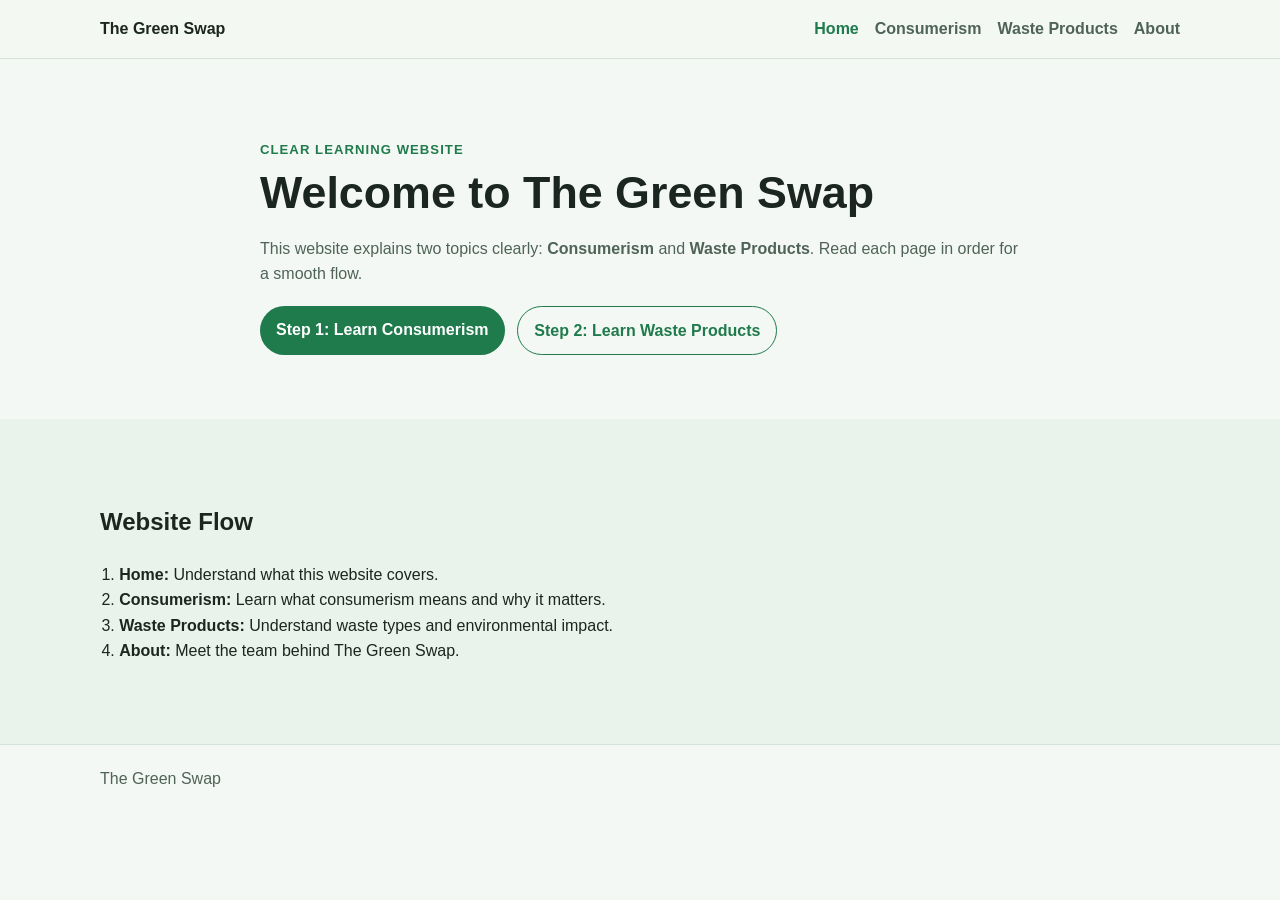
==== index.html @ b2b65112 "Simplify site flow with step-by-step page structure" ====
<!DOCTYPE html>
<html lang="en">
<head>
  <meta charset="UTF-8" />
  <meta name="viewport" content="width=device-width, initial-scale=1.0" />
  <title>The Green Swap | Home</title>
  <link rel="stylesheet" href="styles.css" />
</head>
<body>
  <header class="site-header">
    <div class="container nav-wrap">
      <a class="brand" href="index.html">The Green Swap</a>
      <nav class="main-nav" aria-label="Primary">
        <a href="index.html" aria-current="page">Home</a>
        <a href="consumerism.html">Consumerism</a>
        <a href="waste-products.html">Waste Products</a>
        <a href="about.html">About</a>
      </nav>
    </div>
  </header>

  <main>
    <section class="section hero">
      <div class="container narrow">
        <p class="kicker">Clear Learning Website</p>
        <h1>Welcome to The Green Swap</h1>
        <p class="lead">This website explains two topics clearly: <strong>Consumerism</strong> and <strong>Waste Products</strong>. Read each page in order for a smooth flow.</p>
        <div class="flow-links">
          <a class="btn" href="consumerism.html">Step 1: Learn Consumerism</a>
          <a class="btn btn-outline" href="waste-products.html">Step 2: Learn Waste Products</a>
        </div>
      </div>
    </section>

    <section class="section alt">
      <div class="container">
        <h2>Website Flow</h2>
        <ol class="flow-list">
          <li><strong>Home:</strong> Understand what this website covers.</li>
          <li><strong>Consumerism:</strong> Learn what consumerism means and why it matters.</li>
          <li><strong>Waste Products:</strong> Understand waste types and environmental impact.</li>
          <li><strong>About:</strong> Meet the team behind The Green Swap.</li>
        </ol>
      </div>
    </section>
  </main>

  <footer class="site-footer"><div class="container">The Green Swap</div></footer>
</body>
</html>
---- styles.css ----
:root{--bg:#f4f8f4;--text:#1a261f;--muted:#4f6358;--primary:#1f7a4c;--line:#d5e3da;--white:#fff}
*{box-sizing:border-box}body{margin:0;font-family:Inter,Segoe UI,Arial,sans-serif;background:var(--bg);color:var(--text);line-height:1.6}
.container{width:min(1080px,92%);margin:0 auto}.narrow{max-width:760px}
.site-header{position:sticky;top:0;background:#f4f8f4f2;border-bottom:1px solid var(--line)}
.nav-wrap{display:flex;justify-content:space-between;align-items:center;padding:1rem 0;gap:1rem}.brand{text-decoration:none;color:var(--text);font-weight:800}
.main-nav{display:flex;gap:1rem;flex-wrap:wrap}.main-nav a{text-decoration:none;color:var(--muted);font-weight:600}.main-nav a[aria-current="page"],.main-nav a:hover{color:var(--primary)}
.section{padding:4rem 0}.hero{padding-top:5rem}.alt{background:#eaf2ec}
.kicker{text-transform:uppercase;letter-spacing:.08em;color:var(--primary);font-weight:700;font-size:.82rem;margin:0 0 .4rem}h1{margin:.2rem 0 1rem;font-size:clamp(2rem,5vw,2.8rem);line-height:1.2}.lead{color:var(--muted)}
.flow-links{display:flex;gap:.8rem;flex-wrap:wrap;margin-top:1.2rem}.flow-list{padding-left:1.2rem}
.btn{display:inline-block;background:var(--primary);color:#fff;text-decoration:none;padding:.68rem 1rem;border-radius:999px;font-weight:700}.btn-outline{background:transparent;border:1px solid var(--primary);color:var(--primary)}
.grid-3{display:grid;grid-template-columns:repeat(3,minmax(0,1fr));gap:1rem}.card{margin-top:1rem;background:var(--white);border:1px solid var(--line);border-radius:12px;padding:1rem}
.team-list{list-style:none;padding:0;margin:1rem 0 0;display:grid;gap:.8rem}.team-list li{background:var(--white);border:1px solid var(--line);border-radius:12px;padding:.9rem 1rem;display:flex;justify-content:space-between;gap:1rem;flex-wrap:wrap}
.next-link{margin-top:1.1rem}.site-footer{padding:1.3rem 0;border-top:1px solid var(--line);color:var(--muted)}
@media (max-width:900px){.grid-3{grid-template-columns:1fr}}
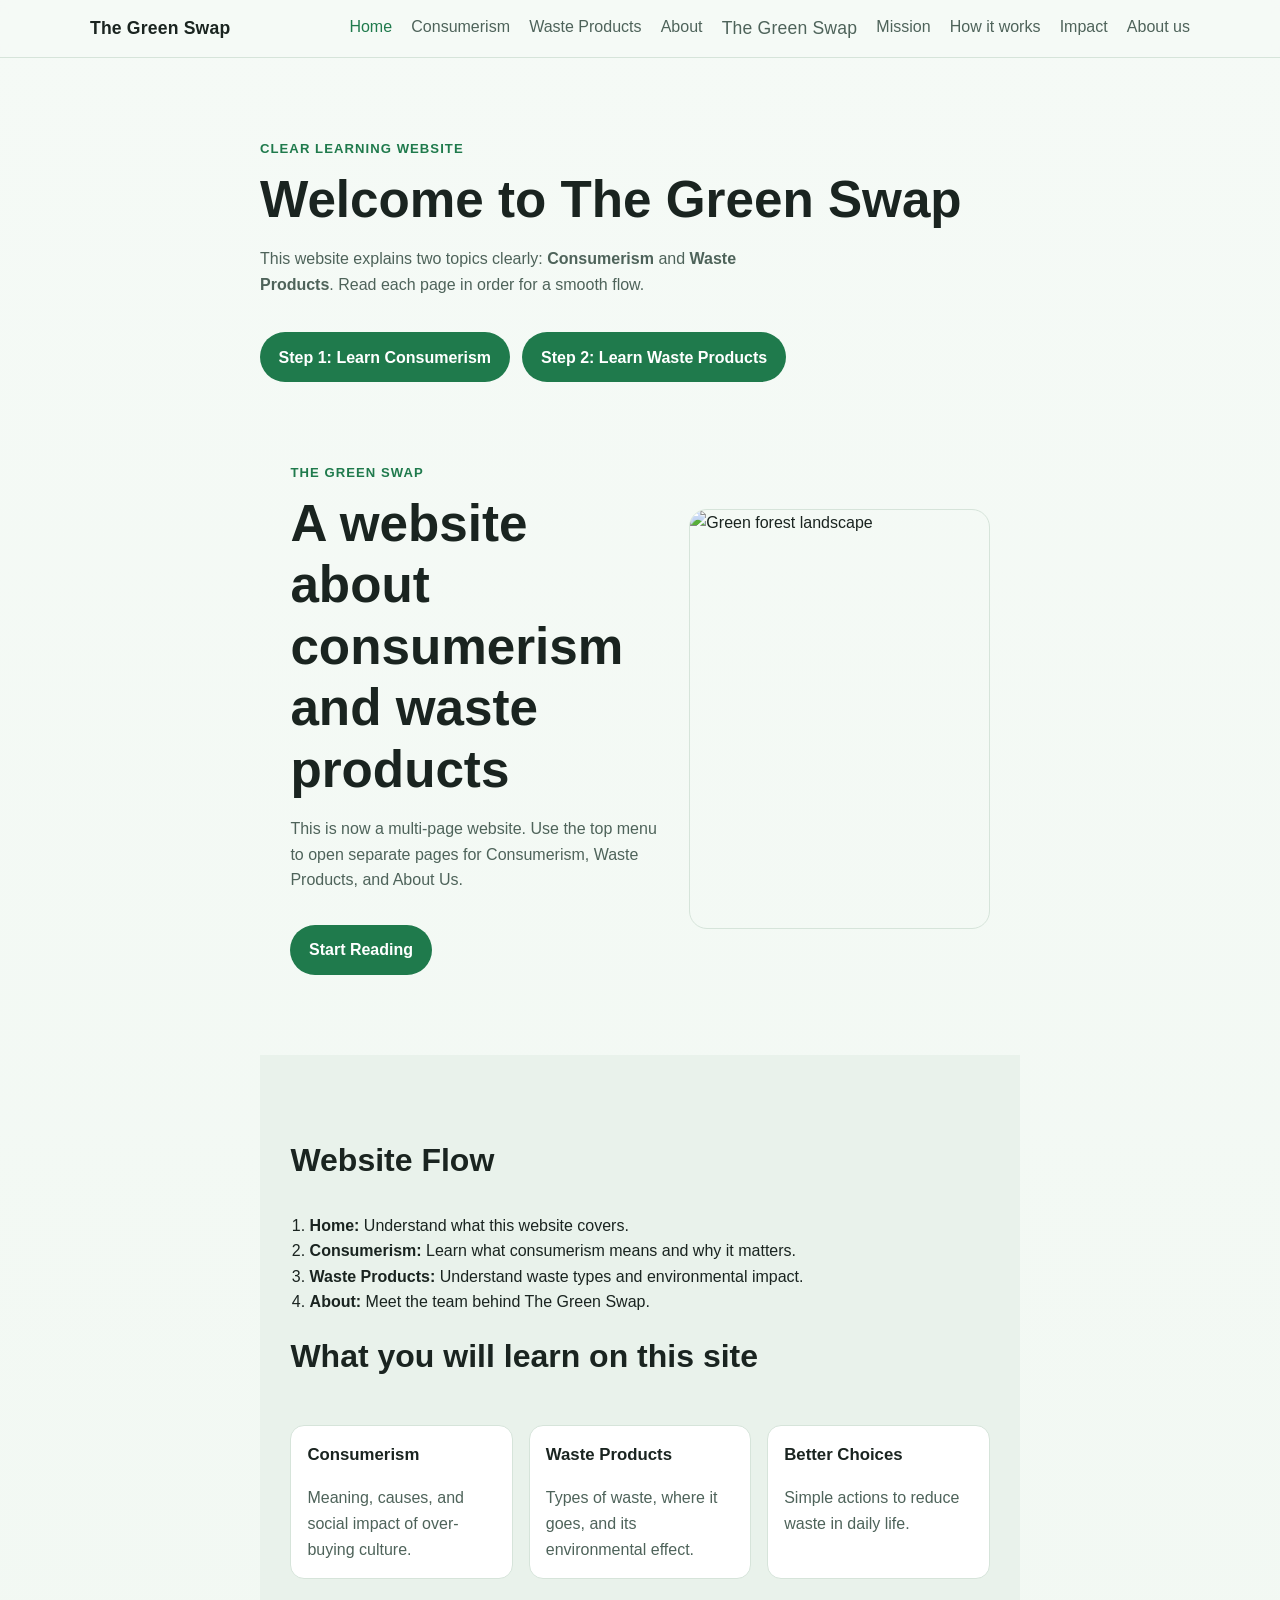
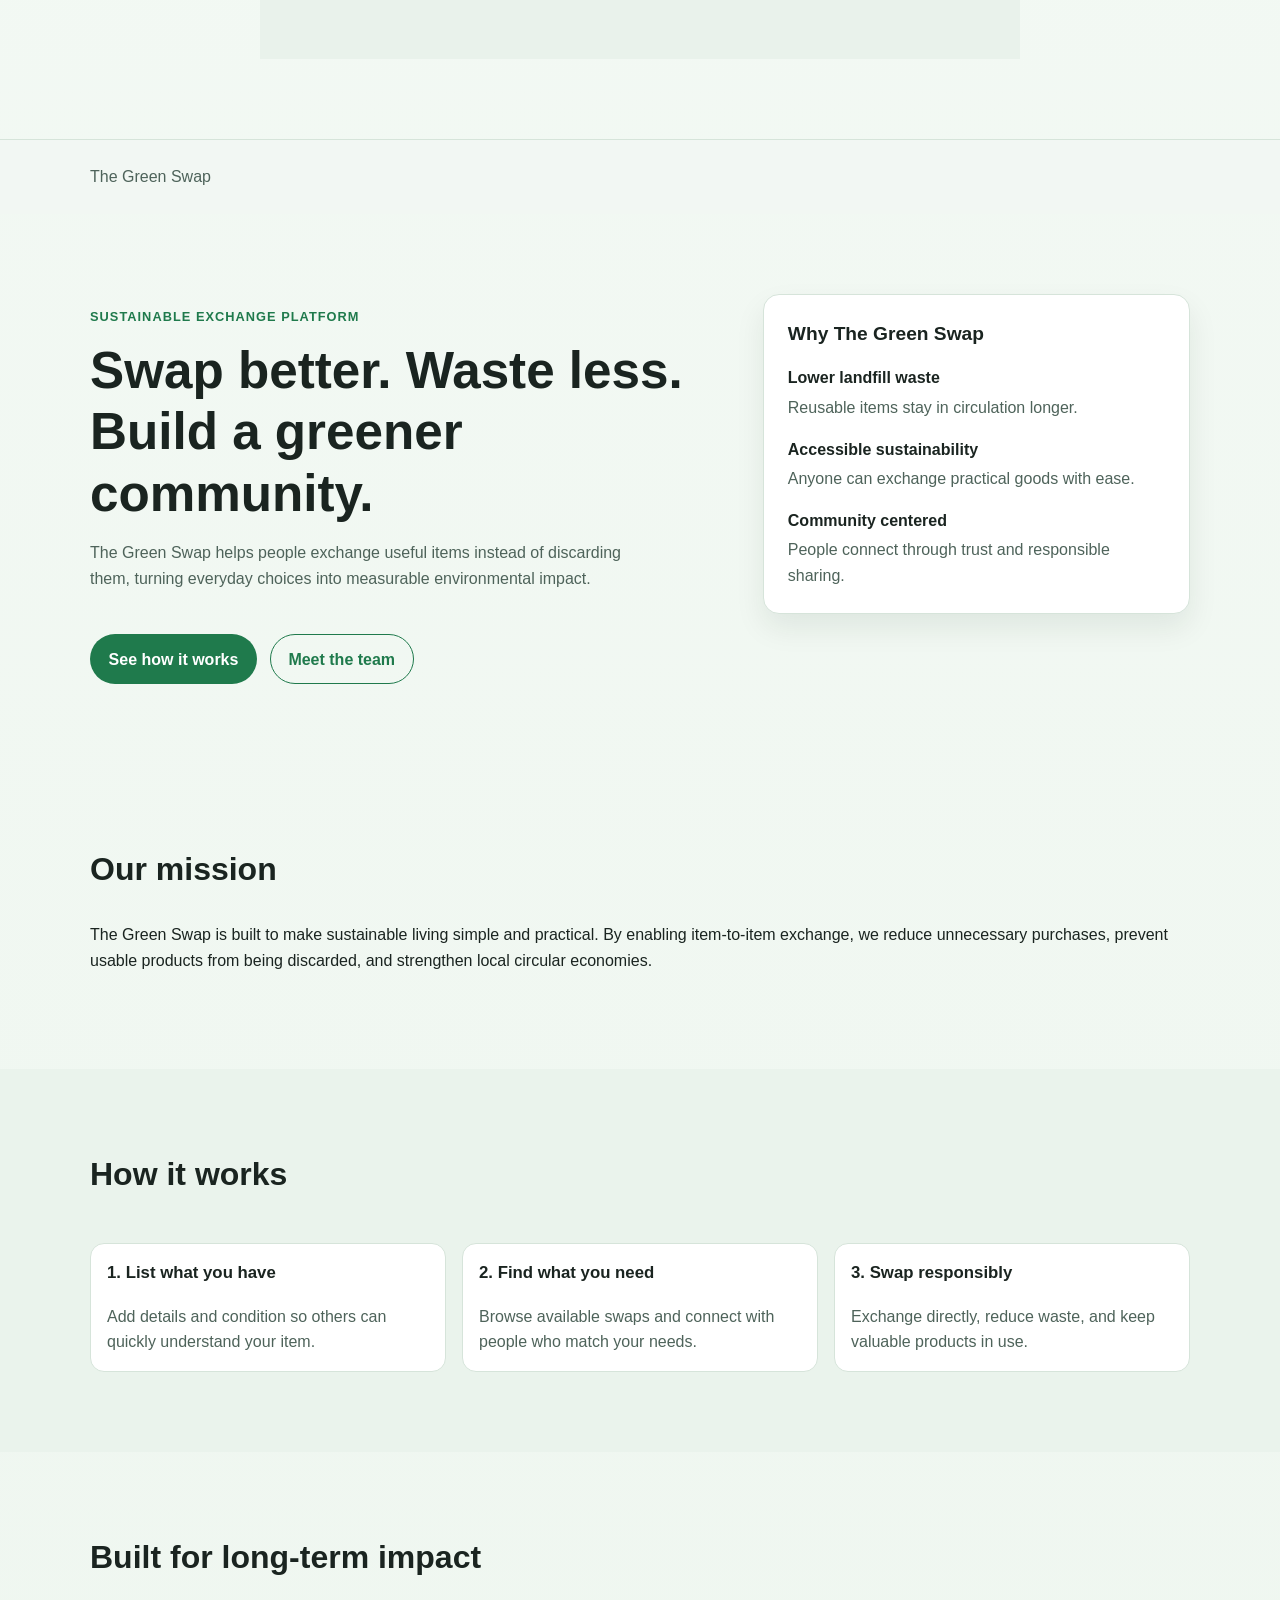
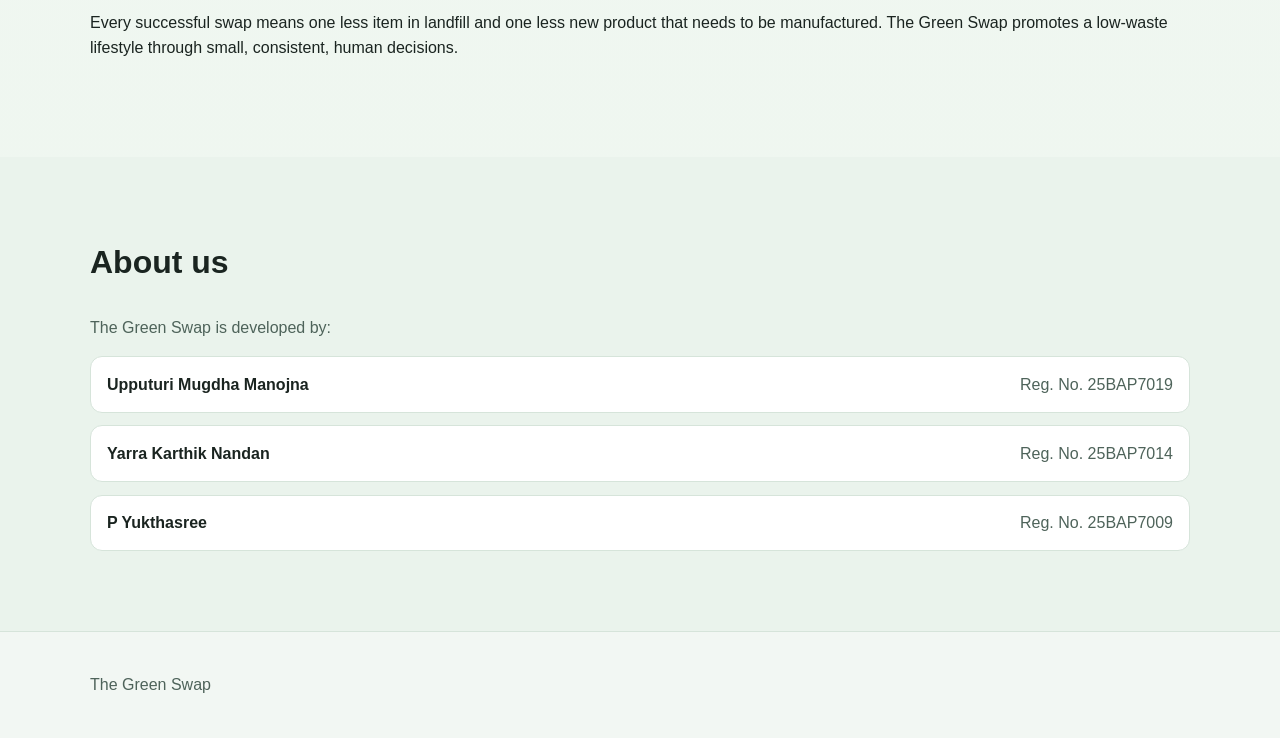
==== commit 870bc9a7: "Merge branch 'main' into codex/create-professional-website-for-the-green-swap-zxkpga" ====
--- a/index.html
+++ b/index.html
@@ -4,6 +4,8 @@
   <meta charset="UTF-8" />
   <meta name="viewport" content="width=device-width, initial-scale=1.0" />
   <title>The Green Swap | Home</title>
+  <title>The Green Swap</title>
+  <meta name="description" content="The Green Swap is a community-first platform that helps people exchange usable items, reduce waste, and live more sustainably." />
   <link rel="stylesheet" href="styles.css" />
 </head>
 <body>
@@ -15,6 +17,12 @@
         <a href="consumerism.html">Consumerism</a>
         <a href="waste-products.html">Waste Products</a>
         <a href="about.html">About</a>
+      <a class="brand" href="#home">The Green Swap</a>
+      <nav class="main-nav" aria-label="Primary navigation">
+        <a href="#mission">Mission</a>
+        <a href="#how">How it works</a>
+        <a href="#impact">Impact</a>
+        <a href="#about">About us</a>
       </nav>
     </div>
   </header>
@@ -29,6 +37,15 @@
           <a class="btn" href="consumerism.html">Step 1: Learn Consumerism</a>
           <a class="btn btn-outline" href="waste-products.html">Step 2: Learn Waste Products</a>
         </div>
+    <section class="hero section">
+      <div class="container two-col">
+        <div>
+          <p class="kicker">THE GREEN SWAP</p>
+          <h1>A website about consumerism and waste products</h1>
+          <p class="lead">This is now a multi-page website. Use the top menu to open separate pages for Consumerism, Waste Products, and About Us.</p>
+          <a class="btn" href="consumerism.html">Start Reading</a>
+        </div>
+        <img class="hero-img" src="https://images.unsplash.com/photo-1497436072909-60f360e1d4b1?auto=format&fit=crop&w=1200&q=80" alt="Green forest landscape" />
       </div>
     </section>
 
@@ -41,10 +58,120 @@
           <li><strong>Waste Products:</strong> Understand waste types and environmental impact.</li>
           <li><strong>About:</strong> Meet the team behind The Green Swap.</li>
         </ol>
+        <h2>What you will learn on this site</h2>
+        <div class="grid-3">
+          <article class="card"><h3>Consumerism</h3><p>Meaning, causes, and social impact of over-buying culture.</p></article>
+          <article class="card"><h3>Waste Products</h3><p>Types of waste, where it goes, and its environmental effect.</p></article>
+          <article class="card"><h3>Better Choices</h3><p>Simple actions to reduce waste in daily life.</p></article>
+        </div>
       </div>
     </section>
   </main>
 
   <footer class="site-footer"><div class="container">The Green Swap</div></footer>
+  <main id="home">
+    <section class="hero section">
+      <div class="container hero-grid">
+        <div>
+          <p class="eyebrow">Sustainable exchange platform</p>
+          <h1>Swap better. Waste less. Build a greener community.</h1>
+          <p class="lead">
+            The Green Swap helps people exchange useful items instead of discarding them,
+            turning everyday choices into measurable environmental impact.
+          </p>
+          <div class="hero-actions">
+            <a class="btn btn-primary" href="#how">See how it works</a>
+            <a class="btn btn-secondary" href="#about">Meet the team</a>
+          </div>
+        </div>
+        <aside class="stat-panel" aria-label="Platform highlights">
+          <h2>Why The Green Swap</h2>
+          <dl>
+            <div>
+              <dt>Lower landfill waste</dt>
+              <dd>Reusable items stay in circulation longer.</dd>
+            </div>
+            <div>
+              <dt>Accessible sustainability</dt>
+              <dd>Anyone can exchange practical goods with ease.</dd>
+            </div>
+            <div>
+              <dt>Community centered</dt>
+              <dd>People connect through trust and responsible sharing.</dd>
+            </div>
+          </dl>
+        </aside>
+      </div>
+    </section>
+
+    <section id="mission" class="section">
+      <div class="container">
+        <h2>Our mission</h2>
+        <p>
+          The Green Swap is built to make sustainable living simple and practical. By enabling
+          item-to-item exchange, we reduce unnecessary purchases, prevent usable products from
+          being discarded, and strengthen local circular economies.
+        </p>
+      </div>
+    </section>
+
+    <section id="how" class="section section-alt">
+      <div class="container">
+        <h2>How it works</h2>
+        <div class="cards">
+          <article class="card">
+            <h3>1. List what you have</h3>
+            <p>Add details and condition so others can quickly understand your item.</p>
+          </article>
+          <article class="card">
+            <h3>2. Find what you need</h3>
+            <p>Browse available swaps and connect with people who match your needs.</p>
+          </article>
+          <article class="card">
+            <h3>3. Swap responsibly</h3>
+            <p>Exchange directly, reduce waste, and keep valuable products in use.</p>
+          </article>
+        </div>
+      </div>
+    </section>
+
+    <section id="impact" class="section">
+      <div class="container">
+        <h2>Built for long-term impact</h2>
+        <p>
+          Every successful swap means one less item in landfill and one less new product that
+          needs to be manufactured. The Green Swap promotes a low-waste lifestyle through small,
+          consistent, human decisions.
+        </p>
+      </div>
+    </section>
+
+    <section id="about" class="section section-alt">
+      <div class="container">
+        <h2>About us</h2>
+        <p class="about-intro">The Green Swap is developed by:</p>
+        <ul class="team-list">
+          <li>
+            <strong>Upputuri Mugdha Manojna</strong>
+            <span>Reg. No. 25BAP7019</span>
+          </li>
+          <li>
+            <strong>Yarra Karthik Nandan</strong>
+            <span>Reg. No. 25BAP7014</span>
+          </li>
+          <li>
+            <strong>P Yukthasree</strong>
+            <span>Reg. No. 25BAP7009</span>
+          </li>
+        </ul>
+      </div>
+    </section>
+  </main>
+
+  <footer class="site-footer">
+    <div class="container">
+      <p>The Green Swap</p>
+    </div>
+  </footer>
 </body>
 </html>
--- a/styles.css
+++ b/styles.css
@@ -12,3 +12,226 @@
 .team-list{list-style:none;padding:0;margin:1rem 0 0;display:grid;gap:.8rem}.team-list li{background:var(--white);border:1px solid var(--line);border-radius:12px;padding:.9rem 1rem;display:flex;justify-content:space-between;gap:1rem;flex-wrap:wrap}
 .next-link{margin-top:1.1rem}.site-footer{padding:1.3rem 0;border-top:1px solid var(--line);color:var(--muted)}
 @media (max-width:900px){.grid-3{grid-template-columns:1fr}}
+:root{--bg:#f4f8f4;--text:#18261f;--muted:#486357;--primary:#1f7a4c;--line:#cfe0d5;--white:#fff}
+*{box-sizing:border-box}body{margin:0;font-family:Inter,Segoe UI,Arial,sans-serif;background:var(--bg);color:var(--text);line-height:1.6}
+.container{width:min(1120px,92%);margin:0 auto}
+.site-header{position:sticky;top:0;background:#f4f8f4f2;border-bottom:1px solid var(--line);backdrop-filter:blur(8px)}
+.nav-wrap{display:flex;justify-content:space-between;align-items:center;padding:1rem 0;gap:1rem}.brand{text-decoration:none;color:var(--text);font-weight:800}
+.main-nav{display:flex;gap:1rem;flex-wrap:wrap}.main-nav a{text-decoration:none;color:var(--muted);font-weight:600}.main-nav a[aria-current="page"],.main-nav a:hover{color:var(--primary)}
+.section{padding:4.5rem 0}.alt{background:#e9f2eb}
+.two-col{display:grid;grid-template-columns:1.1fr .9fr;gap:2rem;align-items:center}
+.kicker{text-transform:uppercase;letter-spacing:.08em;color:var(--primary);font-weight:700;font-size:.82rem;margin:0 0 .6rem}
+h1{font-size:clamp(2rem,5vw,3rem);line-height:1.18;margin:0}.lead{color:var(--muted);max-width:60ch}
+.hero-img{width:100%;height:min(420px,60vw);object-fit:cover;border-radius:18px;border:1px solid var(--line)}
+.btn{display:inline-block;margin-top:1rem;background:var(--primary);color:#fff;text-decoration:none;padding:.7rem 1.1rem;border-radius:999px;font-weight:700}
+.grid-3{display:grid;grid-template-columns:repeat(3,minmax(0,1fr));gap:1rem}.card{background:var(--white);border:1px solid var(--line);border-radius:14px;padding:1rem}
+.team-list{list-style:none;padding:0;margin:1rem 0 0;display:grid;gap:.8rem}.team-list li{background:#fff;border:1px solid var(--line);border-radius:12px;padding:1rem;display:flex;justify-content:space-between;gap:1rem;flex-wrap:wrap}
+.site-footer{padding:1.4rem 0;border-top:1px solid var(--line);color:var(--muted)}
+@media (max-width:900px){.two-col,.grid-3{grid-template-columns:1fr}}
+:root {
+  --bg: #f4f8f5;
+  --surface: #ffffff;
+  --surface-alt: #eaf3ec;
+  --text: #1a2420;
+  --muted: #4e635a;
+  --line: #d6e4da;
+  --primary: #1f7a4c;
+  --primary-dark: #175f3b;
+  --shadow: 0 14px 30px rgba(15, 38, 26, 0.08);
+}
+
+* { box-sizing: border-box; }
+
+html { scroll-behavior: smooth; }
+
+body {
+  margin: 0;
+  font-family: Inter, "Segoe UI", Roboto, Arial, sans-serif;
+  color: var(--text);
+  background: linear-gradient(180deg, #f5faf6 0%, #eef6ef 100%);
+  line-height: 1.6;
+}
+
+.container {
+  width: min(1100px, 92%);
+  margin: 0 auto;
+}
+
+.site-header {
+  position: sticky;
+  top: 0;
+  backdrop-filter: blur(8px);
+  background: rgba(245, 250, 246, 0.85);
+  border-bottom: 1px solid var(--line);
+  z-index: 10;
+}
+
+.nav-wrap {
+  display: flex;
+  justify-content: space-between;
+  align-items: center;
+  padding: 0.9rem 0;
+}
+
+.brand {
+  text-decoration: none;
+  color: var(--text);
+  font-weight: 700;
+  font-size: 1.1rem;
+  letter-spacing: 0.01em;
+}
+
+.main-nav {
+  display: flex;
+  gap: 1.2rem;
+}
+
+.main-nav a {
+  color: var(--muted);
+  text-decoration: none;
+  font-weight: 500;
+}
+
+.main-nav a:hover,
+.main-nav a:focus-visible {
+  color: var(--primary);
+}
+
+.section { padding: 5rem 0; }
+.section-alt { background: var(--surface-alt); }
+
+.hero-grid {
+  display: grid;
+  grid-template-columns: 1.2fr 0.8fr;
+  gap: 2rem;
+  align-items: start;
+}
+
+.eyebrow {
+  color: var(--primary);
+  font-weight: 600;
+  text-transform: uppercase;
+  letter-spacing: 0.08em;
+  margin-bottom: 0.8rem;
+  font-size: 0.8rem;
+}
+
+h1 {
+  margin: 0;
+  font-size: clamp(2rem, 5vw, 3.2rem);
+  line-height: 1.2;
+}
+
+h2 { font-size: clamp(1.5rem, 4vw, 2rem); margin-top: 0; }
+
+.lead {
+  margin-top: 1rem;
+  color: var(--muted);
+  max-width: 60ch;
+}
+
+.hero-actions {
+  margin-top: 1.7rem;
+  display: flex;
+  gap: 0.8rem;
+  flex-wrap: wrap;
+}
+
+.btn {
+  border-radius: 999px;
+  text-decoration: none;
+  padding: 0.7rem 1.1rem;
+  font-weight: 600;
+  border: 1px solid transparent;
+}
+
+.btn-primary {
+  color: #fff;
+  background: var(--primary);
+}
+
+.btn-primary:hover,
+.btn-primary:focus-visible { background: var(--primary-dark); }
+
+.btn-secondary {
+  color: var(--primary);
+  border-color: var(--primary);
+  background: transparent;
+}
+
+.stat-panel {
+  background: var(--surface);
+  border: 1px solid var(--line);
+  border-radius: 16px;
+  padding: 1.5rem;
+  box-shadow: var(--shadow);
+}
+
+.stat-panel h2 {
+  font-size: 1.2rem;
+  margin-bottom: 1rem;
+}
+
+.stat-panel dl {
+  margin: 0;
+  display: grid;
+  gap: 1rem;
+}
+
+.stat-panel dt { font-weight: 700; margin-bottom: 0.25rem; }
+.stat-panel dd { margin: 0; color: var(--muted); }
+
+.cards {
+  display: grid;
+  grid-template-columns: repeat(3, minmax(0, 1fr));
+  gap: 1rem;
+}
+
+.card {
+  background: var(--surface);
+  border: 1px solid var(--line);
+  border-radius: 14px;
+  padding: 1rem;
+}
+
+.card h3 { margin-top: 0; font-size: 1.05rem; }
+.card p { color: var(--muted); margin-bottom: 0; }
+
+.about-intro { color: var(--muted); }
+
+.team-list {
+  list-style: none;
+  padding: 0;
+  margin: 1rem 0 0;
+  display: grid;
+  gap: 0.8rem;
+}
+
+.team-list li {
+  display: flex;
+  flex-wrap: wrap;
+  justify-content: space-between;
+  gap: 0.4rem 1rem;
+  padding: 0.9rem 1rem;
+  border: 1px solid var(--line);
+  border-radius: 12px;
+  background: var(--surface);
+}
+
+.team-list span { color: var(--muted); }
+
+.site-footer {
+  border-top: 1px solid var(--line);
+  padding: 1.5rem 0;
+  color: var(--muted);
+  background: #f2f7f3;
+}
+
+@media (max-width: 900px) {
+  .hero-grid,
+  .cards { grid-template-columns: 1fr; }
+
+  .main-nav { display: none; }
+
+  .section { padding: 4rem 0; }
+}
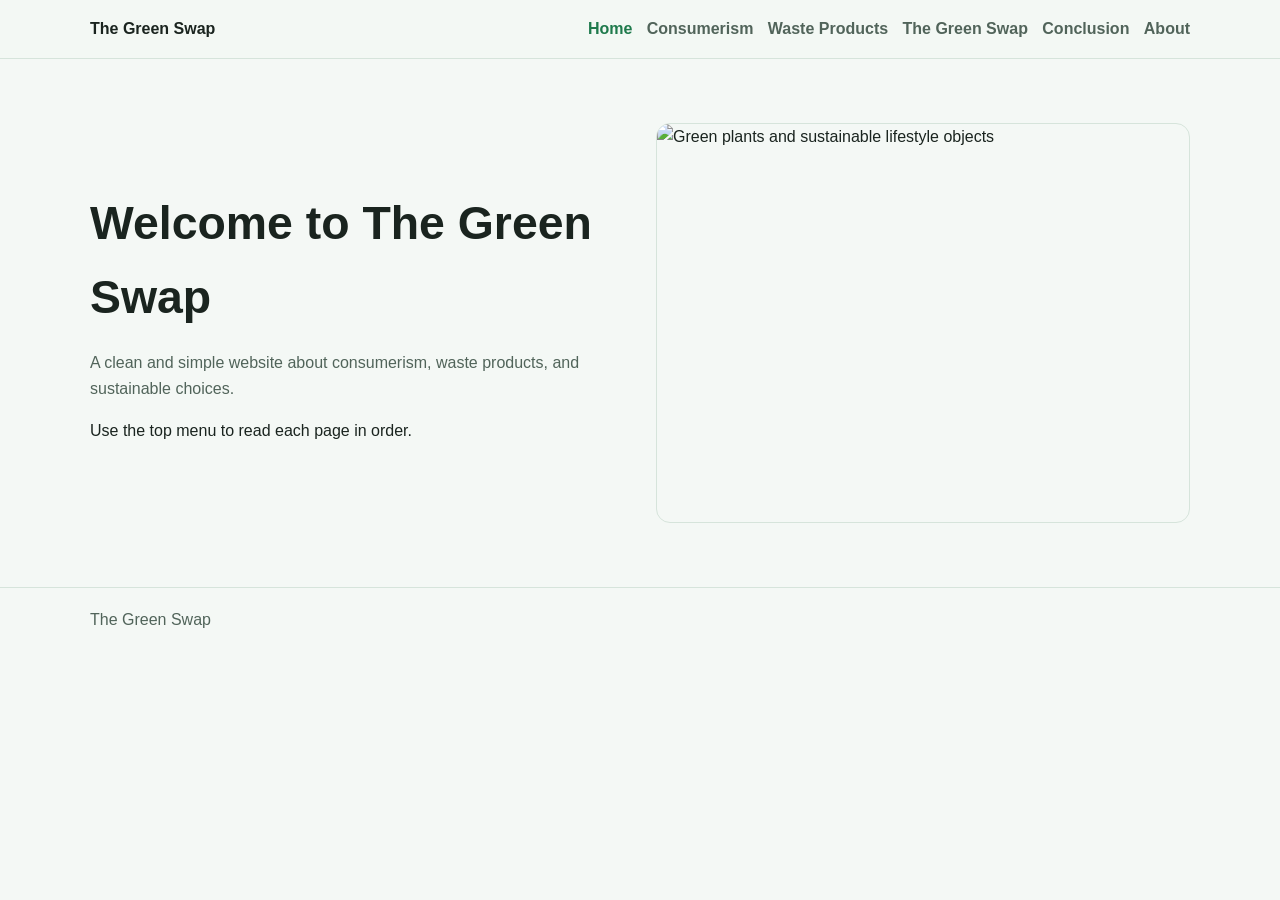
==== commit f85b09da: "Create simple clean six-page Green Swap website flow" ====
--- a/index.html
+++ b/index.html
@@ -4,174 +4,32 @@
   <meta charset="UTF-8" />
   <meta name="viewport" content="width=device-width, initial-scale=1.0" />
   <title>The Green Swap | Home</title>
-  <title>The Green Swap</title>
-  <meta name="description" content="The Green Swap is a community-first platform that helps people exchange usable items, reduce waste, and live more sustainably." />
   <link rel="stylesheet" href="styles.css" />
 </head>
 <body>
-  <header class="site-header">
-    <div class="container nav-wrap">
-      <a class="brand" href="index.html">The Green Swap</a>
-      <nav class="main-nav" aria-label="Primary">
-        <a href="index.html" aria-current="page">Home</a>
-        <a href="consumerism.html">Consumerism</a>
-        <a href="waste-products.html">Waste Products</a>
-        <a href="about.html">About</a>
-      <a class="brand" href="#home">The Green Swap</a>
-      <nav class="main-nav" aria-label="Primary navigation">
-        <a href="#mission">Mission</a>
-        <a href="#how">How it works</a>
-        <a href="#impact">Impact</a>
-        <a href="#about">About us</a>
-      </nav>
+<header class="site-header">
+  <div class="container nav-wrap">
+    <a class="brand" href="index.html">The Green Swap</a>
+    <nav class="main-nav" aria-label="Primary">
+      <a href="index.html" aria-current="page">Home</a>
+      <a href="consumerism.html">Consumerism</a>
+      <a href="waste-products.html">Waste Products</a>
+      <a href="green-swap.html">The Green Swap</a>
+      <a href="conclusion.html">Conclusion</a>
+      <a href="about.html">About</a>
+    </nav>
+  </div>
+</header>
+<main class="section">
+  <div class="container two-col">
+    <div>
+      <h1>Welcome to The Green Swap</h1>
+      <p class="lead">A clean and simple website about consumerism, waste products, and sustainable choices.</p>
+      <p>Use the top menu to read each page in order.</p>
     </div>
-  </header>
-
-  <main>
-    <section class="section hero">
-      <div class="container narrow">
-        <p class="kicker">Clear Learning Website</p>
-        <h1>Welcome to The Green Swap</h1>
-        <p class="lead">This website explains two topics clearly: <strong>Consumerism</strong> and <strong>Waste Products</strong>. Read each page in order for a smooth flow.</p>
-        <div class="flow-links">
-          <a class="btn" href="consumerism.html">Step 1: Learn Consumerism</a>
-          <a class="btn btn-outline" href="waste-products.html">Step 2: Learn Waste Products</a>
-        </div>
-    <section class="hero section">
-      <div class="container two-col">
-        <div>
-          <p class="kicker">THE GREEN SWAP</p>
-          <h1>A website about consumerism and waste products</h1>
-          <p class="lead">This is now a multi-page website. Use the top menu to open separate pages for Consumerism, Waste Products, and About Us.</p>
-          <a class="btn" href="consumerism.html">Start Reading</a>
-        </div>
-        <img class="hero-img" src="https://images.unsplash.com/photo-1497436072909-60f360e1d4b1?auto=format&fit=crop&w=1200&q=80" alt="Green forest landscape" />
-      </div>
-    </section>
-
-    <section class="section alt">
-      <div class="container">
-        <h2>Website Flow</h2>
-        <ol class="flow-list">
-          <li><strong>Home:</strong> Understand what this website covers.</li>
-          <li><strong>Consumerism:</strong> Learn what consumerism means and why it matters.</li>
-          <li><strong>Waste Products:</strong> Understand waste types and environmental impact.</li>
-          <li><strong>About:</strong> Meet the team behind The Green Swap.</li>
-        </ol>
-        <h2>What you will learn on this site</h2>
-        <div class="grid-3">
-          <article class="card"><h3>Consumerism</h3><p>Meaning, causes, and social impact of over-buying culture.</p></article>
-          <article class="card"><h3>Waste Products</h3><p>Types of waste, where it goes, and its environmental effect.</p></article>
-          <article class="card"><h3>Better Choices</h3><p>Simple actions to reduce waste in daily life.</p></article>
-        </div>
-      </div>
-    </section>
-  </main>
-
-  <footer class="site-footer"><div class="container">The Green Swap</div></footer>
-  <main id="home">
-    <section class="hero section">
-      <div class="container hero-grid">
-        <div>
-          <p class="eyebrow">Sustainable exchange platform</p>
-          <h1>Swap better. Waste less. Build a greener community.</h1>
-          <p class="lead">
-            The Green Swap helps people exchange useful items instead of discarding them,
-            turning everyday choices into measurable environmental impact.
-          </p>
-          <div class="hero-actions">
-            <a class="btn btn-primary" href="#how">See how it works</a>
-            <a class="btn btn-secondary" href="#about">Meet the team</a>
-          </div>
-        </div>
-        <aside class="stat-panel" aria-label="Platform highlights">
-          <h2>Why The Green Swap</h2>
-          <dl>
-            <div>
-              <dt>Lower landfill waste</dt>
-              <dd>Reusable items stay in circulation longer.</dd>
-            </div>
-            <div>
-              <dt>Accessible sustainability</dt>
-              <dd>Anyone can exchange practical goods with ease.</dd>
-            </div>
-            <div>
-              <dt>Community centered</dt>
-              <dd>People connect through trust and responsible sharing.</dd>
-            </div>
-          </dl>
-        </aside>
-      </div>
-    </section>
-
-    <section id="mission" class="section">
-      <div class="container">
-        <h2>Our mission</h2>
-        <p>
-          The Green Swap is built to make sustainable living simple and practical. By enabling
-          item-to-item exchange, we reduce unnecessary purchases, prevent usable products from
-          being discarded, and strengthen local circular economies.
-        </p>
-      </div>
-    </section>
-
-    <section id="how" class="section section-alt">
-      <div class="container">
-        <h2>How it works</h2>
-        <div class="cards">
-          <article class="card">
-            <h3>1. List what you have</h3>
-            <p>Add details and condition so others can quickly understand your item.</p>
-          </article>
-          <article class="card">
-            <h3>2. Find what you need</h3>
-            <p>Browse available swaps and connect with people who match your needs.</p>
-          </article>
-          <article class="card">
-            <h3>3. Swap responsibly</h3>
-            <p>Exchange directly, reduce waste, and keep valuable products in use.</p>
-          </article>
-        </div>
-      </div>
-    </section>
-
-    <section id="impact" class="section">
-      <div class="container">
-        <h2>Built for long-term impact</h2>
-        <p>
-          Every successful swap means one less item in landfill and one less new product that
-          needs to be manufactured. The Green Swap promotes a low-waste lifestyle through small,
-          consistent, human decisions.
-        </p>
-      </div>
-    </section>
-
-    <section id="about" class="section section-alt">
-      <div class="container">
-        <h2>About us</h2>
-        <p class="about-intro">The Green Swap is developed by:</p>
-        <ul class="team-list">
-          <li>
-            <strong>Upputuri Mugdha Manojna</strong>
-            <span>Reg. No. 25BAP7019</span>
-          </li>
-          <li>
-            <strong>Yarra Karthik Nandan</strong>
-            <span>Reg. No. 25BAP7014</span>
-          </li>
-          <li>
-            <strong>P Yukthasree</strong>
-            <span>Reg. No. 25BAP7009</span>
-          </li>
-        </ul>
-      </div>
-    </section>
-  </main>
-
-  <footer class="site-footer">
-    <div class="container">
-      <p>The Green Swap</p>
-    </div>
-  </footer>
+    <img class="hero-img" src="https://images.unsplash.com/photo-1464226184884-fa280b87c399?auto=format&fit=crop&w=1200&q=80" alt="Green plants and sustainable lifestyle objects" />
+  </div>
+</main>
+<footer class="site-footer"><div class="container">The Green Swap</div></footer>
 </body>
 </html>
--- a/styles.css
+++ b/styles.css
@@ -1,237 +1,12 @@
-:root{--bg:#f4f8f4;--text:#1a261f;--muted:#4f6358;--primary:#1f7a4c;--line:#d5e3da;--white:#fff}
+:root{--bg:#f4f8f5;--text:#1a241f;--muted:#51645a;--primary:#1f7a4c;--line:#d6e4db;--white:#fff}
 *{box-sizing:border-box}body{margin:0;font-family:Inter,Segoe UI,Arial,sans-serif;background:var(--bg);color:var(--text);line-height:1.6}
-.container{width:min(1080px,92%);margin:0 auto}.narrow{max-width:760px}
-.site-header{position:sticky;top:0;background:#f4f8f4f2;border-bottom:1px solid var(--line)}
-.nav-wrap{display:flex;justify-content:space-between;align-items:center;padding:1rem 0;gap:1rem}.brand{text-decoration:none;color:var(--text);font-weight:800}
-.main-nav{display:flex;gap:1rem;flex-wrap:wrap}.main-nav a{text-decoration:none;color:var(--muted);font-weight:600}.main-nav a[aria-current="page"],.main-nav a:hover{color:var(--primary)}
-.section{padding:4rem 0}.hero{padding-top:5rem}.alt{background:#eaf2ec}
-.kicker{text-transform:uppercase;letter-spacing:.08em;color:var(--primary);font-weight:700;font-size:.82rem;margin:0 0 .4rem}h1{margin:.2rem 0 1rem;font-size:clamp(2rem,5vw,2.8rem);line-height:1.2}.lead{color:var(--muted)}
-.flow-links{display:flex;gap:.8rem;flex-wrap:wrap;margin-top:1.2rem}.flow-list{padding-left:1.2rem}
-.btn{display:inline-block;background:var(--primary);color:#fff;text-decoration:none;padding:.68rem 1rem;border-radius:999px;font-weight:700}.btn-outline{background:transparent;border:1px solid var(--primary);color:var(--primary)}
-.grid-3{display:grid;grid-template-columns:repeat(3,minmax(0,1fr));gap:1rem}.card{margin-top:1rem;background:var(--white);border:1px solid var(--line);border-radius:12px;padding:1rem}
-.team-list{list-style:none;padding:0;margin:1rem 0 0;display:grid;gap:.8rem}.team-list li{background:var(--white);border:1px solid var(--line);border-radius:12px;padding:.9rem 1rem;display:flex;justify-content:space-between;gap:1rem;flex-wrap:wrap}
-.next-link{margin-top:1.1rem}.site-footer{padding:1.3rem 0;border-top:1px solid var(--line);color:var(--muted)}
-@media (max-width:900px){.grid-3{grid-template-columns:1fr}}
-:root{--bg:#f4f8f4;--text:#18261f;--muted:#486357;--primary:#1f7a4c;--line:#cfe0d5;--white:#fff}
-*{box-sizing:border-box}body{margin:0;font-family:Inter,Segoe UI,Arial,sans-serif;background:var(--bg);color:var(--text);line-height:1.6}
-.container{width:min(1120px,92%);margin:0 auto}
-.site-header{position:sticky;top:0;background:#f4f8f4f2;border-bottom:1px solid var(--line);backdrop-filter:blur(8px)}
-.nav-wrap{display:flex;justify-content:space-between;align-items:center;padding:1rem 0;gap:1rem}.brand{text-decoration:none;color:var(--text);font-weight:800}
-.main-nav{display:flex;gap:1rem;flex-wrap:wrap}.main-nav a{text-decoration:none;color:var(--muted);font-weight:600}.main-nav a[aria-current="page"],.main-nav a:hover{color:var(--primary)}
-.section{padding:4.5rem 0}.alt{background:#e9f2eb}
-.two-col{display:grid;grid-template-columns:1.1fr .9fr;gap:2rem;align-items:center}
-.kicker{text-transform:uppercase;letter-spacing:.08em;color:var(--primary);font-weight:700;font-size:.82rem;margin:0 0 .6rem}
-h1{font-size:clamp(2rem,5vw,3rem);line-height:1.18;margin:0}.lead{color:var(--muted);max-width:60ch}
-.hero-img{width:100%;height:min(420px,60vw);object-fit:cover;border-radius:18px;border:1px solid var(--line)}
-.btn{display:inline-block;margin-top:1rem;background:var(--primary);color:#fff;text-decoration:none;padding:.7rem 1.1rem;border-radius:999px;font-weight:700}
-.grid-3{display:grid;grid-template-columns:repeat(3,minmax(0,1fr));gap:1rem}.card{background:var(--white);border:1px solid var(--line);border-radius:14px;padding:1rem}
-.team-list{list-style:none;padding:0;margin:1rem 0 0;display:grid;gap:.8rem}.team-list li{background:#fff;border:1px solid var(--line);border-radius:12px;padding:1rem;display:flex;justify-content:space-between;gap:1rem;flex-wrap:wrap}
-.site-footer{padding:1.4rem 0;border-top:1px solid var(--line);color:var(--muted)}
-@media (max-width:900px){.two-col,.grid-3{grid-template-columns:1fr}}
-:root {
-  --bg: #f4f8f5;
-  --surface: #ffffff;
-  --surface-alt: #eaf3ec;
-  --text: #1a2420;
-  --muted: #4e635a;
-  --line: #d6e4da;
-  --primary: #1f7a4c;
-  --primary-dark: #175f3b;
-  --shadow: 0 14px 30px rgba(15, 38, 26, 0.08);
-}
-
-* { box-sizing: border-box; }
-
-html { scroll-behavior: smooth; }
-
-body {
-  margin: 0;
-  font-family: Inter, "Segoe UI", Roboto, Arial, sans-serif;
-  color: var(--text);
-  background: linear-gradient(180deg, #f5faf6 0%, #eef6ef 100%);
-  line-height: 1.6;
-}
-
-.container {
-  width: min(1100px, 92%);
-  margin: 0 auto;
-}
-
-.site-header {
-  position: sticky;
-  top: 0;
-  backdrop-filter: blur(8px);
-  background: rgba(245, 250, 246, 0.85);
-  border-bottom: 1px solid var(--line);
-  z-index: 10;
-}
-
-.nav-wrap {
-  display: flex;
-  justify-content: space-between;
-  align-items: center;
-  padding: 0.9rem 0;
-}
-
-.brand {
-  text-decoration: none;
-  color: var(--text);
-  font-weight: 700;
-  font-size: 1.1rem;
-  letter-spacing: 0.01em;
-}
-
-.main-nav {
-  display: flex;
-  gap: 1.2rem;
-}
-
-.main-nav a {
-  color: var(--muted);
-  text-decoration: none;
-  font-weight: 500;
-}
-
-.main-nav a:hover,
-.main-nav a:focus-visible {
-  color: var(--primary);
-}
-
-.section { padding: 5rem 0; }
-.section-alt { background: var(--surface-alt); }
-
-.hero-grid {
-  display: grid;
-  grid-template-columns: 1.2fr 0.8fr;
-  gap: 2rem;
-  align-items: start;
-}
-
-.eyebrow {
-  color: var(--primary);
-  font-weight: 600;
-  text-transform: uppercase;
-  letter-spacing: 0.08em;
-  margin-bottom: 0.8rem;
-  font-size: 0.8rem;
-}
-
-h1 {
-  margin: 0;
-  font-size: clamp(2rem, 5vw, 3.2rem);
-  line-height: 1.2;
-}
-
-h2 { font-size: clamp(1.5rem, 4vw, 2rem); margin-top: 0; }
-
-.lead {
-  margin-top: 1rem;
-  color: var(--muted);
-  max-width: 60ch;
-}
-
-.hero-actions {
-  margin-top: 1.7rem;
-  display: flex;
-  gap: 0.8rem;
-  flex-wrap: wrap;
-}
-
-.btn {
-  border-radius: 999px;
-  text-decoration: none;
-  padding: 0.7rem 1.1rem;
-  font-weight: 600;
-  border: 1px solid transparent;
-}
-
-.btn-primary {
-  color: #fff;
-  background: var(--primary);
-}
-
-.btn-primary:hover,
-.btn-primary:focus-visible { background: var(--primary-dark); }
-
-.btn-secondary {
-  color: var(--primary);
-  border-color: var(--primary);
-  background: transparent;
-}
-
-.stat-panel {
-  background: var(--surface);
-  border: 1px solid var(--line);
-  border-radius: 16px;
-  padding: 1.5rem;
-  box-shadow: var(--shadow);
-}
-
-.stat-panel h2 {
-  font-size: 1.2rem;
-  margin-bottom: 1rem;
-}
-
-.stat-panel dl {
-  margin: 0;
-  display: grid;
-  gap: 1rem;
-}
-
-.stat-panel dt { font-weight: 700; margin-bottom: 0.25rem; }
-.stat-panel dd { margin: 0; color: var(--muted); }
-
-.cards {
-  display: grid;
-  grid-template-columns: repeat(3, minmax(0, 1fr));
-  gap: 1rem;
-}
-
-.card {
-  background: var(--surface);
-  border: 1px solid var(--line);
-  border-radius: 14px;
-  padding: 1rem;
-}
-
-.card h3 { margin-top: 0; font-size: 1.05rem; }
-.card p { color: var(--muted); margin-bottom: 0; }
-
-.about-intro { color: var(--muted); }
-
-.team-list {
-  list-style: none;
-  padding: 0;
-  margin: 1rem 0 0;
-  display: grid;
-  gap: 0.8rem;
-}
-
-.team-list li {
-  display: flex;
-  flex-wrap: wrap;
-  justify-content: space-between;
-  gap: 0.4rem 1rem;
-  padding: 0.9rem 1rem;
-  border: 1px solid var(--line);
-  border-radius: 12px;
-  background: var(--surface);
-}
-
-.team-list span { color: var(--muted); }
-
-.site-footer {
-  border-top: 1px solid var(--line);
-  padding: 1.5rem 0;
-  color: var(--muted);
-  background: #f2f7f3;
-}
-
-@media (max-width: 900px) {
-  .hero-grid,
-  .cards { grid-template-columns: 1fr; }
-
-  .main-nav { display: none; }
-
-  .section { padding: 4rem 0; }
-}
+.container{width:min(1100px,92%);margin:0 auto}.section{padding:4rem 0}
+.site-header{position:sticky;top:0;background:#f4f8f5f0;border-bottom:1px solid var(--line)}
+.nav-wrap{display:flex;justify-content:space-between;align-items:center;gap:1rem;padding:1rem 0}.brand{text-decoration:none;color:var(--text);font-weight:800}
+.main-nav{display:flex;flex-wrap:wrap;gap:.9rem}.main-nav a{text-decoration:none;color:var(--muted);font-weight:600}.main-nav a[aria-current="page"],.main-nav a:hover{color:var(--primary)}
+.two-col{display:grid;grid-template-columns:1fr 1fr;gap:2rem;align-items:center}.hero-img{width:100%;height:min(400px,55vw);object-fit:cover;border-radius:14px;border:1px solid var(--line)}
+h1{margin:0 0 .8rem;font-size:clamp(2rem,5vw,2.9rem)}.lead{color:var(--muted)}
+.btn{display:inline-block;margin-top:.8rem;background:var(--primary);color:#fff;text-decoration:none;padding:.7rem 1rem;border-radius:999px;font-weight:700}.btn-outline{background:transparent;border:1px solid var(--primary);color:var(--primary)}
+.team-list{list-style:none;padding:0;margin:1rem 0 0;display:grid;gap:.8rem}.team-list li{background:var(--white);border:1px solid var(--line);padding:.9rem 1rem;border-radius:12px;display:flex;justify-content:space-between;gap:1rem;flex-wrap:wrap}
+.site-footer{padding:1.2rem 0;border-top:1px solid var(--line);color:var(--muted)}
+@media (max-width:900px){.two-col{grid-template-columns:1fr}}
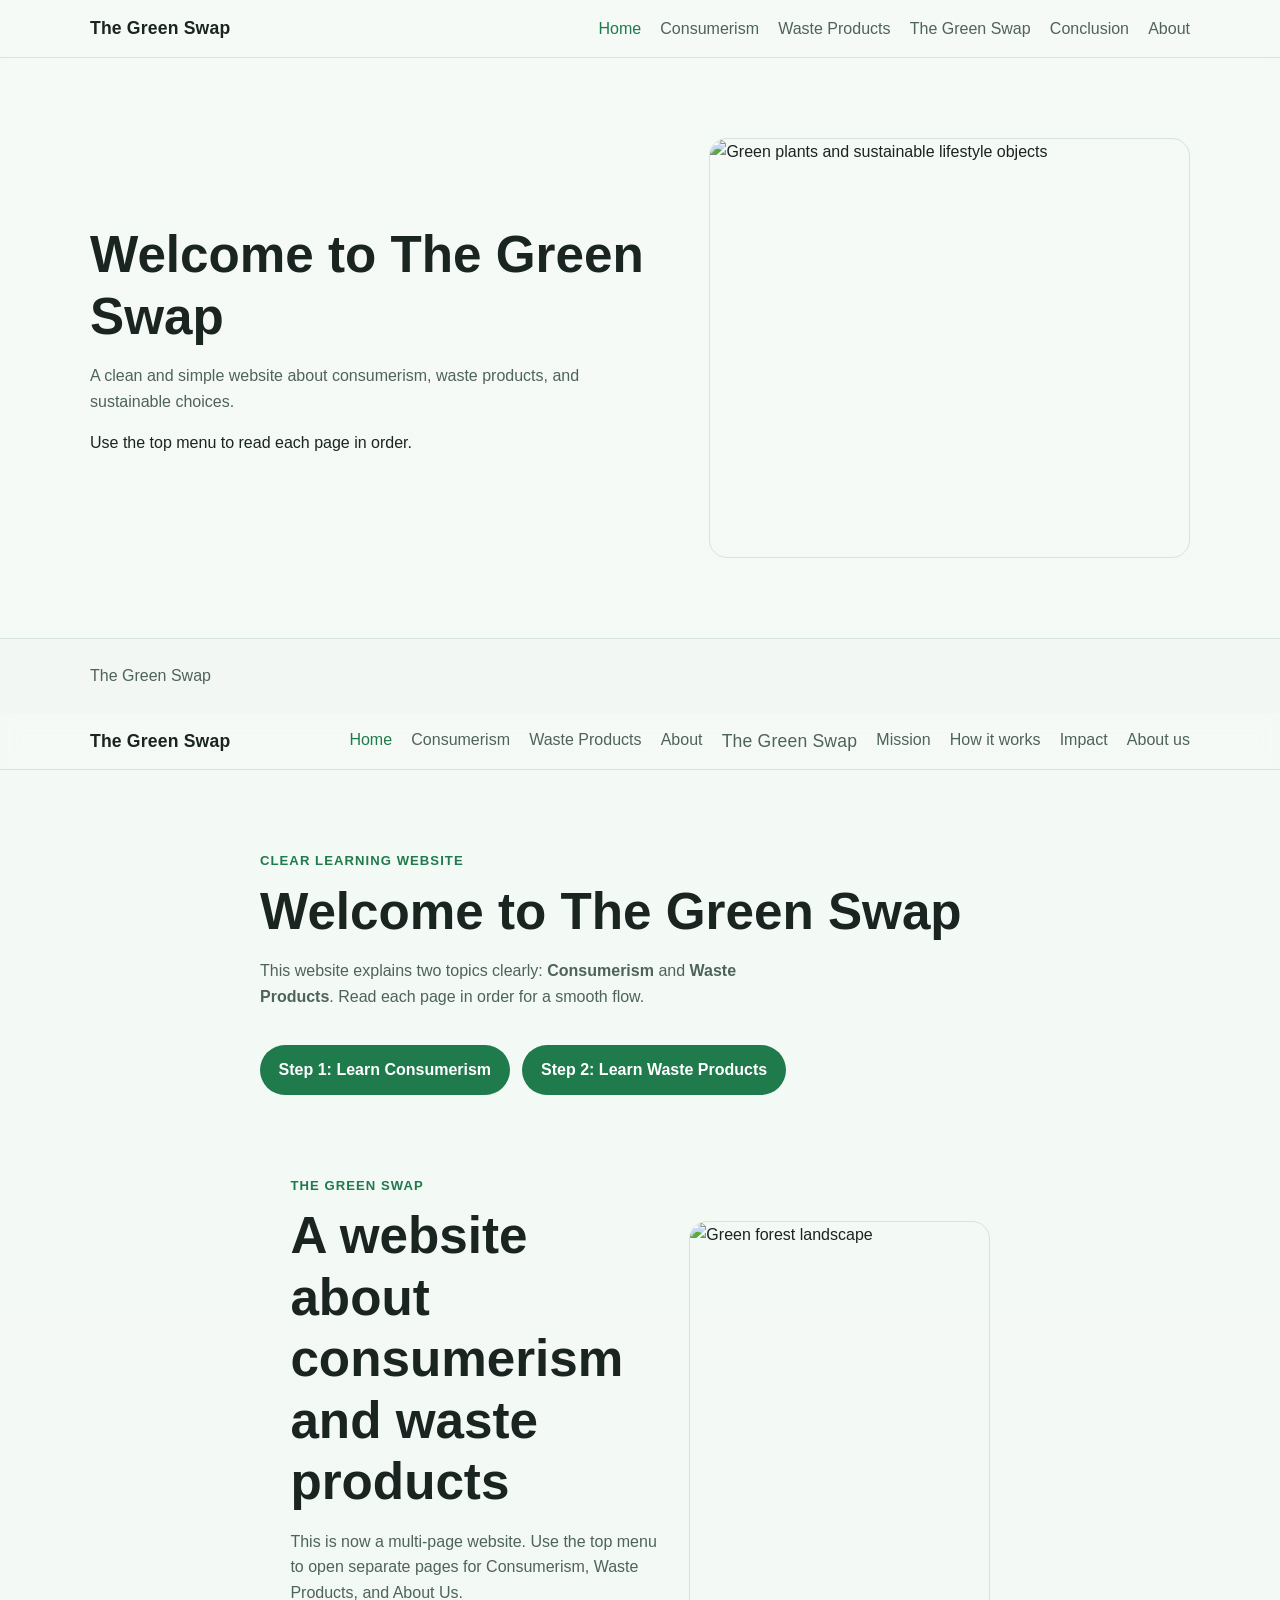
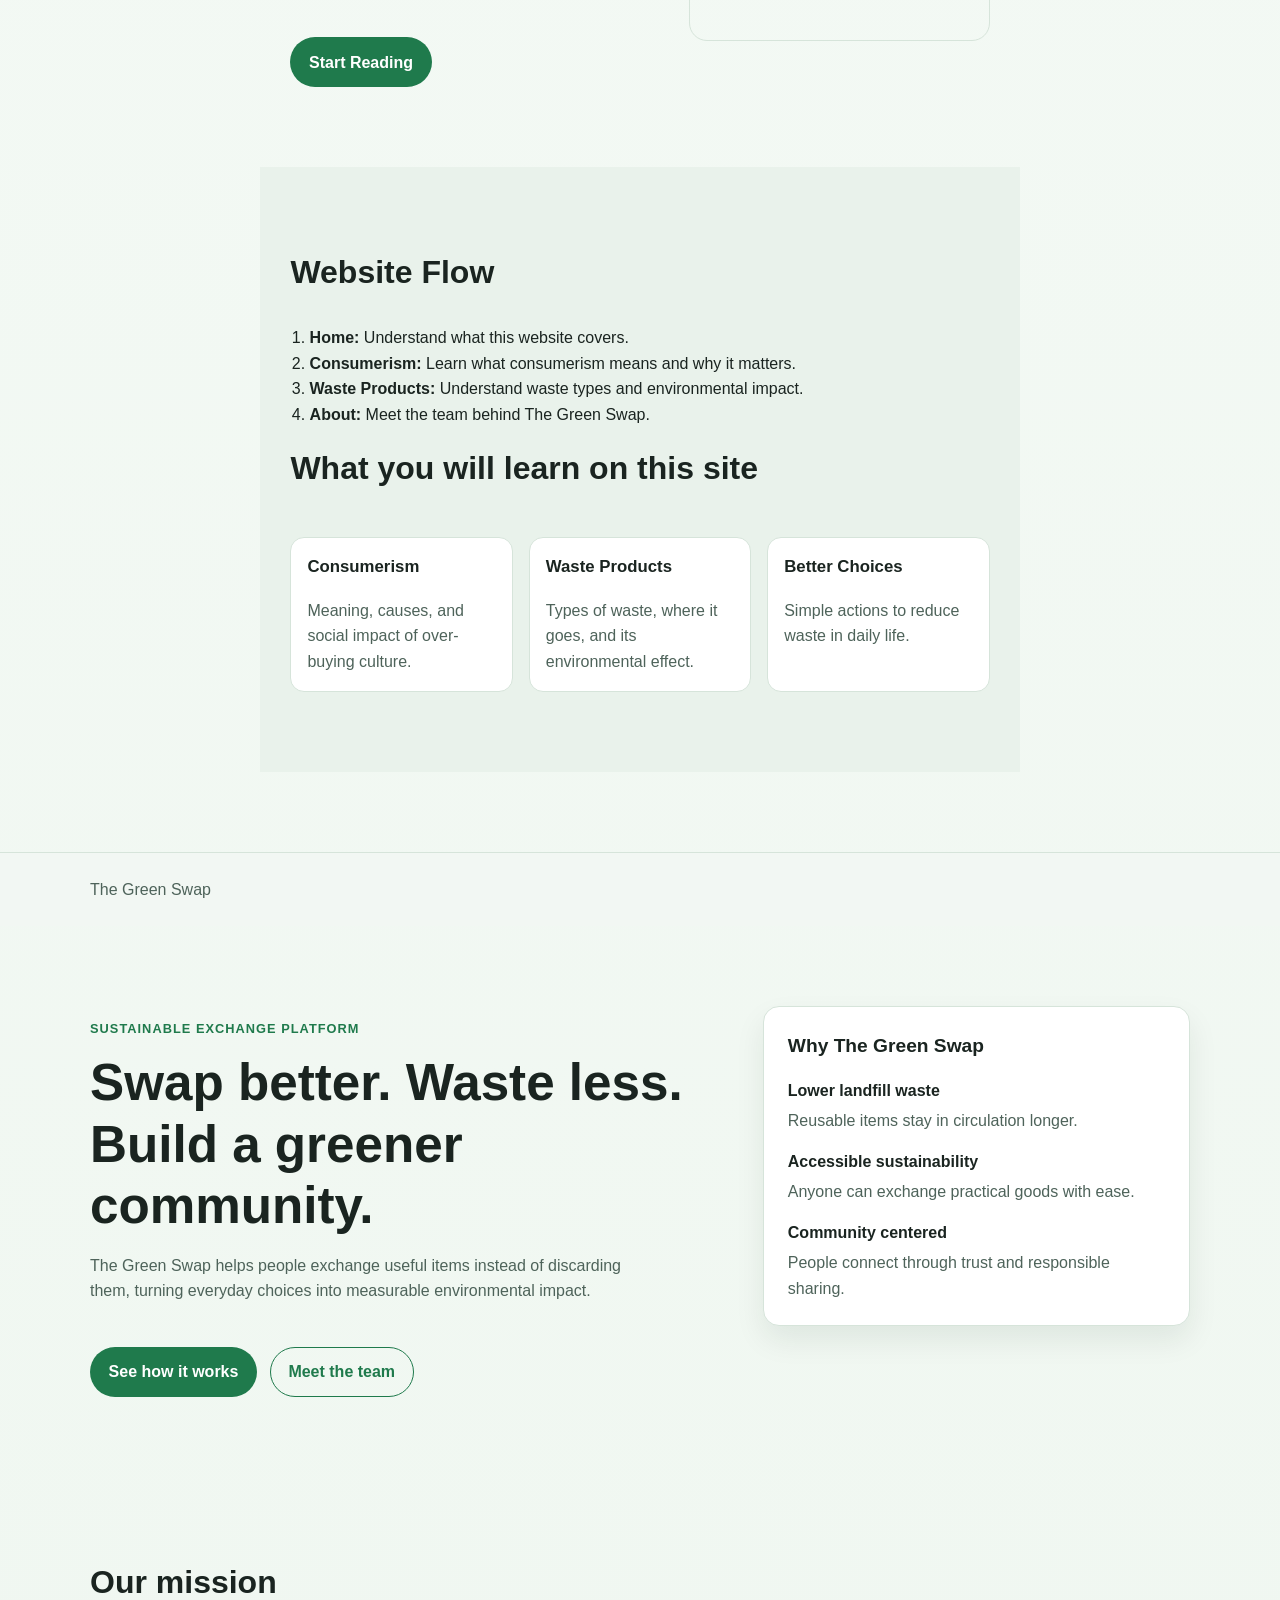
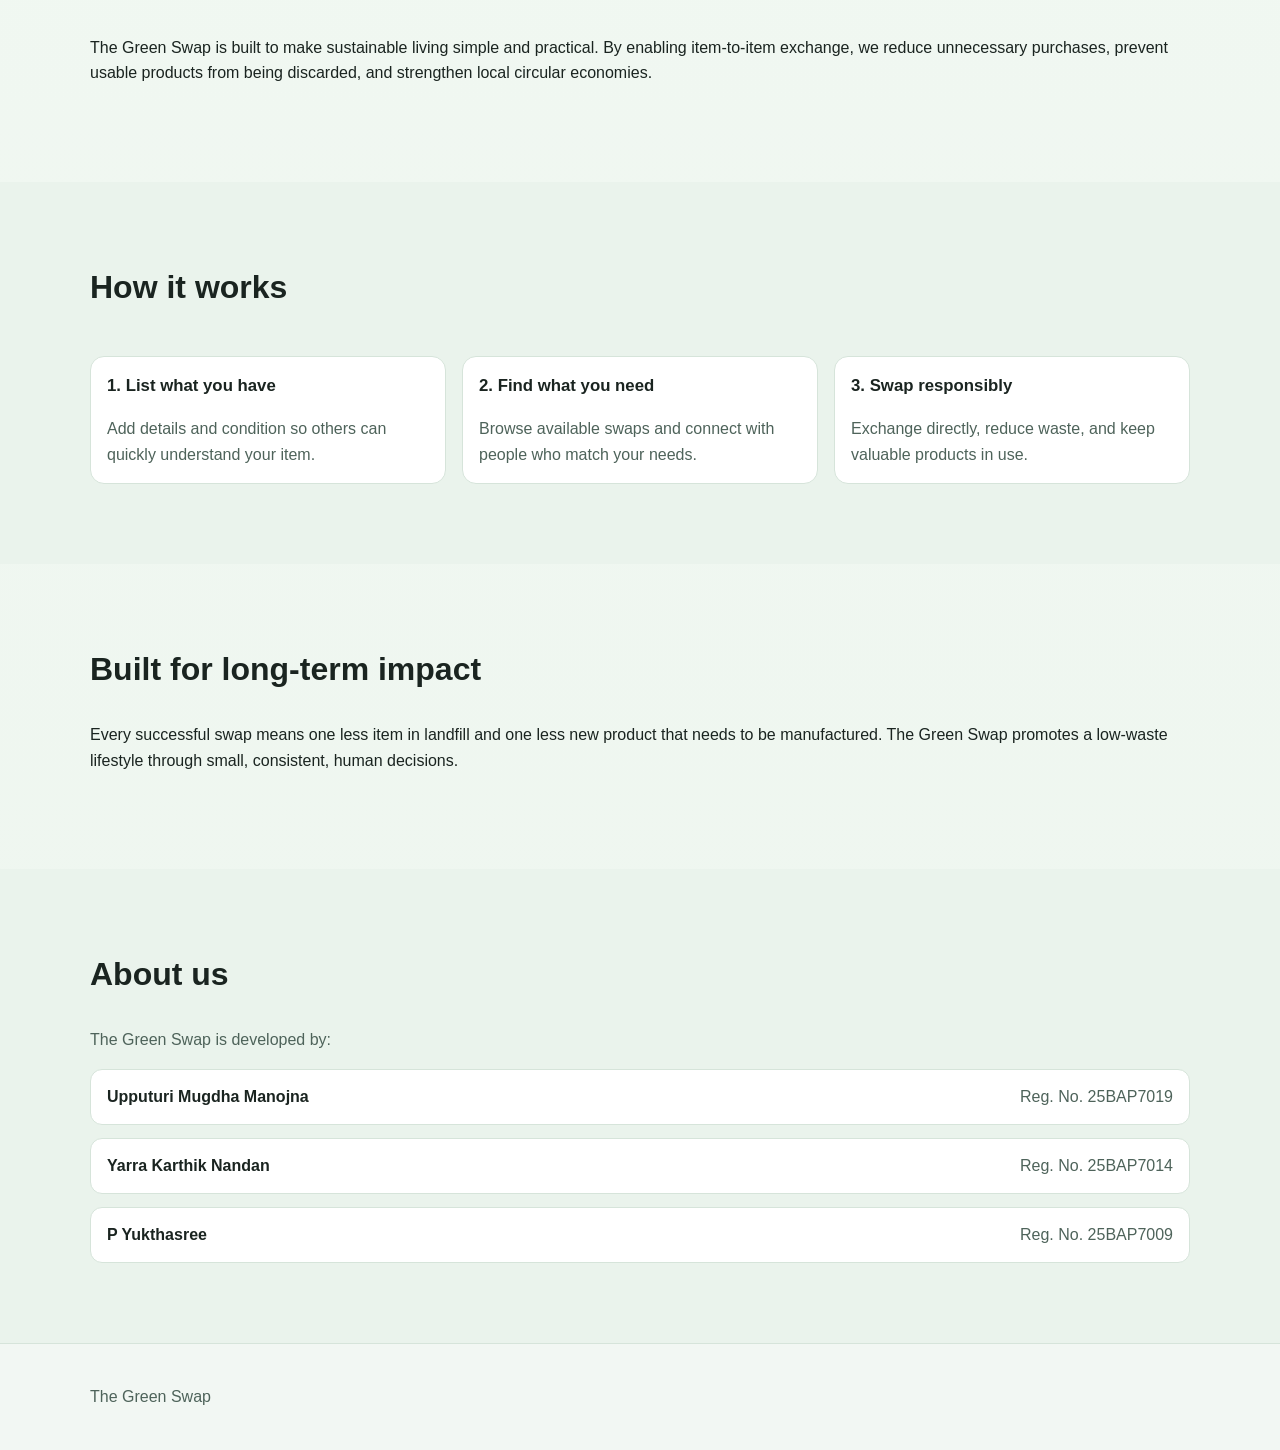
==== commit 41be1a56: "Merge branch 'main' into codex/create-professional-website-for-the-green-swap-uijpvz" ====
--- a/index.html
+++ b/index.html
@@ -31,5 +31,174 @@
   </div>
 </main>
 <footer class="site-footer"><div class="container">The Green Swap</div></footer>
+  <title>The Green Swap</title>
+  <meta name="description" content="The Green Swap is a community-first platform that helps people exchange usable items, reduce waste, and live more sustainably." />
+  <link rel="stylesheet" href="styles.css" />
+</head>
+<body>
+  <header class="site-header">
+    <div class="container nav-wrap">
+      <a class="brand" href="index.html">The Green Swap</a>
+      <nav class="main-nav" aria-label="Primary">
+        <a href="index.html" aria-current="page">Home</a>
+        <a href="consumerism.html">Consumerism</a>
+        <a href="waste-products.html">Waste Products</a>
+        <a href="about.html">About</a>
+      <a class="brand" href="#home">The Green Swap</a>
+      <nav class="main-nav" aria-label="Primary navigation">
+        <a href="#mission">Mission</a>
+        <a href="#how">How it works</a>
+        <a href="#impact">Impact</a>
+        <a href="#about">About us</a>
+      </nav>
+    </div>
+  </header>
+
+  <main>
+    <section class="section hero">
+      <div class="container narrow">
+        <p class="kicker">Clear Learning Website</p>
+        <h1>Welcome to The Green Swap</h1>
+        <p class="lead">This website explains two topics clearly: <strong>Consumerism</strong> and <strong>Waste Products</strong>. Read each page in order for a smooth flow.</p>
+        <div class="flow-links">
+          <a class="btn" href="consumerism.html">Step 1: Learn Consumerism</a>
+          <a class="btn btn-outline" href="waste-products.html">Step 2: Learn Waste Products</a>
+        </div>
+    <section class="hero section">
+      <div class="container two-col">
+        <div>
+          <p class="kicker">THE GREEN SWAP</p>
+          <h1>A website about consumerism and waste products</h1>
+          <p class="lead">This is now a multi-page website. Use the top menu to open separate pages for Consumerism, Waste Products, and About Us.</p>
+          <a class="btn" href="consumerism.html">Start Reading</a>
+        </div>
+        <img class="hero-img" src="https://images.unsplash.com/photo-1497436072909-60f360e1d4b1?auto=format&fit=crop&w=1200&q=80" alt="Green forest landscape" />
+      </div>
+    </section>
+
+    <section class="section alt">
+      <div class="container">
+        <h2>Website Flow</h2>
+        <ol class="flow-list">
+          <li><strong>Home:</strong> Understand what this website covers.</li>
+          <li><strong>Consumerism:</strong> Learn what consumerism means and why it matters.</li>
+          <li><strong>Waste Products:</strong> Understand waste types and environmental impact.</li>
+          <li><strong>About:</strong> Meet the team behind The Green Swap.</li>
+        </ol>
+        <h2>What you will learn on this site</h2>
+        <div class="grid-3">
+          <article class="card"><h3>Consumerism</h3><p>Meaning, causes, and social impact of over-buying culture.</p></article>
+          <article class="card"><h3>Waste Products</h3><p>Types of waste, where it goes, and its environmental effect.</p></article>
+          <article class="card"><h3>Better Choices</h3><p>Simple actions to reduce waste in daily life.</p></article>
+        </div>
+      </div>
+    </section>
+  </main>
+
+  <footer class="site-footer"><div class="container">The Green Swap</div></footer>
+  <main id="home">
+    <section class="hero section">
+      <div class="container hero-grid">
+        <div>
+          <p class="eyebrow">Sustainable exchange platform</p>
+          <h1>Swap better. Waste less. Build a greener community.</h1>
+          <p class="lead">
+            The Green Swap helps people exchange useful items instead of discarding them,
+            turning everyday choices into measurable environmental impact.
+          </p>
+          <div class="hero-actions">
+            <a class="btn btn-primary" href="#how">See how it works</a>
+            <a class="btn btn-secondary" href="#about">Meet the team</a>
+          </div>
+        </div>
+        <aside class="stat-panel" aria-label="Platform highlights">
+          <h2>Why The Green Swap</h2>
+          <dl>
+            <div>
+              <dt>Lower landfill waste</dt>
+              <dd>Reusable items stay in circulation longer.</dd>
+            </div>
+            <div>
+              <dt>Accessible sustainability</dt>
+              <dd>Anyone can exchange practical goods with ease.</dd>
+            </div>
+            <div>
+              <dt>Community centered</dt>
+              <dd>People connect through trust and responsible sharing.</dd>
+            </div>
+          </dl>
+        </aside>
+      </div>
+    </section>
+
+    <section id="mission" class="section">
+      <div class="container">
+        <h2>Our mission</h2>
+        <p>
+          The Green Swap is built to make sustainable living simple and practical. By enabling
+          item-to-item exchange, we reduce unnecessary purchases, prevent usable products from
+          being discarded, and strengthen local circular economies.
+        </p>
+      </div>
+    </section>
+
+    <section id="how" class="section section-alt">
+      <div class="container">
+        <h2>How it works</h2>
+        <div class="cards">
+          <article class="card">
+            <h3>1. List what you have</h3>
+            <p>Add details and condition so others can quickly understand your item.</p>
+          </article>
+          <article class="card">
+            <h3>2. Find what you need</h3>
+            <p>Browse available swaps and connect with people who match your needs.</p>
+          </article>
+          <article class="card">
+            <h3>3. Swap responsibly</h3>
+            <p>Exchange directly, reduce waste, and keep valuable products in use.</p>
+          </article>
+        </div>
+      </div>
+    </section>
+
+    <section id="impact" class="section">
+      <div class="container">
+        <h2>Built for long-term impact</h2>
+        <p>
+          Every successful swap means one less item in landfill and one less new product that
+          needs to be manufactured. The Green Swap promotes a low-waste lifestyle through small,
+          consistent, human decisions.
+        </p>
+      </div>
+    </section>
+
+    <section id="about" class="section section-alt">
+      <div class="container">
+        <h2>About us</h2>
+        <p class="about-intro">The Green Swap is developed by:</p>
+        <ul class="team-list">
+          <li>
+            <strong>Upputuri Mugdha Manojna</strong>
+            <span>Reg. No. 25BAP7019</span>
+          </li>
+          <li>
+            <strong>Yarra Karthik Nandan</strong>
+            <span>Reg. No. 25BAP7014</span>
+          </li>
+          <li>
+            <strong>P Yukthasree</strong>
+            <span>Reg. No. 25BAP7009</span>
+          </li>
+        </ul>
+      </div>
+    </section>
+  </main>
+
+  <footer class="site-footer">
+    <div class="container">
+      <p>The Green Swap</p>
+    </div>
+  </footer>
 </body>
 </html>
--- a/styles.css
+++ b/styles.css
@@ -10,3 +10,240 @@
 .team-list{list-style:none;padding:0;margin:1rem 0 0;display:grid;gap:.8rem}.team-list li{background:var(--white);border:1px solid var(--line);padding:.9rem 1rem;border-radius:12px;display:flex;justify-content:space-between;gap:1rem;flex-wrap:wrap}
 .site-footer{padding:1.2rem 0;border-top:1px solid var(--line);color:var(--muted)}
 @media (max-width:900px){.two-col{grid-template-columns:1fr}}
+:root{--bg:#f4f8f4;--text:#1a261f;--muted:#4f6358;--primary:#1f7a4c;--line:#d5e3da;--white:#fff}
+*{box-sizing:border-box}body{margin:0;font-family:Inter,Segoe UI,Arial,sans-serif;background:var(--bg);color:var(--text);line-height:1.6}
+.container{width:min(1080px,92%);margin:0 auto}.narrow{max-width:760px}
+.site-header{position:sticky;top:0;background:#f4f8f4f2;border-bottom:1px solid var(--line)}
+.nav-wrap{display:flex;justify-content:space-between;align-items:center;padding:1rem 0;gap:1rem}.brand{text-decoration:none;color:var(--text);font-weight:800}
+.main-nav{display:flex;gap:1rem;flex-wrap:wrap}.main-nav a{text-decoration:none;color:var(--muted);font-weight:600}.main-nav a[aria-current="page"],.main-nav a:hover{color:var(--primary)}
+.section{padding:4rem 0}.hero{padding-top:5rem}.alt{background:#eaf2ec}
+.kicker{text-transform:uppercase;letter-spacing:.08em;color:var(--primary);font-weight:700;font-size:.82rem;margin:0 0 .4rem}h1{margin:.2rem 0 1rem;font-size:clamp(2rem,5vw,2.8rem);line-height:1.2}.lead{color:var(--muted)}
+.flow-links{display:flex;gap:.8rem;flex-wrap:wrap;margin-top:1.2rem}.flow-list{padding-left:1.2rem}
+.btn{display:inline-block;background:var(--primary);color:#fff;text-decoration:none;padding:.68rem 1rem;border-radius:999px;font-weight:700}.btn-outline{background:transparent;border:1px solid var(--primary);color:var(--primary)}
+.grid-3{display:grid;grid-template-columns:repeat(3,minmax(0,1fr));gap:1rem}.card{margin-top:1rem;background:var(--white);border:1px solid var(--line);border-radius:12px;padding:1rem}
+.team-list{list-style:none;padding:0;margin:1rem 0 0;display:grid;gap:.8rem}.team-list li{background:var(--white);border:1px solid var(--line);border-radius:12px;padding:.9rem 1rem;display:flex;justify-content:space-between;gap:1rem;flex-wrap:wrap}
+.next-link{margin-top:1.1rem}.site-footer{padding:1.3rem 0;border-top:1px solid var(--line);color:var(--muted)}
+@media (max-width:900px){.grid-3{grid-template-columns:1fr}}
+:root{--bg:#f4f8f4;--text:#18261f;--muted:#486357;--primary:#1f7a4c;--line:#cfe0d5;--white:#fff}
+*{box-sizing:border-box}body{margin:0;font-family:Inter,Segoe UI,Arial,sans-serif;background:var(--bg);color:var(--text);line-height:1.6}
+.container{width:min(1120px,92%);margin:0 auto}
+.site-header{position:sticky;top:0;background:#f4f8f4f2;border-bottom:1px solid var(--line);backdrop-filter:blur(8px)}
+.nav-wrap{display:flex;justify-content:space-between;align-items:center;padding:1rem 0;gap:1rem}.brand{text-decoration:none;color:var(--text);font-weight:800}
+.main-nav{display:flex;gap:1rem;flex-wrap:wrap}.main-nav a{text-decoration:none;color:var(--muted);font-weight:600}.main-nav a[aria-current="page"],.main-nav a:hover{color:var(--primary)}
+.section{padding:4.5rem 0}.alt{background:#e9f2eb}
+.two-col{display:grid;grid-template-columns:1.1fr .9fr;gap:2rem;align-items:center}
+.kicker{text-transform:uppercase;letter-spacing:.08em;color:var(--primary);font-weight:700;font-size:.82rem;margin:0 0 .6rem}
+h1{font-size:clamp(2rem,5vw,3rem);line-height:1.18;margin:0}.lead{color:var(--muted);max-width:60ch}
+.hero-img{width:100%;height:min(420px,60vw);object-fit:cover;border-radius:18px;border:1px solid var(--line)}
+.btn{display:inline-block;margin-top:1rem;background:var(--primary);color:#fff;text-decoration:none;padding:.7rem 1.1rem;border-radius:999px;font-weight:700}
+.grid-3{display:grid;grid-template-columns:repeat(3,minmax(0,1fr));gap:1rem}.card{background:var(--white);border:1px solid var(--line);border-radius:14px;padding:1rem}
+.team-list{list-style:none;padding:0;margin:1rem 0 0;display:grid;gap:.8rem}.team-list li{background:#fff;border:1px solid var(--line);border-radius:12px;padding:1rem;display:flex;justify-content:space-between;gap:1rem;flex-wrap:wrap}
+.site-footer{padding:1.4rem 0;border-top:1px solid var(--line);color:var(--muted)}
+@media (max-width:900px){.two-col,.grid-3{grid-template-columns:1fr}}
+:root {
+  --bg: #f4f8f5;
+  --surface: #ffffff;
+  --surface-alt: #eaf3ec;
+  --text: #1a2420;
+  --muted: #4e635a;
+  --line: #d6e4da;
+  --primary: #1f7a4c;
+  --primary-dark: #175f3b;
+  --shadow: 0 14px 30px rgba(15, 38, 26, 0.08);
+}
+
+* { box-sizing: border-box; }
+
+html { scroll-behavior: smooth; }
+
+body {
+  margin: 0;
+  font-family: Inter, "Segoe UI", Roboto, Arial, sans-serif;
+  color: var(--text);
+  background: linear-gradient(180deg, #f5faf6 0%, #eef6ef 100%);
+  line-height: 1.6;
+}
+
+.container {
+  width: min(1100px, 92%);
+  margin: 0 auto;
+}
+
+.site-header {
+  position: sticky;
+  top: 0;
+  backdrop-filter: blur(8px);
+  background: rgba(245, 250, 246, 0.85);
+  border-bottom: 1px solid var(--line);
+  z-index: 10;
+}
+
+.nav-wrap {
+  display: flex;
+  justify-content: space-between;
+  align-items: center;
+  padding: 0.9rem 0;
+}
+
+.brand {
+  text-decoration: none;
+  color: var(--text);
+  font-weight: 700;
+  font-size: 1.1rem;
+  letter-spacing: 0.01em;
+}
+
+.main-nav {
+  display: flex;
+  gap: 1.2rem;
+}
+
+.main-nav a {
+  color: var(--muted);
+  text-decoration: none;
+  font-weight: 500;
+}
+
+.main-nav a:hover,
+.main-nav a:focus-visible {
+  color: var(--primary);
+}
+
+.section { padding: 5rem 0; }
+.section-alt { background: var(--surface-alt); }
+
+.hero-grid {
+  display: grid;
+  grid-template-columns: 1.2fr 0.8fr;
+  gap: 2rem;
+  align-items: start;
+}
+
+.eyebrow {
+  color: var(--primary);
+  font-weight: 600;
+  text-transform: uppercase;
+  letter-spacing: 0.08em;
+  margin-bottom: 0.8rem;
+  font-size: 0.8rem;
+}
+
+h1 {
+  margin: 0;
+  font-size: clamp(2rem, 5vw, 3.2rem);
+  line-height: 1.2;
+}
+
+h2 { font-size: clamp(1.5rem, 4vw, 2rem); margin-top: 0; }
+
+.lead {
+  margin-top: 1rem;
+  color: var(--muted);
+  max-width: 60ch;
+}
+
+.hero-actions {
+  margin-top: 1.7rem;
+  display: flex;
+  gap: 0.8rem;
+  flex-wrap: wrap;
+}
+
+.btn {
+  border-radius: 999px;
+  text-decoration: none;
+  padding: 0.7rem 1.1rem;
+  font-weight: 600;
+  border: 1px solid transparent;
+}
+
+.btn-primary {
+  color: #fff;
+  background: var(--primary);
+}
+
+.btn-primary:hover,
+.btn-primary:focus-visible { background: var(--primary-dark); }
+
+.btn-secondary {
+  color: var(--primary);
+  border-color: var(--primary);
+  background: transparent;
+}
+
+.stat-panel {
+  background: var(--surface);
+  border: 1px solid var(--line);
+  border-radius: 16px;
+  padding: 1.5rem;
+  box-shadow: var(--shadow);
+}
+
+.stat-panel h2 {
+  font-size: 1.2rem;
+  margin-bottom: 1rem;
+}
+
+.stat-panel dl {
+  margin: 0;
+  display: grid;
+  gap: 1rem;
+}
+
+.stat-panel dt { font-weight: 700; margin-bottom: 0.25rem; }
+.stat-panel dd { margin: 0; color: var(--muted); }
+
+.cards {
+  display: grid;
+  grid-template-columns: repeat(3, minmax(0, 1fr));
+  gap: 1rem;
+}
+
+.card {
+  background: var(--surface);
+  border: 1px solid var(--line);
+  border-radius: 14px;
+  padding: 1rem;
+}
+
+.card h3 { margin-top: 0; font-size: 1.05rem; }
+.card p { color: var(--muted); margin-bottom: 0; }
+
+.about-intro { color: var(--muted); }
+
+.team-list {
+  list-style: none;
+  padding: 0;
+  margin: 1rem 0 0;
+  display: grid;
+  gap: 0.8rem;
+}
+
+.team-list li {
+  display: flex;
+  flex-wrap: wrap;
+  justify-content: space-between;
+  gap: 0.4rem 1rem;
+  padding: 0.9rem 1rem;
+  border: 1px solid var(--line);
+  border-radius: 12px;
+  background: var(--surface);
+}
+
+.team-list span { color: var(--muted); }
+
+.site-footer {
+  border-top: 1px solid var(--line);
+  padding: 1.5rem 0;
+  color: var(--muted);
+  background: #f2f7f3;
+}
+
+@media (max-width: 900px) {
+  .hero-grid,
+  .cards { grid-template-columns: 1fr; }
+
+  .main-nav { display: none; }
+
+  .section { padding: 4rem 0; }
+}
--- a/styles.css
+++ b/styles.css
@@ -10,3 +10,240 @@
 .team-list{list-style:none;padding:0;margin:1rem 0 0;display:grid;gap:.8rem}.team-list li{background:var(--white);border:1px solid var(--line);padding:.9rem 1rem;border-radius:12px;display:flex;justify-content:space-between;gap:1rem;flex-wrap:wrap}
 .site-footer{padding:1.2rem 0;border-top:1px solid var(--line);color:var(--muted)}
 @media (max-width:900px){.two-col{grid-template-columns:1fr}}
+:root{--bg:#f4f8f4;--text:#1a261f;--muted:#4f6358;--primary:#1f7a4c;--line:#d5e3da;--white:#fff}
+*{box-sizing:border-box}body{margin:0;font-family:Inter,Segoe UI,Arial,sans-serif;background:var(--bg);color:var(--text);line-height:1.6}
+.container{width:min(1080px,92%);margin:0 auto}.narrow{max-width:760px}
+.site-header{position:sticky;top:0;background:#f4f8f4f2;border-bottom:1px solid var(--line)}
+.nav-wrap{display:flex;justify-content:space-between;align-items:center;padding:1rem 0;gap:1rem}.brand{text-decoration:none;color:var(--text);font-weight:800}
+.main-nav{display:flex;gap:1rem;flex-wrap:wrap}.main-nav a{text-decoration:none;color:var(--muted);font-weight:600}.main-nav a[aria-current="page"],.main-nav a:hover{color:var(--primary)}
+.section{padding:4rem 0}.hero{padding-top:5rem}.alt{background:#eaf2ec}
+.kicker{text-transform:uppercase;letter-spacing:.08em;color:var(--primary);font-weight:700;font-size:.82rem;margin:0 0 .4rem}h1{margin:.2rem 0 1rem;font-size:clamp(2rem,5vw,2.8rem);line-height:1.2}.lead{color:var(--muted)}
+.flow-links{display:flex;gap:.8rem;flex-wrap:wrap;margin-top:1.2rem}.flow-list{padding-left:1.2rem}
+.btn{display:inline-block;background:var(--primary);color:#fff;text-decoration:none;padding:.68rem 1rem;border-radius:999px;font-weight:700}.btn-outline{background:transparent;border:1px solid var(--primary);color:var(--primary)}
+.grid-3{display:grid;grid-template-columns:repeat(3,minmax(0,1fr));gap:1rem}.card{margin-top:1rem;background:var(--white);border:1px solid var(--line);border-radius:12px;padding:1rem}
+.team-list{list-style:none;padding:0;margin:1rem 0 0;display:grid;gap:.8rem}.team-list li{background:var(--white);border:1px solid var(--line);border-radius:12px;padding:.9rem 1rem;display:flex;justify-content:space-between;gap:1rem;flex-wrap:wrap}
+.next-link{margin-top:1.1rem}.site-footer{padding:1.3rem 0;border-top:1px solid var(--line);color:var(--muted)}
+@media (max-width:900px){.grid-3{grid-template-columns:1fr}}
+:root{--bg:#f4f8f4;--text:#18261f;--muted:#486357;--primary:#1f7a4c;--line:#cfe0d5;--white:#fff}
+*{box-sizing:border-box}body{margin:0;font-family:Inter,Segoe UI,Arial,sans-serif;background:var(--bg);color:var(--text);line-height:1.6}
+.container{width:min(1120px,92%);margin:0 auto}
+.site-header{position:sticky;top:0;background:#f4f8f4f2;border-bottom:1px solid var(--line);backdrop-filter:blur(8px)}
+.nav-wrap{display:flex;justify-content:space-between;align-items:center;padding:1rem 0;gap:1rem}.brand{text-decoration:none;color:var(--text);font-weight:800}
+.main-nav{display:flex;gap:1rem;flex-wrap:wrap}.main-nav a{text-decoration:none;color:var(--muted);font-weight:600}.main-nav a[aria-current="page"],.main-nav a:hover{color:var(--primary)}
+.section{padding:4.5rem 0}.alt{background:#e9f2eb}
+.two-col{display:grid;grid-template-columns:1.1fr .9fr;gap:2rem;align-items:center}
+.kicker{text-transform:uppercase;letter-spacing:.08em;color:var(--primary);font-weight:700;font-size:.82rem;margin:0 0 .6rem}
+h1{font-size:clamp(2rem,5vw,3rem);line-height:1.18;margin:0}.lead{color:var(--muted);max-width:60ch}
+.hero-img{width:100%;height:min(420px,60vw);object-fit:cover;border-radius:18px;border:1px solid var(--line)}
+.btn{display:inline-block;margin-top:1rem;background:var(--primary);color:#fff;text-decoration:none;padding:.7rem 1.1rem;border-radius:999px;font-weight:700}
+.grid-3{display:grid;grid-template-columns:repeat(3,minmax(0,1fr));gap:1rem}.card{background:var(--white);border:1px solid var(--line);border-radius:14px;padding:1rem}
+.team-list{list-style:none;padding:0;margin:1rem 0 0;display:grid;gap:.8rem}.team-list li{background:#fff;border:1px solid var(--line);border-radius:12px;padding:1rem;display:flex;justify-content:space-between;gap:1rem;flex-wrap:wrap}
+.site-footer{padding:1.4rem 0;border-top:1px solid var(--line);color:var(--muted)}
+@media (max-width:900px){.two-col,.grid-3{grid-template-columns:1fr}}
+:root {
+  --bg: #f4f8f5;
+  --surface: #ffffff;
+  --surface-alt: #eaf3ec;
+  --text: #1a2420;
+  --muted: #4e635a;
+  --line: #d6e4da;
+  --primary: #1f7a4c;
+  --primary-dark: #175f3b;
+  --shadow: 0 14px 30px rgba(15, 38, 26, 0.08);
+}
+
+* { box-sizing: border-box; }
+
+html { scroll-behavior: smooth; }
+
+body {
+  margin: 0;
+  font-family: Inter, "Segoe UI", Roboto, Arial, sans-serif;
+  color: var(--text);
+  background: linear-gradient(180deg, #f5faf6 0%, #eef6ef 100%);
+  line-height: 1.6;
+}
+
+.container {
+  width: min(1100px, 92%);
+  margin: 0 auto;
+}
+
+.site-header {
+  position: sticky;
+  top: 0;
+  backdrop-filter: blur(8px);
+  background: rgba(245, 250, 246, 0.85);
+  border-bottom: 1px solid var(--line);
+  z-index: 10;
+}
+
+.nav-wrap {
+  display: flex;
+  justify-content: space-between;
+  align-items: center;
+  padding: 0.9rem 0;
+}
+
+.brand {
+  text-decoration: none;
+  color: var(--text);
+  font-weight: 700;
+  font-size: 1.1rem;
+  letter-spacing: 0.01em;
+}
+
+.main-nav {
+  display: flex;
+  gap: 1.2rem;
+}
+
+.main-nav a {
+  color: var(--muted);
+  text-decoration: none;
+  font-weight: 500;
+}
+
+.main-nav a:hover,
+.main-nav a:focus-visible {
+  color: var(--primary);
+}
+
+.section { padding: 5rem 0; }
+.section-alt { background: var(--surface-alt); }
+
+.hero-grid {
+  display: grid;
+  grid-template-columns: 1.2fr 0.8fr;
+  gap: 2rem;
+  align-items: start;
+}
+
+.eyebrow {
+  color: var(--primary);
+  font-weight: 600;
+  text-transform: uppercase;
+  letter-spacing: 0.08em;
+  margin-bottom: 0.8rem;
+  font-size: 0.8rem;
+}
+
+h1 {
+  margin: 0;
+  font-size: clamp(2rem, 5vw, 3.2rem);
+  line-height: 1.2;
+}
+
+h2 { font-size: clamp(1.5rem, 4vw, 2rem); margin-top: 0; }
+
+.lead {
+  margin-top: 1rem;
+  color: var(--muted);
+  max-width: 60ch;
+}
+
+.hero-actions {
+  margin-top: 1.7rem;
+  display: flex;
+  gap: 0.8rem;
+  flex-wrap: wrap;
+}
+
+.btn {
+  border-radius: 999px;
+  text-decoration: none;
+  padding: 0.7rem 1.1rem;
+  font-weight: 600;
+  border: 1px solid transparent;
+}
+
+.btn-primary {
+  color: #fff;
+  background: var(--primary);
+}
+
+.btn-primary:hover,
+.btn-primary:focus-visible { background: var(--primary-dark); }
+
+.btn-secondary {
+  color: var(--primary);
+  border-color: var(--primary);
+  background: transparent;
+}
+
+.stat-panel {
+  background: var(--surface);
+  border: 1px solid var(--line);
+  border-radius: 16px;
+  padding: 1.5rem;
+  box-shadow: var(--shadow);
+}
+
+.stat-panel h2 {
+  font-size: 1.2rem;
+  margin-bottom: 1rem;
+}
+
+.stat-panel dl {
+  margin: 0;
+  display: grid;
+  gap: 1rem;
+}
+
+.stat-panel dt { font-weight: 700; margin-bottom: 0.25rem; }
+.stat-panel dd { margin: 0; color: var(--muted); }
+
+.cards {
+  display: grid;
+  grid-template-columns: repeat(3, minmax(0, 1fr));
+  gap: 1rem;
+}
+
+.card {
+  background: var(--surface);
+  border: 1px solid var(--line);
+  border-radius: 14px;
+  padding: 1rem;
+}
+
+.card h3 { margin-top: 0; font-size: 1.05rem; }
+.card p { color: var(--muted); margin-bottom: 0; }
+
+.about-intro { color: var(--muted); }
+
+.team-list {
+  list-style: none;
+  padding: 0;
+  margin: 1rem 0 0;
+  display: grid;
+  gap: 0.8rem;
+}
+
+.team-list li {
+  display: flex;
+  flex-wrap: wrap;
+  justify-content: space-between;
+  gap: 0.4rem 1rem;
+  padding: 0.9rem 1rem;
+  border: 1px solid var(--line);
+  border-radius: 12px;
+  background: var(--surface);
+}
+
+.team-list span { color: var(--muted); }
+
+.site-footer {
+  border-top: 1px solid var(--line);
+  padding: 1.5rem 0;
+  color: var(--muted);
+  background: #f2f7f3;
+}
+
+@media (max-width: 900px) {
+  .hero-grid,
+  .cards { grid-template-columns: 1fr; }
+
+  .main-nav { display: none; }
+
+  .section { padding: 4rem 0; }
+}
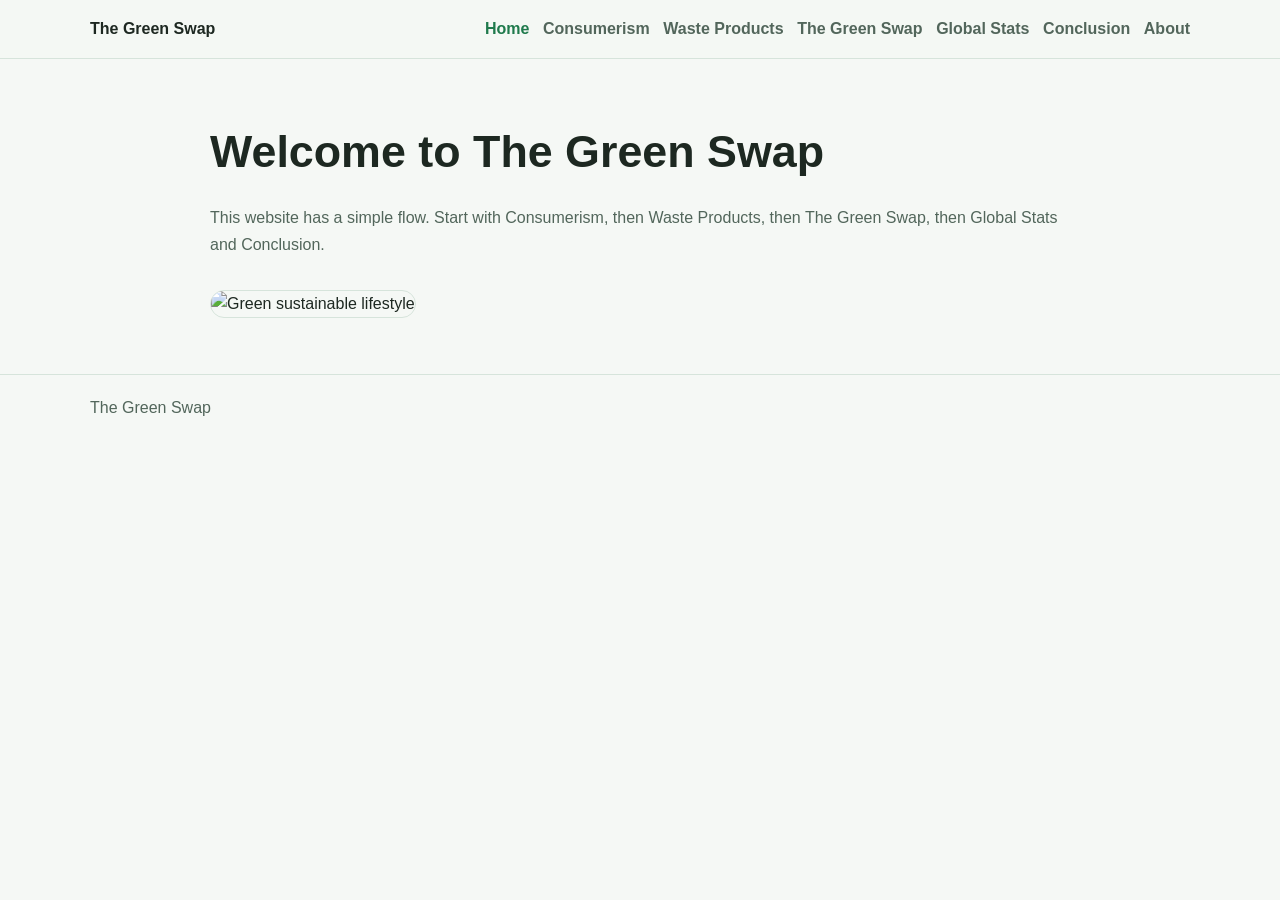
==== commit 1a750135: "Simplify page flow and add detailed content plus global stats" ====
--- a/index.html
+++ b/index.html
@@ -15,190 +15,19 @@
       <a href="consumerism.html">Consumerism</a>
       <a href="waste-products.html">Waste Products</a>
       <a href="green-swap.html">The Green Swap</a>
+      <a href="global-stats.html">Global Stats</a>
       <a href="conclusion.html">Conclusion</a>
       <a href="about.html">About</a>
     </nav>
   </div>
 </header>
 <main class="section">
-  <div class="container two-col">
-    <div>
-      <h1>Welcome to The Green Swap</h1>
-      <p class="lead">A clean and simple website about consumerism, waste products, and sustainable choices.</p>
-      <p>Use the top menu to read each page in order.</p>
-    </div>
-    <img class="hero-img" src="https://images.unsplash.com/photo-1464226184884-fa280b87c399?auto=format&fit=crop&w=1200&q=80" alt="Green plants and sustainable lifestyle objects" />
+  <div class="container content-wrap">
+    <h1>Welcome to The Green Swap</h1>
+    <p class="lead">This website has a simple flow. Start with Consumerism, then Waste Products, then The Green Swap, then Global Stats and Conclusion.</p>
+    <img class="hero-img" src="https://images.unsplash.com/photo-1464226184884-fa280b87c399?auto=format&fit=crop&w=1200&q=80" alt="Green sustainable lifestyle" />
   </div>
 </main>
 <footer class="site-footer"><div class="container">The Green Swap</div></footer>
-  <title>The Green Swap</title>
-  <meta name="description" content="The Green Swap is a community-first platform that helps people exchange usable items, reduce waste, and live more sustainably." />
-  <link rel="stylesheet" href="styles.css" />
-</head>
-<body>
-  <header class="site-header">
-    <div class="container nav-wrap">
-      <a class="brand" href="index.html">The Green Swap</a>
-      <nav class="main-nav" aria-label="Primary">
-        <a href="index.html" aria-current="page">Home</a>
-        <a href="consumerism.html">Consumerism</a>
-        <a href="waste-products.html">Waste Products</a>
-        <a href="about.html">About</a>
-      <a class="brand" href="#home">The Green Swap</a>
-      <nav class="main-nav" aria-label="Primary navigation">
-        <a href="#mission">Mission</a>
-        <a href="#how">How it works</a>
-        <a href="#impact">Impact</a>
-        <a href="#about">About us</a>
-      </nav>
-    </div>
-  </header>
-
-  <main>
-    <section class="section hero">
-      <div class="container narrow">
-        <p class="kicker">Clear Learning Website</p>
-        <h1>Welcome to The Green Swap</h1>
-        <p class="lead">This website explains two topics clearly: <strong>Consumerism</strong> and <strong>Waste Products</strong>. Read each page in order for a smooth flow.</p>
-        <div class="flow-links">
-          <a class="btn" href="consumerism.html">Step 1: Learn Consumerism</a>
-          <a class="btn btn-outline" href="waste-products.html">Step 2: Learn Waste Products</a>
-        </div>
-    <section class="hero section">
-      <div class="container two-col">
-        <div>
-          <p class="kicker">THE GREEN SWAP</p>
-          <h1>A website about consumerism and waste products</h1>
-          <p class="lead">This is now a multi-page website. Use the top menu to open separate pages for Consumerism, Waste Products, and About Us.</p>
-          <a class="btn" href="consumerism.html">Start Reading</a>
-        </div>
-        <img class="hero-img" src="https://images.unsplash.com/photo-1497436072909-60f360e1d4b1?auto=format&fit=crop&w=1200&q=80" alt="Green forest landscape" />
-      </div>
-    </section>
-
-    <section class="section alt">
-      <div class="container">
-        <h2>Website Flow</h2>
-        <ol class="flow-list">
-          <li><strong>Home:</strong> Understand what this website covers.</li>
-          <li><strong>Consumerism:</strong> Learn what consumerism means and why it matters.</li>
-          <li><strong>Waste Products:</strong> Understand waste types and environmental impact.</li>
-          <li><strong>About:</strong> Meet the team behind The Green Swap.</li>
-        </ol>
-        <h2>What you will learn on this site</h2>
-        <div class="grid-3">
-          <article class="card"><h3>Consumerism</h3><p>Meaning, causes, and social impact of over-buying culture.</p></article>
-          <article class="card"><h3>Waste Products</h3><p>Types of waste, where it goes, and its environmental effect.</p></article>
-          <article class="card"><h3>Better Choices</h3><p>Simple actions to reduce waste in daily life.</p></article>
-        </div>
-      </div>
-    </section>
-  </main>
-
-  <footer class="site-footer"><div class="container">The Green Swap</div></footer>
-  <main id="home">
-    <section class="hero section">
-      <div class="container hero-grid">
-        <div>
-          <p class="eyebrow">Sustainable exchange platform</p>
-          <h1>Swap better. Waste less. Build a greener community.</h1>
-          <p class="lead">
-            The Green Swap helps people exchange useful items instead of discarding them,
-            turning everyday choices into measurable environmental impact.
-          </p>
-          <div class="hero-actions">
-            <a class="btn btn-primary" href="#how">See how it works</a>
-            <a class="btn btn-secondary" href="#about">Meet the team</a>
-          </div>
-        </div>
-        <aside class="stat-panel" aria-label="Platform highlights">
-          <h2>Why The Green Swap</h2>
-          <dl>
-            <div>
-              <dt>Lower landfill waste</dt>
-              <dd>Reusable items stay in circulation longer.</dd>
-            </div>
-            <div>
-              <dt>Accessible sustainability</dt>
-              <dd>Anyone can exchange practical goods with ease.</dd>
-            </div>
-            <div>
-              <dt>Community centered</dt>
-              <dd>People connect through trust and responsible sharing.</dd>
-            </div>
-          </dl>
-        </aside>
-      </div>
-    </section>
-
-    <section id="mission" class="section">
-      <div class="container">
-        <h2>Our mission</h2>
-        <p>
-          The Green Swap is built to make sustainable living simple and practical. By enabling
-          item-to-item exchange, we reduce unnecessary purchases, prevent usable products from
-          being discarded, and strengthen local circular economies.
-        </p>
-      </div>
-    </section>
-
-    <section id="how" class="section section-alt">
-      <div class="container">
-        <h2>How it works</h2>
-        <div class="cards">
-          <article class="card">
-            <h3>1. List what you have</h3>
-            <p>Add details and condition so others can quickly understand your item.</p>
-          </article>
-          <article class="card">
-            <h3>2. Find what you need</h3>
-            <p>Browse available swaps and connect with people who match your needs.</p>
-          </article>
-          <article class="card">
-            <h3>3. Swap responsibly</h3>
-            <p>Exchange directly, reduce waste, and keep valuable products in use.</p>
-          </article>
-        </div>
-      </div>
-    </section>
-
-    <section id="impact" class="section">
-      <div class="container">
-        <h2>Built for long-term impact</h2>
-        <p>
-          Every successful swap means one less item in landfill and one less new product that
-          needs to be manufactured. The Green Swap promotes a low-waste lifestyle through small,
-          consistent, human decisions.
-        </p>
-      </div>
-    </section>
-
-    <section id="about" class="section section-alt">
-      <div class="container">
-        <h2>About us</h2>
-        <p class="about-intro">The Green Swap is developed by:</p>
-        <ul class="team-list">
-          <li>
-            <strong>Upputuri Mugdha Manojna</strong>
-            <span>Reg. No. 25BAP7019</span>
-          </li>
-          <li>
-            <strong>Yarra Karthik Nandan</strong>
-            <span>Reg. No. 25BAP7014</span>
-          </li>
-          <li>
-            <strong>P Yukthasree</strong>
-            <span>Reg. No. 25BAP7009</span>
-          </li>
-        </ul>
-      </div>
-    </section>
-  </main>
-
-  <footer class="site-footer">
-    <div class="container">
-      <p>The Green Swap</p>
-    </div>
-  </footer>
 </body>
-</html>
+</html>
--- a/styles.css
+++ b/styles.css
@@ -1,249 +1,13 @@
-:root{--bg:#f4f8f5;--text:#1a241f;--muted:#51645a;--primary:#1f7a4c;--line:#d6e4db;--white:#fff}
-*{box-sizing:border-box}body{margin:0;font-family:Inter,Segoe UI,Arial,sans-serif;background:var(--bg);color:var(--text);line-height:1.6}
-.container{width:min(1100px,92%);margin:0 auto}.section{padding:4rem 0}
-.site-header{position:sticky;top:0;background:#f4f8f5f0;border-bottom:1px solid var(--line)}
+:root{--bg:#f5f8f5;--text:#1d2821;--muted:#52665b;--primary:#1f7a4c;--line:#d6e4db;--card:#fff}
+*{box-sizing:border-box}body{margin:0;font-family:Inter,Segoe UI,Arial,sans-serif;background:var(--bg);color:var(--text);line-height:1.65}
+.container{width:min(1100px,92%);margin:0 auto}.section{padding:3.5rem 0}
+.site-header{position:sticky;top:0;background:#f5f8f5f2;border-bottom:1px solid var(--line)}
 .nav-wrap{display:flex;justify-content:space-between;align-items:center;gap:1rem;padding:1rem 0}.brand{text-decoration:none;color:var(--text);font-weight:800}
-.main-nav{display:flex;flex-wrap:wrap;gap:.9rem}.main-nav a{text-decoration:none;color:var(--muted);font-weight:600}.main-nav a[aria-current="page"],.main-nav a:hover{color:var(--primary)}
-.two-col{display:grid;grid-template-columns:1fr 1fr;gap:2rem;align-items:center}.hero-img{width:100%;height:min(400px,55vw);object-fit:cover;border-radius:14px;border:1px solid var(--line)}
-h1{margin:0 0 .8rem;font-size:clamp(2rem,5vw,2.9rem)}.lead{color:var(--muted)}
-.btn{display:inline-block;margin-top:.8rem;background:var(--primary);color:#fff;text-decoration:none;padding:.7rem 1rem;border-radius:999px;font-weight:700}.btn-outline{background:transparent;border:1px solid var(--primary);color:var(--primary)}
-.team-list{list-style:none;padding:0;margin:1rem 0 0;display:grid;gap:.8rem}.team-list li{background:var(--white);border:1px solid var(--line);padding:.9rem 1rem;border-radius:12px;display:flex;justify-content:space-between;gap:1rem;flex-wrap:wrap}
-.site-footer{padding:1.2rem 0;border-top:1px solid var(--line);color:var(--muted)}
-@media (max-width:900px){.two-col{grid-template-columns:1fr}}
-:root{--bg:#f4f8f4;--text:#1a261f;--muted:#4f6358;--primary:#1f7a4c;--line:#d5e3da;--white:#fff}
-*{box-sizing:border-box}body{margin:0;font-family:Inter,Segoe UI,Arial,sans-serif;background:var(--bg);color:var(--text);line-height:1.6}
-.container{width:min(1080px,92%);margin:0 auto}.narrow{max-width:760px}
-.site-header{position:sticky;top:0;background:#f4f8f4f2;border-bottom:1px solid var(--line)}
-.nav-wrap{display:flex;justify-content:space-between;align-items:center;padding:1rem 0;gap:1rem}.brand{text-decoration:none;color:var(--text);font-weight:800}
-.main-nav{display:flex;gap:1rem;flex-wrap:wrap}.main-nav a{text-decoration:none;color:var(--muted);font-weight:600}.main-nav a[aria-current="page"],.main-nav a:hover{color:var(--primary)}
-.section{padding:4rem 0}.hero{padding-top:5rem}.alt{background:#eaf2ec}
-.kicker{text-transform:uppercase;letter-spacing:.08em;color:var(--primary);font-weight:700;font-size:.82rem;margin:0 0 .4rem}h1{margin:.2rem 0 1rem;font-size:clamp(2rem,5vw,2.8rem);line-height:1.2}.lead{color:var(--muted)}
-.flow-links{display:flex;gap:.8rem;flex-wrap:wrap;margin-top:1.2rem}.flow-list{padding-left:1.2rem}
-.btn{display:inline-block;background:var(--primary);color:#fff;text-decoration:none;padding:.68rem 1rem;border-radius:999px;font-weight:700}.btn-outline{background:transparent;border:1px solid var(--primary);color:var(--primary)}
-.grid-3{display:grid;grid-template-columns:repeat(3,minmax(0,1fr));gap:1rem}.card{margin-top:1rem;background:var(--white);border:1px solid var(--line);border-radius:12px;padding:1rem}
-.team-list{list-style:none;padding:0;margin:1rem 0 0;display:grid;gap:.8rem}.team-list li{background:var(--white);border:1px solid var(--line);border-radius:12px;padding:.9rem 1rem;display:flex;justify-content:space-between;gap:1rem;flex-wrap:wrap}
-.next-link{margin-top:1.1rem}.site-footer{padding:1.3rem 0;border-top:1px solid var(--line);color:var(--muted)}
-@media (max-width:900px){.grid-3{grid-template-columns:1fr}}
-:root{--bg:#f4f8f4;--text:#18261f;--muted:#486357;--primary:#1f7a4c;--line:#cfe0d5;--white:#fff}
-*{box-sizing:border-box}body{margin:0;font-family:Inter,Segoe UI,Arial,sans-serif;background:var(--bg);color:var(--text);line-height:1.6}
-.container{width:min(1120px,92%);margin:0 auto}
-.site-header{position:sticky;top:0;background:#f4f8f4f2;border-bottom:1px solid var(--line);backdrop-filter:blur(8px)}
-.nav-wrap{display:flex;justify-content:space-between;align-items:center;padding:1rem 0;gap:1rem}.brand{text-decoration:none;color:var(--text);font-weight:800}
-.main-nav{display:flex;gap:1rem;flex-wrap:wrap}.main-nav a{text-decoration:none;color:var(--muted);font-weight:600}.main-nav a[aria-current="page"],.main-nav a:hover{color:var(--primary)}
-.section{padding:4.5rem 0}.alt{background:#e9f2eb}
-.two-col{display:grid;grid-template-columns:1.1fr .9fr;gap:2rem;align-items:center}
-.kicker{text-transform:uppercase;letter-spacing:.08em;color:var(--primary);font-weight:700;font-size:.82rem;margin:0 0 .6rem}
-h1{font-size:clamp(2rem,5vw,3rem);line-height:1.18;margin:0}.lead{color:var(--muted);max-width:60ch}
-.hero-img{width:100%;height:min(420px,60vw);object-fit:cover;border-radius:18px;border:1px solid var(--line)}
-.btn{display:inline-block;margin-top:1rem;background:var(--primary);color:#fff;text-decoration:none;padding:.7rem 1.1rem;border-radius:999px;font-weight:700}
-.grid-3{display:grid;grid-template-columns:repeat(3,minmax(0,1fr));gap:1rem}.card{background:var(--white);border:1px solid var(--line);border-radius:14px;padding:1rem}
-.team-list{list-style:none;padding:0;margin:1rem 0 0;display:grid;gap:.8rem}.team-list li{background:#fff;border:1px solid var(--line);border-radius:12px;padding:1rem;display:flex;justify-content:space-between;gap:1rem;flex-wrap:wrap}
-.site-footer{padding:1.4rem 0;border-top:1px solid var(--line);color:var(--muted)}
-@media (max-width:900px){.two-col,.grid-3{grid-template-columns:1fr}}
-:root {
-  --bg: #f4f8f5;
-  --surface: #ffffff;
-  --surface-alt: #eaf3ec;
-  --text: #1a2420;
-  --muted: #4e635a;
-  --line: #d6e4da;
-  --primary: #1f7a4c;
-  --primary-dark: #175f3b;
-  --shadow: 0 14px 30px rgba(15, 38, 26, 0.08);
-}
-
-* { box-sizing: border-box; }
-
-html { scroll-behavior: smooth; }
-
-body {
-  margin: 0;
-  font-family: Inter, "Segoe UI", Roboto, Arial, sans-serif;
-  color: var(--text);
-  background: linear-gradient(180deg, #f5faf6 0%, #eef6ef 100%);
-  line-height: 1.6;
-}
-
-.container {
-  width: min(1100px, 92%);
-  margin: 0 auto;
-}
-
-.site-header {
-  position: sticky;
-  top: 0;
-  backdrop-filter: blur(8px);
-  background: rgba(245, 250, 246, 0.85);
-  border-bottom: 1px solid var(--line);
-  z-index: 10;
-}
-
-.nav-wrap {
-  display: flex;
-  justify-content: space-between;
-  align-items: center;
-  padding: 0.9rem 0;
-}
-
-.brand {
-  text-decoration: none;
-  color: var(--text);
-  font-weight: 700;
-  font-size: 1.1rem;
-  letter-spacing: 0.01em;
-}
-
-.main-nav {
-  display: flex;
-  gap: 1.2rem;
-}
-
-.main-nav a {
-  color: var(--muted);
-  text-decoration: none;
-  font-weight: 500;
-}
-
-.main-nav a:hover,
-.main-nav a:focus-visible {
-  color: var(--primary);
-}
-
-.section { padding: 5rem 0; }
-.section-alt { background: var(--surface-alt); }
-
-.hero-grid {
-  display: grid;
-  grid-template-columns: 1.2fr 0.8fr;
-  gap: 2rem;
-  align-items: start;
-}
-
-.eyebrow {
-  color: var(--primary);
-  font-weight: 600;
-  text-transform: uppercase;
-  letter-spacing: 0.08em;
-  margin-bottom: 0.8rem;
-  font-size: 0.8rem;
-}
-
-h1 {
-  margin: 0;
-  font-size: clamp(2rem, 5vw, 3.2rem);
-  line-height: 1.2;
-}
-
-h2 { font-size: clamp(1.5rem, 4vw, 2rem); margin-top: 0; }
-
-.lead {
-  margin-top: 1rem;
-  color: var(--muted);
-  max-width: 60ch;
-}
-
-.hero-actions {
-  margin-top: 1.7rem;
-  display: flex;
-  gap: 0.8rem;
-  flex-wrap: wrap;
-}
-
-.btn {
-  border-radius: 999px;
-  text-decoration: none;
-  padding: 0.7rem 1.1rem;
-  font-weight: 600;
-  border: 1px solid transparent;
-}
-
-.btn-primary {
-  color: #fff;
-  background: var(--primary);
-}
-
-.btn-primary:hover,
-.btn-primary:focus-visible { background: var(--primary-dark); }
-
-.btn-secondary {
-  color: var(--primary);
-  border-color: var(--primary);
-  background: transparent;
-}
-
-.stat-panel {
-  background: var(--surface);
-  border: 1px solid var(--line);
-  border-radius: 16px;
-  padding: 1.5rem;
-  box-shadow: var(--shadow);
-}
-
-.stat-panel h2 {
-  font-size: 1.2rem;
-  margin-bottom: 1rem;
-}
-
-.stat-panel dl {
-  margin: 0;
-  display: grid;
-  gap: 1rem;
-}
-
-.stat-panel dt { font-weight: 700; margin-bottom: 0.25rem; }
-.stat-panel dd { margin: 0; color: var(--muted); }
-
-.cards {
-  display: grid;
-  grid-template-columns: repeat(3, minmax(0, 1fr));
-  gap: 1rem;
-}
-
-.card {
-  background: var(--surface);
-  border: 1px solid var(--line);
-  border-radius: 14px;
-  padding: 1rem;
-}
-
-.card h3 { margin-top: 0; font-size: 1.05rem; }
-.card p { color: var(--muted); margin-bottom: 0; }
-
-.about-intro { color: var(--muted); }
-
-.team-list {
-  list-style: none;
-  padding: 0;
-  margin: 1rem 0 0;
-  display: grid;
-  gap: 0.8rem;
-}
-
-.team-list li {
-  display: flex;
-  flex-wrap: wrap;
-  justify-content: space-between;
-  gap: 0.4rem 1rem;
-  padding: 0.9rem 1rem;
-  border: 1px solid var(--line);
-  border-radius: 12px;
-  background: var(--surface);
-}
-
-.team-list span { color: var(--muted); }
-
-.site-footer {
-  border-top: 1px solid var(--line);
-  padding: 1.5rem 0;
-  color: var(--muted);
-  background: #f2f7f3;
-}
-
-@media (max-width: 900px) {
-  .hero-grid,
-  .cards { grid-template-columns: 1fr; }
-
-  .main-nav { display: none; }
-
-  .section { padding: 4rem 0; }
-}
+.main-nav{display:flex;flex-wrap:wrap;gap:.85rem}.main-nav a{text-decoration:none;color:var(--muted);font-weight:600}.main-nav a[aria-current="page"],.main-nav a:hover{color:var(--primary)}
+.content-wrap{max-width:860px}.hero-img{width:100%;margin-top:1rem;border:1px solid var(--line);border-radius:14px;max-height:420px;object-fit:cover}
+h1{font-size:clamp(2rem,5vw,2.8rem);margin:0 0 .7rem}h2{margin:1.2rem 0 .5rem}.lead{color:var(--muted)}
+ul{padding-left:1.2rem}
+.stats-grid{display:grid;grid-template-columns:repeat(2,minmax(0,1fr));gap:1rem;margin-top:1rem}.card{background:var(--card);border:1px solid var(--line);border-radius:12px;padding:1rem}.card h2{margin-top:0;color:var(--primary)}
+.team-list{list-style:none;padding:0;margin:1rem 0 0;display:grid;gap:.8rem}.team-list li{background:var(--card);border:1px solid var(--line);border-radius:12px;padding:.9rem 1rem;display:flex;justify-content:space-between;flex-wrap:wrap;gap:.7rem}
+.source-note{font-size:.95rem;color:var(--muted);margin-top:1rem}.site-footer{padding:1.2rem 0;border-top:1px solid var(--line);color:var(--muted)}
+@media (max-width:900px){.stats-grid{grid-template-columns:1fr}}
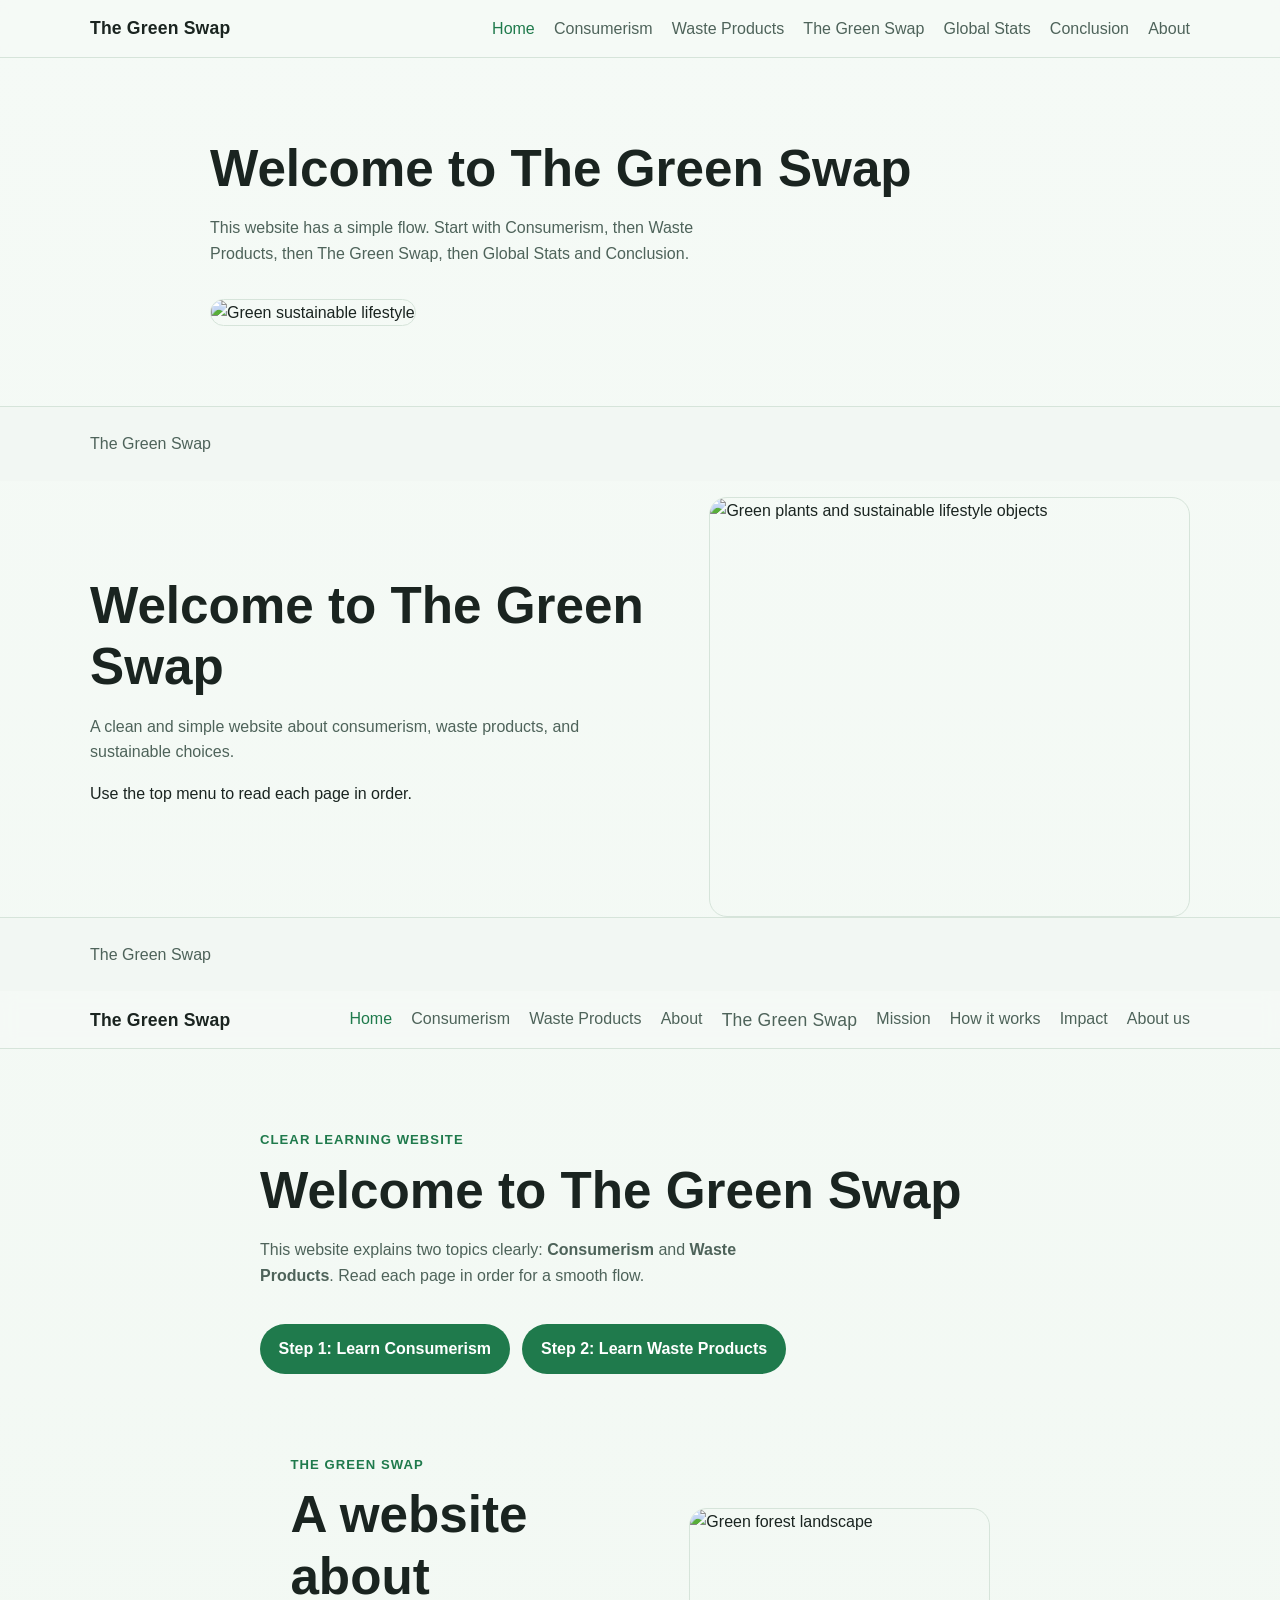
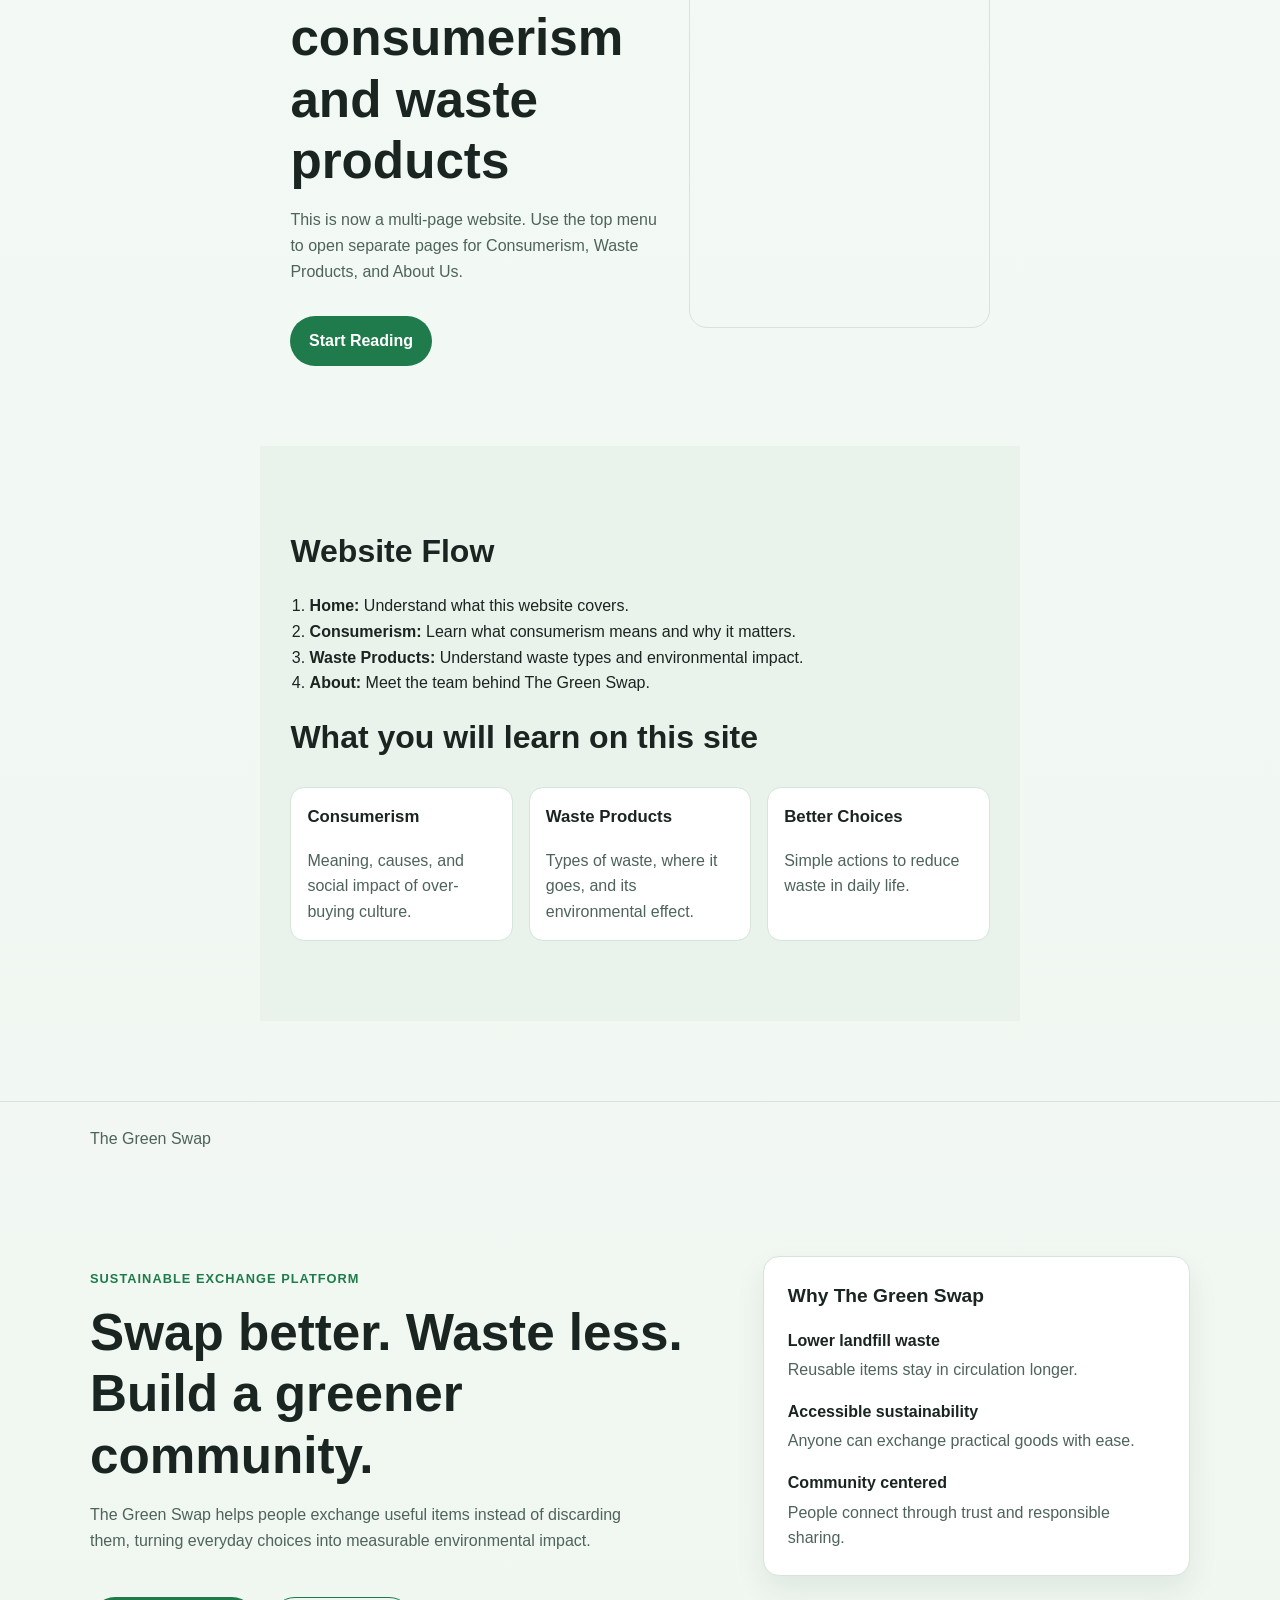
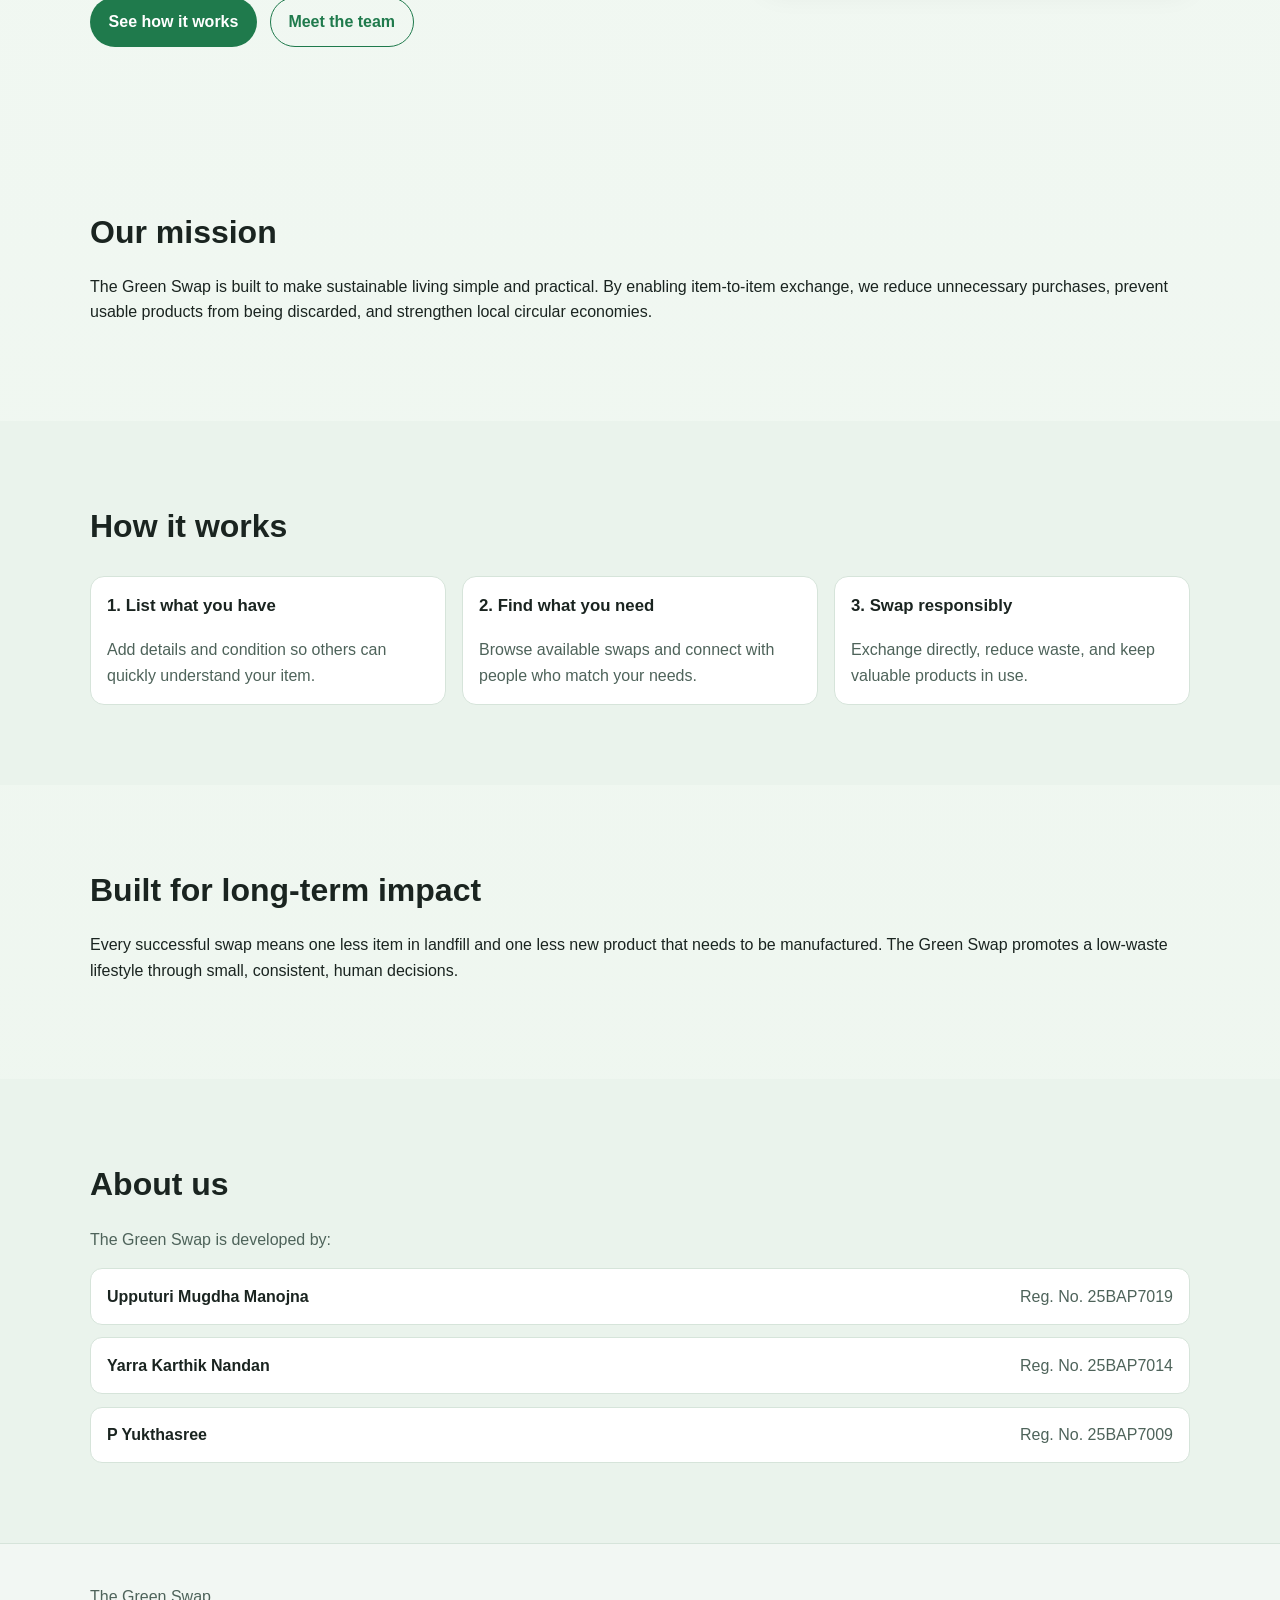
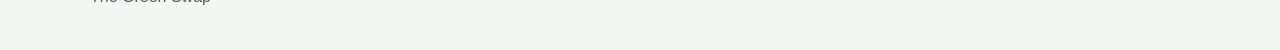
==== commit 9cf65abb: "Merge branch 'main' into codex/create-professional-website-for-the-green-swap-nps2cm" ====
--- a/index.html
+++ b/index.html
@@ -30,4 +30,185 @@
 </main>
 <footer class="site-footer"><div class="container">The Green Swap</div></footer>
 </body>
-</html>+</html>
+  <div class="container two-col">
+    <div>
+      <h1>Welcome to The Green Swap</h1>
+      <p class="lead">A clean and simple website about consumerism, waste products, and sustainable choices.</p>
+      <p>Use the top menu to read each page in order.</p>
+    </div>
+    <img class="hero-img" src="https://images.unsplash.com/photo-1464226184884-fa280b87c399?auto=format&fit=crop&w=1200&q=80" alt="Green plants and sustainable lifestyle objects" />
+  </div>
+</main>
+<footer class="site-footer"><div class="container">The Green Swap</div></footer>
+  <title>The Green Swap</title>
+  <meta name="description" content="The Green Swap is a community-first platform that helps people exchange usable items, reduce waste, and live more sustainably." />
+  <link rel="stylesheet" href="styles.css" />
+</head>
+<body>
+  <header class="site-header">
+    <div class="container nav-wrap">
+      <a class="brand" href="index.html">The Green Swap</a>
+      <nav class="main-nav" aria-label="Primary">
+        <a href="index.html" aria-current="page">Home</a>
+        <a href="consumerism.html">Consumerism</a>
+        <a href="waste-products.html">Waste Products</a>
+        <a href="about.html">About</a>
+      <a class="brand" href="#home">The Green Swap</a>
+      <nav class="main-nav" aria-label="Primary navigation">
+        <a href="#mission">Mission</a>
+        <a href="#how">How it works</a>
+        <a href="#impact">Impact</a>
+        <a href="#about">About us</a>
+      </nav>
+    </div>
+  </header>
+
+  <main>
+    <section class="section hero">
+      <div class="container narrow">
+        <p class="kicker">Clear Learning Website</p>
+        <h1>Welcome to The Green Swap</h1>
+        <p class="lead">This website explains two topics clearly: <strong>Consumerism</strong> and <strong>Waste Products</strong>. Read each page in order for a smooth flow.</p>
+        <div class="flow-links">
+          <a class="btn" href="consumerism.html">Step 1: Learn Consumerism</a>
+          <a class="btn btn-outline" href="waste-products.html">Step 2: Learn Waste Products</a>
+        </div>
+    <section class="hero section">
+      <div class="container two-col">
+        <div>
+          <p class="kicker">THE GREEN SWAP</p>
+          <h1>A website about consumerism and waste products</h1>
+          <p class="lead">This is now a multi-page website. Use the top menu to open separate pages for Consumerism, Waste Products, and About Us.</p>
+          <a class="btn" href="consumerism.html">Start Reading</a>
+        </div>
+        <img class="hero-img" src="https://images.unsplash.com/photo-1497436072909-60f360e1d4b1?auto=format&fit=crop&w=1200&q=80" alt="Green forest landscape" />
+      </div>
+    </section>
+
+    <section class="section alt">
+      <div class="container">
+        <h2>Website Flow</h2>
+        <ol class="flow-list">
+          <li><strong>Home:</strong> Understand what this website covers.</li>
+          <li><strong>Consumerism:</strong> Learn what consumerism means and why it matters.</li>
+          <li><strong>Waste Products:</strong> Understand waste types and environmental impact.</li>
+          <li><strong>About:</strong> Meet the team behind The Green Swap.</li>
+        </ol>
+        <h2>What you will learn on this site</h2>
+        <div class="grid-3">
+          <article class="card"><h3>Consumerism</h3><p>Meaning, causes, and social impact of over-buying culture.</p></article>
+          <article class="card"><h3>Waste Products</h3><p>Types of waste, where it goes, and its environmental effect.</p></article>
+          <article class="card"><h3>Better Choices</h3><p>Simple actions to reduce waste in daily life.</p></article>
+        </div>
+      </div>
+    </section>
+  </main>
+
+  <footer class="site-footer"><div class="container">The Green Swap</div></footer>
+  <main id="home">
+    <section class="hero section">
+      <div class="container hero-grid">
+        <div>
+          <p class="eyebrow">Sustainable exchange platform</p>
+          <h1>Swap better. Waste less. Build a greener community.</h1>
+          <p class="lead">
+            The Green Swap helps people exchange useful items instead of discarding them,
+            turning everyday choices into measurable environmental impact.
+          </p>
+          <div class="hero-actions">
+            <a class="btn btn-primary" href="#how">See how it works</a>
+            <a class="btn btn-secondary" href="#about">Meet the team</a>
+          </div>
+        </div>
+        <aside class="stat-panel" aria-label="Platform highlights">
+          <h2>Why The Green Swap</h2>
+          <dl>
+            <div>
+              <dt>Lower landfill waste</dt>
+              <dd>Reusable items stay in circulation longer.</dd>
+            </div>
+            <div>
+              <dt>Accessible sustainability</dt>
+              <dd>Anyone can exchange practical goods with ease.</dd>
+            </div>
+            <div>
+              <dt>Community centered</dt>
+              <dd>People connect through trust and responsible sharing.</dd>
+            </div>
+          </dl>
+        </aside>
+      </div>
+    </section>
+
+    <section id="mission" class="section">
+      <div class="container">
+        <h2>Our mission</h2>
+        <p>
+          The Green Swap is built to make sustainable living simple and practical. By enabling
+          item-to-item exchange, we reduce unnecessary purchases, prevent usable products from
+          being discarded, and strengthen local circular economies.
+        </p>
+      </div>
+    </section>
+
+    <section id="how" class="section section-alt">
+      <div class="container">
+        <h2>How it works</h2>
+        <div class="cards">
+          <article class="card">
+            <h3>1. List what you have</h3>
+            <p>Add details and condition so others can quickly understand your item.</p>
+          </article>
+          <article class="card">
+            <h3>2. Find what you need</h3>
+            <p>Browse available swaps and connect with people who match your needs.</p>
+          </article>
+          <article class="card">
+            <h3>3. Swap responsibly</h3>
+            <p>Exchange directly, reduce waste, and keep valuable products in use.</p>
+          </article>
+        </div>
+      </div>
+    </section>
+
+    <section id="impact" class="section">
+      <div class="container">
+        <h2>Built for long-term impact</h2>
+        <p>
+          Every successful swap means one less item in landfill and one less new product that
+          needs to be manufactured. The Green Swap promotes a low-waste lifestyle through small,
+          consistent, human decisions.
+        </p>
+      </div>
+    </section>
+
+    <section id="about" class="section section-alt">
+      <div class="container">
+        <h2>About us</h2>
+        <p class="about-intro">The Green Swap is developed by:</p>
+        <ul class="team-list">
+          <li>
+            <strong>Upputuri Mugdha Manojna</strong>
+            <span>Reg. No. 25BAP7019</span>
+          </li>
+          <li>
+            <strong>Yarra Karthik Nandan</strong>
+            <span>Reg. No. 25BAP7014</span>
+          </li>
+          <li>
+            <strong>P Yukthasree</strong>
+            <span>Reg. No. 25BAP7009</span>
+          </li>
+        </ul>
+      </div>
+    </section>
+  </main>
+
+  <footer class="site-footer">
+    <div class="container">
+      <p>The Green Swap</p>
+    </div>
+  </footer>
+</body>
+</html>
--- a/styles.css
+++ b/styles.css
@@ -11,3 +11,252 @@
 .team-list{list-style:none;padding:0;margin:1rem 0 0;display:grid;gap:.8rem}.team-list li{background:var(--card);border:1px solid var(--line);border-radius:12px;padding:.9rem 1rem;display:flex;justify-content:space-between;flex-wrap:wrap;gap:.7rem}
 .source-note{font-size:.95rem;color:var(--muted);margin-top:1rem}.site-footer{padding:1.2rem 0;border-top:1px solid var(--line);color:var(--muted)}
 @media (max-width:900px){.stats-grid{grid-template-columns:1fr}}
+:root{--bg:#f4f8f5;--text:#1a241f;--muted:#51645a;--primary:#1f7a4c;--line:#d6e4db;--white:#fff}
+*{box-sizing:border-box}body{margin:0;font-family:Inter,Segoe UI,Arial,sans-serif;background:var(--bg);color:var(--text);line-height:1.6}
+.container{width:min(1100px,92%);margin:0 auto}.section{padding:4rem 0}
+.site-header{position:sticky;top:0;background:#f4f8f5f0;border-bottom:1px solid var(--line)}
+.nav-wrap{display:flex;justify-content:space-between;align-items:center;gap:1rem;padding:1rem 0}.brand{text-decoration:none;color:var(--text);font-weight:800}
+.main-nav{display:flex;flex-wrap:wrap;gap:.9rem}.main-nav a{text-decoration:none;color:var(--muted);font-weight:600}.main-nav a[aria-current="page"],.main-nav a:hover{color:var(--primary)}
+.two-col{display:grid;grid-template-columns:1fr 1fr;gap:2rem;align-items:center}.hero-img{width:100%;height:min(400px,55vw);object-fit:cover;border-radius:14px;border:1px solid var(--line)}
+h1{margin:0 0 .8rem;font-size:clamp(2rem,5vw,2.9rem)}.lead{color:var(--muted)}
+.btn{display:inline-block;margin-top:.8rem;background:var(--primary);color:#fff;text-decoration:none;padding:.7rem 1rem;border-radius:999px;font-weight:700}.btn-outline{background:transparent;border:1px solid var(--primary);color:var(--primary)}
+.team-list{list-style:none;padding:0;margin:1rem 0 0;display:grid;gap:.8rem}.team-list li{background:var(--white);border:1px solid var(--line);padding:.9rem 1rem;border-radius:12px;display:flex;justify-content:space-between;gap:1rem;flex-wrap:wrap}
+.site-footer{padding:1.2rem 0;border-top:1px solid var(--line);color:var(--muted)}
+@media (max-width:900px){.two-col{grid-template-columns:1fr}}
+:root{--bg:#f4f8f4;--text:#1a261f;--muted:#4f6358;--primary:#1f7a4c;--line:#d5e3da;--white:#fff}
+*{box-sizing:border-box}body{margin:0;font-family:Inter,Segoe UI,Arial,sans-serif;background:var(--bg);color:var(--text);line-height:1.6}
+.container{width:min(1080px,92%);margin:0 auto}.narrow{max-width:760px}
+.site-header{position:sticky;top:0;background:#f4f8f4f2;border-bottom:1px solid var(--line)}
+.nav-wrap{display:flex;justify-content:space-between;align-items:center;padding:1rem 0;gap:1rem}.brand{text-decoration:none;color:var(--text);font-weight:800}
+.main-nav{display:flex;gap:1rem;flex-wrap:wrap}.main-nav a{text-decoration:none;color:var(--muted);font-weight:600}.main-nav a[aria-current="page"],.main-nav a:hover{color:var(--primary)}
+.section{padding:4rem 0}.hero{padding-top:5rem}.alt{background:#eaf2ec}
+.kicker{text-transform:uppercase;letter-spacing:.08em;color:var(--primary);font-weight:700;font-size:.82rem;margin:0 0 .4rem}h1{margin:.2rem 0 1rem;font-size:clamp(2rem,5vw,2.8rem);line-height:1.2}.lead{color:var(--muted)}
+.flow-links{display:flex;gap:.8rem;flex-wrap:wrap;margin-top:1.2rem}.flow-list{padding-left:1.2rem}
+.btn{display:inline-block;background:var(--primary);color:#fff;text-decoration:none;padding:.68rem 1rem;border-radius:999px;font-weight:700}.btn-outline{background:transparent;border:1px solid var(--primary);color:var(--primary)}
+.grid-3{display:grid;grid-template-columns:repeat(3,minmax(0,1fr));gap:1rem}.card{margin-top:1rem;background:var(--white);border:1px solid var(--line);border-radius:12px;padding:1rem}
+.team-list{list-style:none;padding:0;margin:1rem 0 0;display:grid;gap:.8rem}.team-list li{background:var(--white);border:1px solid var(--line);border-radius:12px;padding:.9rem 1rem;display:flex;justify-content:space-between;gap:1rem;flex-wrap:wrap}
+.next-link{margin-top:1.1rem}.site-footer{padding:1.3rem 0;border-top:1px solid var(--line);color:var(--muted)}
+@media (max-width:900px){.grid-3{grid-template-columns:1fr}}
+:root{--bg:#f4f8f4;--text:#18261f;--muted:#486357;--primary:#1f7a4c;--line:#cfe0d5;--white:#fff}
+*{box-sizing:border-box}body{margin:0;font-family:Inter,Segoe UI,Arial,sans-serif;background:var(--bg);color:var(--text);line-height:1.6}
+.container{width:min(1120px,92%);margin:0 auto}
+.site-header{position:sticky;top:0;background:#f4f8f4f2;border-bottom:1px solid var(--line);backdrop-filter:blur(8px)}
+.nav-wrap{display:flex;justify-content:space-between;align-items:center;padding:1rem 0;gap:1rem}.brand{text-decoration:none;color:var(--text);font-weight:800}
+.main-nav{display:flex;gap:1rem;flex-wrap:wrap}.main-nav a{text-decoration:none;color:var(--muted);font-weight:600}.main-nav a[aria-current="page"],.main-nav a:hover{color:var(--primary)}
+.section{padding:4.5rem 0}.alt{background:#e9f2eb}
+.two-col{display:grid;grid-template-columns:1.1fr .9fr;gap:2rem;align-items:center}
+.kicker{text-transform:uppercase;letter-spacing:.08em;color:var(--primary);font-weight:700;font-size:.82rem;margin:0 0 .6rem}
+h1{font-size:clamp(2rem,5vw,3rem);line-height:1.18;margin:0}.lead{color:var(--muted);max-width:60ch}
+.hero-img{width:100%;height:min(420px,60vw);object-fit:cover;border-radius:18px;border:1px solid var(--line)}
+.btn{display:inline-block;margin-top:1rem;background:var(--primary);color:#fff;text-decoration:none;padding:.7rem 1.1rem;border-radius:999px;font-weight:700}
+.grid-3{display:grid;grid-template-columns:repeat(3,minmax(0,1fr));gap:1rem}.card{background:var(--white);border:1px solid var(--line);border-radius:14px;padding:1rem}
+.team-list{list-style:none;padding:0;margin:1rem 0 0;display:grid;gap:.8rem}.team-list li{background:#fff;border:1px solid var(--line);border-radius:12px;padding:1rem;display:flex;justify-content:space-between;gap:1rem;flex-wrap:wrap}
+.site-footer{padding:1.4rem 0;border-top:1px solid var(--line);color:var(--muted)}
+@media (max-width:900px){.two-col,.grid-3{grid-template-columns:1fr}}
+:root {
+  --bg: #f4f8f5;
+  --surface: #ffffff;
+  --surface-alt: #eaf3ec;
+  --text: #1a2420;
+  --muted: #4e635a;
+  --line: #d6e4da;
+  --primary: #1f7a4c;
+  --primary-dark: #175f3b;
+  --shadow: 0 14px 30px rgba(15, 38, 26, 0.08);
+}
+
+* { box-sizing: border-box; }
+
+html { scroll-behavior: smooth; }
+
+body {
+  margin: 0;
+  font-family: Inter, "Segoe UI", Roboto, Arial, sans-serif;
+  color: var(--text);
+  background: linear-gradient(180deg, #f5faf6 0%, #eef6ef 100%);
+  line-height: 1.6;
+}
+
+.container {
+  width: min(1100px, 92%);
+  margin: 0 auto;
+}
+
+.site-header {
+  position: sticky;
+  top: 0;
+  backdrop-filter: blur(8px);
+  background: rgba(245, 250, 246, 0.85);
+  border-bottom: 1px solid var(--line);
+  z-index: 10;
+}
+
+.nav-wrap {
+  display: flex;
+  justify-content: space-between;
+  align-items: center;
+  padding: 0.9rem 0;
+}
+
+.brand {
+  text-decoration: none;
+  color: var(--text);
+  font-weight: 700;
+  font-size: 1.1rem;
+  letter-spacing: 0.01em;
+}
+
+.main-nav {
+  display: flex;
+  gap: 1.2rem;
+}
+
+.main-nav a {
+  color: var(--muted);
+  text-decoration: none;
+  font-weight: 500;
+}
+
+.main-nav a:hover,
+.main-nav a:focus-visible {
+  color: var(--primary);
+}
+
+.section { padding: 5rem 0; }
+.section-alt { background: var(--surface-alt); }
+
+.hero-grid {
+  display: grid;
+  grid-template-columns: 1.2fr 0.8fr;
+  gap: 2rem;
+  align-items: start;
+}
+
+.eyebrow {
+  color: var(--primary);
+  font-weight: 600;
+  text-transform: uppercase;
+  letter-spacing: 0.08em;
+  margin-bottom: 0.8rem;
+  font-size: 0.8rem;
+}
+
+h1 {
+  margin: 0;
+  font-size: clamp(2rem, 5vw, 3.2rem);
+  line-height: 1.2;
+}
+
+h2 { font-size: clamp(1.5rem, 4vw, 2rem); margin-top: 0; }
+
+.lead {
+  margin-top: 1rem;
+  color: var(--muted);
+  max-width: 60ch;
+}
+
+.hero-actions {
+  margin-top: 1.7rem;
+  display: flex;
+  gap: 0.8rem;
+  flex-wrap: wrap;
+}
+
+.btn {
+  border-radius: 999px;
+  text-decoration: none;
+  padding: 0.7rem 1.1rem;
+  font-weight: 600;
+  border: 1px solid transparent;
+}
+
+.btn-primary {
+  color: #fff;
+  background: var(--primary);
+}
+
+.btn-primary:hover,
+.btn-primary:focus-visible { background: var(--primary-dark); }
+
+.btn-secondary {
+  color: var(--primary);
+  border-color: var(--primary);
+  background: transparent;
+}
+
+.stat-panel {
+  background: var(--surface);
+  border: 1px solid var(--line);
+  border-radius: 16px;
+  padding: 1.5rem;
+  box-shadow: var(--shadow);
+}
+
+.stat-panel h2 {
+  font-size: 1.2rem;
+  margin-bottom: 1rem;
+}
+
+.stat-panel dl {
+  margin: 0;
+  display: grid;
+  gap: 1rem;
+}
+
+.stat-panel dt { font-weight: 700; margin-bottom: 0.25rem; }
+.stat-panel dd { margin: 0; color: var(--muted); }
+
+.cards {
+  display: grid;
+  grid-template-columns: repeat(3, minmax(0, 1fr));
+  gap: 1rem;
+}
+
+.card {
+  background: var(--surface);
+  border: 1px solid var(--line);
+  border-radius: 14px;
+  padding: 1rem;
+}
+
+.card h3 { margin-top: 0; font-size: 1.05rem; }
+.card p { color: var(--muted); margin-bottom: 0; }
+
+.about-intro { color: var(--muted); }
+
+.team-list {
+  list-style: none;
+  padding: 0;
+  margin: 1rem 0 0;
+  display: grid;
+  gap: 0.8rem;
+}
+
+.team-list li {
+  display: flex;
+  flex-wrap: wrap;
+  justify-content: space-between;
+  gap: 0.4rem 1rem;
+  padding: 0.9rem 1rem;
+  border: 1px solid var(--line);
+  border-radius: 12px;
+  background: var(--surface);
+}
+
+.team-list span { color: var(--muted); }
+
+.site-footer {
+  border-top: 1px solid var(--line);
+  padding: 1.5rem 0;
+  color: var(--muted);
+  background: #f2f7f3;
+}
+
+@media (max-width: 900px) {
+  .hero-grid,
+  .cards { grid-template-columns: 1fr; }
+
+  .main-nav { display: none; }
+
+  .section { padding: 4rem 0; }
+}
--- a/styles.css
+++ b/styles.css
@@ -11,3 +11,252 @@
 .team-list{list-style:none;padding:0;margin:1rem 0 0;display:grid;gap:.8rem}.team-list li{background:var(--card);border:1px solid var(--line);border-radius:12px;padding:.9rem 1rem;display:flex;justify-content:space-between;flex-wrap:wrap;gap:.7rem}
 .source-note{font-size:.95rem;color:var(--muted);margin-top:1rem}.site-footer{padding:1.2rem 0;border-top:1px solid var(--line);color:var(--muted)}
 @media (max-width:900px){.stats-grid{grid-template-columns:1fr}}
+:root{--bg:#f4f8f5;--text:#1a241f;--muted:#51645a;--primary:#1f7a4c;--line:#d6e4db;--white:#fff}
+*{box-sizing:border-box}body{margin:0;font-family:Inter,Segoe UI,Arial,sans-serif;background:var(--bg);color:var(--text);line-height:1.6}
+.container{width:min(1100px,92%);margin:0 auto}.section{padding:4rem 0}
+.site-header{position:sticky;top:0;background:#f4f8f5f0;border-bottom:1px solid var(--line)}
+.nav-wrap{display:flex;justify-content:space-between;align-items:center;gap:1rem;padding:1rem 0}.brand{text-decoration:none;color:var(--text);font-weight:800}
+.main-nav{display:flex;flex-wrap:wrap;gap:.9rem}.main-nav a{text-decoration:none;color:var(--muted);font-weight:600}.main-nav a[aria-current="page"],.main-nav a:hover{color:var(--primary)}
+.two-col{display:grid;grid-template-columns:1fr 1fr;gap:2rem;align-items:center}.hero-img{width:100%;height:min(400px,55vw);object-fit:cover;border-radius:14px;border:1px solid var(--line)}
+h1{margin:0 0 .8rem;font-size:clamp(2rem,5vw,2.9rem)}.lead{color:var(--muted)}
+.btn{display:inline-block;margin-top:.8rem;background:var(--primary);color:#fff;text-decoration:none;padding:.7rem 1rem;border-radius:999px;font-weight:700}.btn-outline{background:transparent;border:1px solid var(--primary);color:var(--primary)}
+.team-list{list-style:none;padding:0;margin:1rem 0 0;display:grid;gap:.8rem}.team-list li{background:var(--white);border:1px solid var(--line);padding:.9rem 1rem;border-radius:12px;display:flex;justify-content:space-between;gap:1rem;flex-wrap:wrap}
+.site-footer{padding:1.2rem 0;border-top:1px solid var(--line);color:var(--muted)}
+@media (max-width:900px){.two-col{grid-template-columns:1fr}}
+:root{--bg:#f4f8f4;--text:#1a261f;--muted:#4f6358;--primary:#1f7a4c;--line:#d5e3da;--white:#fff}
+*{box-sizing:border-box}body{margin:0;font-family:Inter,Segoe UI,Arial,sans-serif;background:var(--bg);color:var(--text);line-height:1.6}
+.container{width:min(1080px,92%);margin:0 auto}.narrow{max-width:760px}
+.site-header{position:sticky;top:0;background:#f4f8f4f2;border-bottom:1px solid var(--line)}
+.nav-wrap{display:flex;justify-content:space-between;align-items:center;padding:1rem 0;gap:1rem}.brand{text-decoration:none;color:var(--text);font-weight:800}
+.main-nav{display:flex;gap:1rem;flex-wrap:wrap}.main-nav a{text-decoration:none;color:var(--muted);font-weight:600}.main-nav a[aria-current="page"],.main-nav a:hover{color:var(--primary)}
+.section{padding:4rem 0}.hero{padding-top:5rem}.alt{background:#eaf2ec}
+.kicker{text-transform:uppercase;letter-spacing:.08em;color:var(--primary);font-weight:700;font-size:.82rem;margin:0 0 .4rem}h1{margin:.2rem 0 1rem;font-size:clamp(2rem,5vw,2.8rem);line-height:1.2}.lead{color:var(--muted)}
+.flow-links{display:flex;gap:.8rem;flex-wrap:wrap;margin-top:1.2rem}.flow-list{padding-left:1.2rem}
+.btn{display:inline-block;background:var(--primary);color:#fff;text-decoration:none;padding:.68rem 1rem;border-radius:999px;font-weight:700}.btn-outline{background:transparent;border:1px solid var(--primary);color:var(--primary)}
+.grid-3{display:grid;grid-template-columns:repeat(3,minmax(0,1fr));gap:1rem}.card{margin-top:1rem;background:var(--white);border:1px solid var(--line);border-radius:12px;padding:1rem}
+.team-list{list-style:none;padding:0;margin:1rem 0 0;display:grid;gap:.8rem}.team-list li{background:var(--white);border:1px solid var(--line);border-radius:12px;padding:.9rem 1rem;display:flex;justify-content:space-between;gap:1rem;flex-wrap:wrap}
+.next-link{margin-top:1.1rem}.site-footer{padding:1.3rem 0;border-top:1px solid var(--line);color:var(--muted)}
+@media (max-width:900px){.grid-3{grid-template-columns:1fr}}
+:root{--bg:#f4f8f4;--text:#18261f;--muted:#486357;--primary:#1f7a4c;--line:#cfe0d5;--white:#fff}
+*{box-sizing:border-box}body{margin:0;font-family:Inter,Segoe UI,Arial,sans-serif;background:var(--bg);color:var(--text);line-height:1.6}
+.container{width:min(1120px,92%);margin:0 auto}
+.site-header{position:sticky;top:0;background:#f4f8f4f2;border-bottom:1px solid var(--line);backdrop-filter:blur(8px)}
+.nav-wrap{display:flex;justify-content:space-between;align-items:center;padding:1rem 0;gap:1rem}.brand{text-decoration:none;color:var(--text);font-weight:800}
+.main-nav{display:flex;gap:1rem;flex-wrap:wrap}.main-nav a{text-decoration:none;color:var(--muted);font-weight:600}.main-nav a[aria-current="page"],.main-nav a:hover{color:var(--primary)}
+.section{padding:4.5rem 0}.alt{background:#e9f2eb}
+.two-col{display:grid;grid-template-columns:1.1fr .9fr;gap:2rem;align-items:center}
+.kicker{text-transform:uppercase;letter-spacing:.08em;color:var(--primary);font-weight:700;font-size:.82rem;margin:0 0 .6rem}
+h1{font-size:clamp(2rem,5vw,3rem);line-height:1.18;margin:0}.lead{color:var(--muted);max-width:60ch}
+.hero-img{width:100%;height:min(420px,60vw);object-fit:cover;border-radius:18px;border:1px solid var(--line)}
+.btn{display:inline-block;margin-top:1rem;background:var(--primary);color:#fff;text-decoration:none;padding:.7rem 1.1rem;border-radius:999px;font-weight:700}
+.grid-3{display:grid;grid-template-columns:repeat(3,minmax(0,1fr));gap:1rem}.card{background:var(--white);border:1px solid var(--line);border-radius:14px;padding:1rem}
+.team-list{list-style:none;padding:0;margin:1rem 0 0;display:grid;gap:.8rem}.team-list li{background:#fff;border:1px solid var(--line);border-radius:12px;padding:1rem;display:flex;justify-content:space-between;gap:1rem;flex-wrap:wrap}
+.site-footer{padding:1.4rem 0;border-top:1px solid var(--line);color:var(--muted)}
+@media (max-width:900px){.two-col,.grid-3{grid-template-columns:1fr}}
+:root {
+  --bg: #f4f8f5;
+  --surface: #ffffff;
+  --surface-alt: #eaf3ec;
+  --text: #1a2420;
+  --muted: #4e635a;
+  --line: #d6e4da;
+  --primary: #1f7a4c;
+  --primary-dark: #175f3b;
+  --shadow: 0 14px 30px rgba(15, 38, 26, 0.08);
+}
+
+* { box-sizing: border-box; }
+
+html { scroll-behavior: smooth; }
+
+body {
+  margin: 0;
+  font-family: Inter, "Segoe UI", Roboto, Arial, sans-serif;
+  color: var(--text);
+  background: linear-gradient(180deg, #f5faf6 0%, #eef6ef 100%);
+  line-height: 1.6;
+}
+
+.container {
+  width: min(1100px, 92%);
+  margin: 0 auto;
+}
+
+.site-header {
+  position: sticky;
+  top: 0;
+  backdrop-filter: blur(8px);
+  background: rgba(245, 250, 246, 0.85);
+  border-bottom: 1px solid var(--line);
+  z-index: 10;
+}
+
+.nav-wrap {
+  display: flex;
+  justify-content: space-between;
+  align-items: center;
+  padding: 0.9rem 0;
+}
+
+.brand {
+  text-decoration: none;
+  color: var(--text);
+  font-weight: 700;
+  font-size: 1.1rem;
+  letter-spacing: 0.01em;
+}
+
+.main-nav {
+  display: flex;
+  gap: 1.2rem;
+}
+
+.main-nav a {
+  color: var(--muted);
+  text-decoration: none;
+  font-weight: 500;
+}
+
+.main-nav a:hover,
+.main-nav a:focus-visible {
+  color: var(--primary);
+}
+
+.section { padding: 5rem 0; }
+.section-alt { background: var(--surface-alt); }
+
+.hero-grid {
+  display: grid;
+  grid-template-columns: 1.2fr 0.8fr;
+  gap: 2rem;
+  align-items: start;
+}
+
+.eyebrow {
+  color: var(--primary);
+  font-weight: 600;
+  text-transform: uppercase;
+  letter-spacing: 0.08em;
+  margin-bottom: 0.8rem;
+  font-size: 0.8rem;
+}
+
+h1 {
+  margin: 0;
+  font-size: clamp(2rem, 5vw, 3.2rem);
+  line-height: 1.2;
+}
+
+h2 { font-size: clamp(1.5rem, 4vw, 2rem); margin-top: 0; }
+
+.lead {
+  margin-top: 1rem;
+  color: var(--muted);
+  max-width: 60ch;
+}
+
+.hero-actions {
+  margin-top: 1.7rem;
+  display: flex;
+  gap: 0.8rem;
+  flex-wrap: wrap;
+}
+
+.btn {
+  border-radius: 999px;
+  text-decoration: none;
+  padding: 0.7rem 1.1rem;
+  font-weight: 600;
+  border: 1px solid transparent;
+}
+
+.btn-primary {
+  color: #fff;
+  background: var(--primary);
+}
+
+.btn-primary:hover,
+.btn-primary:focus-visible { background: var(--primary-dark); }
+
+.btn-secondary {
+  color: var(--primary);
+  border-color: var(--primary);
+  background: transparent;
+}
+
+.stat-panel {
+  background: var(--surface);
+  border: 1px solid var(--line);
+  border-radius: 16px;
+  padding: 1.5rem;
+  box-shadow: var(--shadow);
+}
+
+.stat-panel h2 {
+  font-size: 1.2rem;
+  margin-bottom: 1rem;
+}
+
+.stat-panel dl {
+  margin: 0;
+  display: grid;
+  gap: 1rem;
+}
+
+.stat-panel dt { font-weight: 700; margin-bottom: 0.25rem; }
+.stat-panel dd { margin: 0; color: var(--muted); }
+
+.cards {
+  display: grid;
+  grid-template-columns: repeat(3, minmax(0, 1fr));
+  gap: 1rem;
+}
+
+.card {
+  background: var(--surface);
+  border: 1px solid var(--line);
+  border-radius: 14px;
+  padding: 1rem;
+}
+
+.card h3 { margin-top: 0; font-size: 1.05rem; }
+.card p { color: var(--muted); margin-bottom: 0; }
+
+.about-intro { color: var(--muted); }
+
+.team-list {
+  list-style: none;
+  padding: 0;
+  margin: 1rem 0 0;
+  display: grid;
+  gap: 0.8rem;
+}
+
+.team-list li {
+  display: flex;
+  flex-wrap: wrap;
+  justify-content: space-between;
+  gap: 0.4rem 1rem;
+  padding: 0.9rem 1rem;
+  border: 1px solid var(--line);
+  border-radius: 12px;
+  background: var(--surface);
+}
+
+.team-list span { color: var(--muted); }
+
+.site-footer {
+  border-top: 1px solid var(--line);
+  padding: 1.5rem 0;
+  color: var(--muted);
+  background: #f2f7f3;
+}
+
+@media (max-width: 900px) {
+  .hero-grid,
+  .cards { grid-template-columns: 1fr; }
+
+  .main-nav { display: none; }
+
+  .section { padding: 4rem 0; }
+}
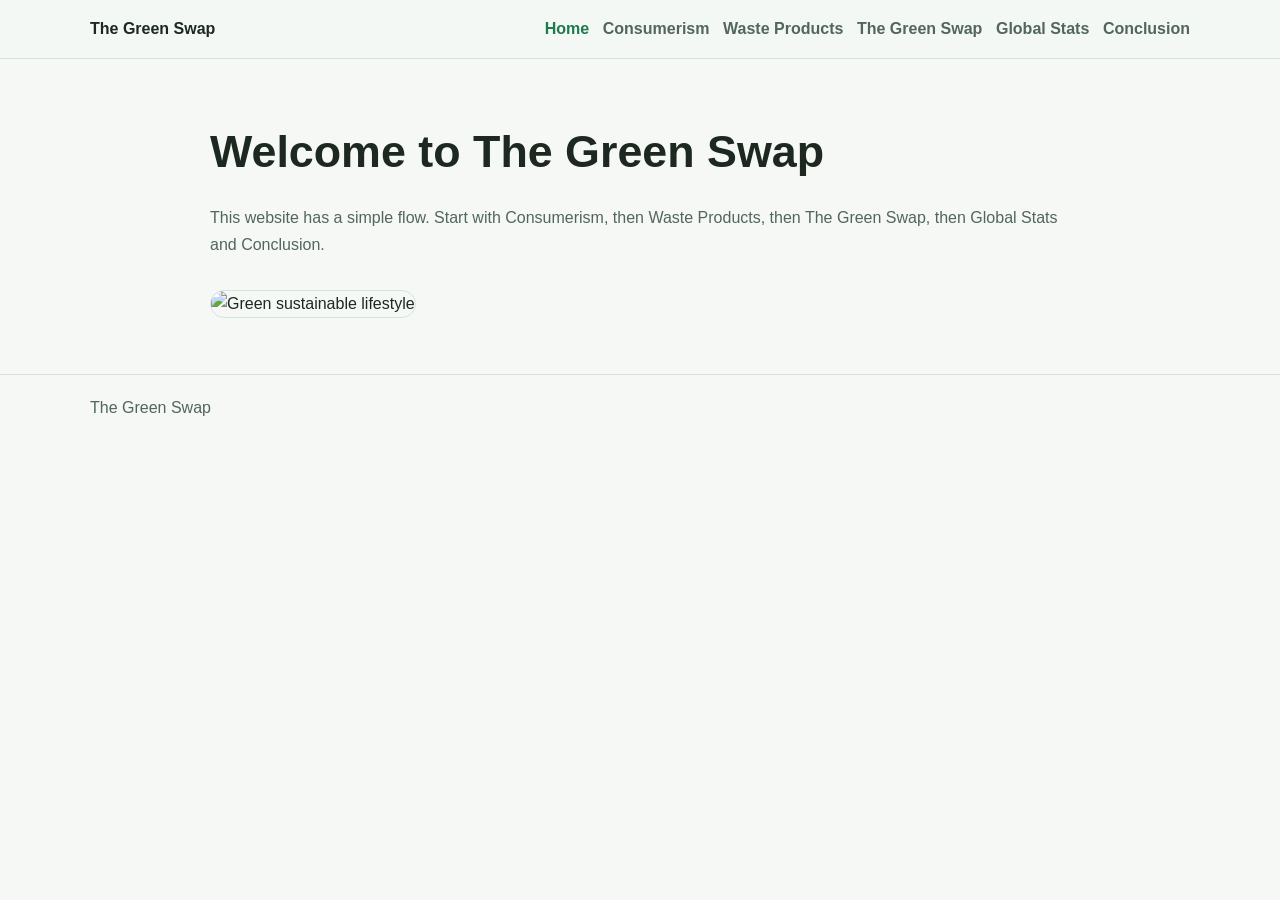
==== commit 29581cd2: "Remove About page and related navigation links" ====
--- a/index.html
+++ b/index.html
@@ -17,7 +17,6 @@
       <a href="green-swap.html">The Green Swap</a>
       <a href="global-stats.html">Global Stats</a>
       <a href="conclusion.html">Conclusion</a>
-      <a href="about.html">About</a>
     </nav>
   </div>
 </header>
@@ -30,185 +29,4 @@
 </main>
 <footer class="site-footer"><div class="container">The Green Swap</div></footer>
 </body>
-</html>
-  <div class="container two-col">
-    <div>
-      <h1>Welcome to The Green Swap</h1>
-      <p class="lead">A clean and simple website about consumerism, waste products, and sustainable choices.</p>
-      <p>Use the top menu to read each page in order.</p>
-    </div>
-    <img class="hero-img" src="https://images.unsplash.com/photo-1464226184884-fa280b87c399?auto=format&fit=crop&w=1200&q=80" alt="Green plants and sustainable lifestyle objects" />
-  </div>
-</main>
-<footer class="site-footer"><div class="container">The Green Swap</div></footer>
-  <title>The Green Swap</title>
-  <meta name="description" content="The Green Swap is a community-first platform that helps people exchange usable items, reduce waste, and live more sustainably." />
-  <link rel="stylesheet" href="styles.css" />
-</head>
-<body>
-  <header class="site-header">
-    <div class="container nav-wrap">
-      <a class="brand" href="index.html">The Green Swap</a>
-      <nav class="main-nav" aria-label="Primary">
-        <a href="index.html" aria-current="page">Home</a>
-        <a href="consumerism.html">Consumerism</a>
-        <a href="waste-products.html">Waste Products</a>
-        <a href="about.html">About</a>
-      <a class="brand" href="#home">The Green Swap</a>
-      <nav class="main-nav" aria-label="Primary navigation">
-        <a href="#mission">Mission</a>
-        <a href="#how">How it works</a>
-        <a href="#impact">Impact</a>
-        <a href="#about">About us</a>
-      </nav>
-    </div>
-  </header>
-
-  <main>
-    <section class="section hero">
-      <div class="container narrow">
-        <p class="kicker">Clear Learning Website</p>
-        <h1>Welcome to The Green Swap</h1>
-        <p class="lead">This website explains two topics clearly: <strong>Consumerism</strong> and <strong>Waste Products</strong>. Read each page in order for a smooth flow.</p>
-        <div class="flow-links">
-          <a class="btn" href="consumerism.html">Step 1: Learn Consumerism</a>
-          <a class="btn btn-outline" href="waste-products.html">Step 2: Learn Waste Products</a>
-        </div>
-    <section class="hero section">
-      <div class="container two-col">
-        <div>
-          <p class="kicker">THE GREEN SWAP</p>
-          <h1>A website about consumerism and waste products</h1>
-          <p class="lead">This is now a multi-page website. Use the top menu to open separate pages for Consumerism, Waste Products, and About Us.</p>
-          <a class="btn" href="consumerism.html">Start Reading</a>
-        </div>
-        <img class="hero-img" src="https://images.unsplash.com/photo-1497436072909-60f360e1d4b1?auto=format&fit=crop&w=1200&q=80" alt="Green forest landscape" />
-      </div>
-    </section>
-
-    <section class="section alt">
-      <div class="container">
-        <h2>Website Flow</h2>
-        <ol class="flow-list">
-          <li><strong>Home:</strong> Understand what this website covers.</li>
-          <li><strong>Consumerism:</strong> Learn what consumerism means and why it matters.</li>
-          <li><strong>Waste Products:</strong> Understand waste types and environmental impact.</li>
-          <li><strong>About:</strong> Meet the team behind The Green Swap.</li>
-        </ol>
-        <h2>What you will learn on this site</h2>
-        <div class="grid-3">
-          <article class="card"><h3>Consumerism</h3><p>Meaning, causes, and social impact of over-buying culture.</p></article>
-          <article class="card"><h3>Waste Products</h3><p>Types of waste, where it goes, and its environmental effect.</p></article>
-          <article class="card"><h3>Better Choices</h3><p>Simple actions to reduce waste in daily life.</p></article>
-        </div>
-      </div>
-    </section>
-  </main>
-
-  <footer class="site-footer"><div class="container">The Green Swap</div></footer>
-  <main id="home">
-    <section class="hero section">
-      <div class="container hero-grid">
-        <div>
-          <p class="eyebrow">Sustainable exchange platform</p>
-          <h1>Swap better. Waste less. Build a greener community.</h1>
-          <p class="lead">
-            The Green Swap helps people exchange useful items instead of discarding them,
-            turning everyday choices into measurable environmental impact.
-          </p>
-          <div class="hero-actions">
-            <a class="btn btn-primary" href="#how">See how it works</a>
-            <a class="btn btn-secondary" href="#about">Meet the team</a>
-          </div>
-        </div>
-        <aside class="stat-panel" aria-label="Platform highlights">
-          <h2>Why The Green Swap</h2>
-          <dl>
-            <div>
-              <dt>Lower landfill waste</dt>
-              <dd>Reusable items stay in circulation longer.</dd>
-            </div>
-            <div>
-              <dt>Accessible sustainability</dt>
-              <dd>Anyone can exchange practical goods with ease.</dd>
-            </div>
-            <div>
-              <dt>Community centered</dt>
-              <dd>People connect through trust and responsible sharing.</dd>
-            </div>
-          </dl>
-        </aside>
-      </div>
-    </section>
-
-    <section id="mission" class="section">
-      <div class="container">
-        <h2>Our mission</h2>
-        <p>
-          The Green Swap is built to make sustainable living simple and practical. By enabling
-          item-to-item exchange, we reduce unnecessary purchases, prevent usable products from
-          being discarded, and strengthen local circular economies.
-        </p>
-      </div>
-    </section>
-
-    <section id="how" class="section section-alt">
-      <div class="container">
-        <h2>How it works</h2>
-        <div class="cards">
-          <article class="card">
-            <h3>1. List what you have</h3>
-            <p>Add details and condition so others can quickly understand your item.</p>
-          </article>
-          <article class="card">
-            <h3>2. Find what you need</h3>
-            <p>Browse available swaps and connect with people who match your needs.</p>
-          </article>
-          <article class="card">
-            <h3>3. Swap responsibly</h3>
-            <p>Exchange directly, reduce waste, and keep valuable products in use.</p>
-          </article>
-        </div>
-      </div>
-    </section>
-
-    <section id="impact" class="section">
-      <div class="container">
-        <h2>Built for long-term impact</h2>
-        <p>
-          Every successful swap means one less item in landfill and one less new product that
-          needs to be manufactured. The Green Swap promotes a low-waste lifestyle through small,
-          consistent, human decisions.
-        </p>
-      </div>
-    </section>
-
-    <section id="about" class="section section-alt">
-      <div class="container">
-        <h2>About us</h2>
-        <p class="about-intro">The Green Swap is developed by:</p>
-        <ul class="team-list">
-          <li>
-            <strong>Upputuri Mugdha Manojna</strong>
-            <span>Reg. No. 25BAP7019</span>
-          </li>
-          <li>
-            <strong>Yarra Karthik Nandan</strong>
-            <span>Reg. No. 25BAP7014</span>
-          </li>
-          <li>
-            <strong>P Yukthasree</strong>
-            <span>Reg. No. 25BAP7009</span>
-          </li>
-        </ul>
-      </div>
-    </section>
-  </main>
-
-  <footer class="site-footer">
-    <div class="container">
-      <p>The Green Swap</p>
-    </div>
-  </footer>
-</body>
-</html>
+</html>
--- a/styles.css
+++ b/styles.css
@@ -11,252 +11,3 @@
 .team-list{list-style:none;padding:0;margin:1rem 0 0;display:grid;gap:.8rem}.team-list li{background:var(--card);border:1px solid var(--line);border-radius:12px;padding:.9rem 1rem;display:flex;justify-content:space-between;flex-wrap:wrap;gap:.7rem}
 .source-note{font-size:.95rem;color:var(--muted);margin-top:1rem}.site-footer{padding:1.2rem 0;border-top:1px solid var(--line);color:var(--muted)}
 @media (max-width:900px){.stats-grid{grid-template-columns:1fr}}
-:root{--bg:#f4f8f5;--text:#1a241f;--muted:#51645a;--primary:#1f7a4c;--line:#d6e4db;--white:#fff}
-*{box-sizing:border-box}body{margin:0;font-family:Inter,Segoe UI,Arial,sans-serif;background:var(--bg);color:var(--text);line-height:1.6}
-.container{width:min(1100px,92%);margin:0 auto}.section{padding:4rem 0}
-.site-header{position:sticky;top:0;background:#f4f8f5f0;border-bottom:1px solid var(--line)}
-.nav-wrap{display:flex;justify-content:space-between;align-items:center;gap:1rem;padding:1rem 0}.brand{text-decoration:none;color:var(--text);font-weight:800}
-.main-nav{display:flex;flex-wrap:wrap;gap:.9rem}.main-nav a{text-decoration:none;color:var(--muted);font-weight:600}.main-nav a[aria-current="page"],.main-nav a:hover{color:var(--primary)}
-.two-col{display:grid;grid-template-columns:1fr 1fr;gap:2rem;align-items:center}.hero-img{width:100%;height:min(400px,55vw);object-fit:cover;border-radius:14px;border:1px solid var(--line)}
-h1{margin:0 0 .8rem;font-size:clamp(2rem,5vw,2.9rem)}.lead{color:var(--muted)}
-.btn{display:inline-block;margin-top:.8rem;background:var(--primary);color:#fff;text-decoration:none;padding:.7rem 1rem;border-radius:999px;font-weight:700}.btn-outline{background:transparent;border:1px solid var(--primary);color:var(--primary)}
-.team-list{list-style:none;padding:0;margin:1rem 0 0;display:grid;gap:.8rem}.team-list li{background:var(--white);border:1px solid var(--line);padding:.9rem 1rem;border-radius:12px;display:flex;justify-content:space-between;gap:1rem;flex-wrap:wrap}
-.site-footer{padding:1.2rem 0;border-top:1px solid var(--line);color:var(--muted)}
-@media (max-width:900px){.two-col{grid-template-columns:1fr}}
-:root{--bg:#f4f8f4;--text:#1a261f;--muted:#4f6358;--primary:#1f7a4c;--line:#d5e3da;--white:#fff}
-*{box-sizing:border-box}body{margin:0;font-family:Inter,Segoe UI,Arial,sans-serif;background:var(--bg);color:var(--text);line-height:1.6}
-.container{width:min(1080px,92%);margin:0 auto}.narrow{max-width:760px}
-.site-header{position:sticky;top:0;background:#f4f8f4f2;border-bottom:1px solid var(--line)}
-.nav-wrap{display:flex;justify-content:space-between;align-items:center;padding:1rem 0;gap:1rem}.brand{text-decoration:none;color:var(--text);font-weight:800}
-.main-nav{display:flex;gap:1rem;flex-wrap:wrap}.main-nav a{text-decoration:none;color:var(--muted);font-weight:600}.main-nav a[aria-current="page"],.main-nav a:hover{color:var(--primary)}
-.section{padding:4rem 0}.hero{padding-top:5rem}.alt{background:#eaf2ec}
-.kicker{text-transform:uppercase;letter-spacing:.08em;color:var(--primary);font-weight:700;font-size:.82rem;margin:0 0 .4rem}h1{margin:.2rem 0 1rem;font-size:clamp(2rem,5vw,2.8rem);line-height:1.2}.lead{color:var(--muted)}
-.flow-links{display:flex;gap:.8rem;flex-wrap:wrap;margin-top:1.2rem}.flow-list{padding-left:1.2rem}
-.btn{display:inline-block;background:var(--primary);color:#fff;text-decoration:none;padding:.68rem 1rem;border-radius:999px;font-weight:700}.btn-outline{background:transparent;border:1px solid var(--primary);color:var(--primary)}
-.grid-3{display:grid;grid-template-columns:repeat(3,minmax(0,1fr));gap:1rem}.card{margin-top:1rem;background:var(--white);border:1px solid var(--line);border-radius:12px;padding:1rem}
-.team-list{list-style:none;padding:0;margin:1rem 0 0;display:grid;gap:.8rem}.team-list li{background:var(--white);border:1px solid var(--line);border-radius:12px;padding:.9rem 1rem;display:flex;justify-content:space-between;gap:1rem;flex-wrap:wrap}
-.next-link{margin-top:1.1rem}.site-footer{padding:1.3rem 0;border-top:1px solid var(--line);color:var(--muted)}
-@media (max-width:900px){.grid-3{grid-template-columns:1fr}}
-:root{--bg:#f4f8f4;--text:#18261f;--muted:#486357;--primary:#1f7a4c;--line:#cfe0d5;--white:#fff}
-*{box-sizing:border-box}body{margin:0;font-family:Inter,Segoe UI,Arial,sans-serif;background:var(--bg);color:var(--text);line-height:1.6}
-.container{width:min(1120px,92%);margin:0 auto}
-.site-header{position:sticky;top:0;background:#f4f8f4f2;border-bottom:1px solid var(--line);backdrop-filter:blur(8px)}
-.nav-wrap{display:flex;justify-content:space-between;align-items:center;padding:1rem 0;gap:1rem}.brand{text-decoration:none;color:var(--text);font-weight:800}
-.main-nav{display:flex;gap:1rem;flex-wrap:wrap}.main-nav a{text-decoration:none;color:var(--muted);font-weight:600}.main-nav a[aria-current="page"],.main-nav a:hover{color:var(--primary)}
-.section{padding:4.5rem 0}.alt{background:#e9f2eb}
-.two-col{display:grid;grid-template-columns:1.1fr .9fr;gap:2rem;align-items:center}
-.kicker{text-transform:uppercase;letter-spacing:.08em;color:var(--primary);font-weight:700;font-size:.82rem;margin:0 0 .6rem}
-h1{font-size:clamp(2rem,5vw,3rem);line-height:1.18;margin:0}.lead{color:var(--muted);max-width:60ch}
-.hero-img{width:100%;height:min(420px,60vw);object-fit:cover;border-radius:18px;border:1px solid var(--line)}
-.btn{display:inline-block;margin-top:1rem;background:var(--primary);color:#fff;text-decoration:none;padding:.7rem 1.1rem;border-radius:999px;font-weight:700}
-.grid-3{display:grid;grid-template-columns:repeat(3,minmax(0,1fr));gap:1rem}.card{background:var(--white);border:1px solid var(--line);border-radius:14px;padding:1rem}
-.team-list{list-style:none;padding:0;margin:1rem 0 0;display:grid;gap:.8rem}.team-list li{background:#fff;border:1px solid var(--line);border-radius:12px;padding:1rem;display:flex;justify-content:space-between;gap:1rem;flex-wrap:wrap}
-.site-footer{padding:1.4rem 0;border-top:1px solid var(--line);color:var(--muted)}
-@media (max-width:900px){.two-col,.grid-3{grid-template-columns:1fr}}
-:root {
-  --bg: #f4f8f5;
-  --surface: #ffffff;
-  --surface-alt: #eaf3ec;
-  --text: #1a2420;
-  --muted: #4e635a;
-  --line: #d6e4da;
-  --primary: #1f7a4c;
-  --primary-dark: #175f3b;
-  --shadow: 0 14px 30px rgba(15, 38, 26, 0.08);
-}
-
-* { box-sizing: border-box; }
-
-html { scroll-behavior: smooth; }
-
-body {
-  margin: 0;
-  font-family: Inter, "Segoe UI", Roboto, Arial, sans-serif;
-  color: var(--text);
-  background: linear-gradient(180deg, #f5faf6 0%, #eef6ef 100%);
-  line-height: 1.6;
-}
-
-.container {
-  width: min(1100px, 92%);
-  margin: 0 auto;
-}
-
-.site-header {
-  position: sticky;
-  top: 0;
-  backdrop-filter: blur(8px);
-  background: rgba(245, 250, 246, 0.85);
-  border-bottom: 1px solid var(--line);
-  z-index: 10;
-}
-
-.nav-wrap {
-  display: flex;
-  justify-content: space-between;
-  align-items: center;
-  padding: 0.9rem 0;
-}
-
-.brand {
-  text-decoration: none;
-  color: var(--text);
-  font-weight: 700;
-  font-size: 1.1rem;
-  letter-spacing: 0.01em;
-}
-
-.main-nav {
-  display: flex;
-  gap: 1.2rem;
-}
-
-.main-nav a {
-  color: var(--muted);
-  text-decoration: none;
-  font-weight: 500;
-}
-
-.main-nav a:hover,
-.main-nav a:focus-visible {
-  color: var(--primary);
-}
-
-.section { padding: 5rem 0; }
-.section-alt { background: var(--surface-alt); }
-
-.hero-grid {
-  display: grid;
-  grid-template-columns: 1.2fr 0.8fr;
-  gap: 2rem;
-  align-items: start;
-}
-
-.eyebrow {
-  color: var(--primary);
-  font-weight: 600;
-  text-transform: uppercase;
-  letter-spacing: 0.08em;
-  margin-bottom: 0.8rem;
-  font-size: 0.8rem;
-}
-
-h1 {
-  margin: 0;
-  font-size: clamp(2rem, 5vw, 3.2rem);
-  line-height: 1.2;
-}
-
-h2 { font-size: clamp(1.5rem, 4vw, 2rem); margin-top: 0; }
-
-.lead {
-  margin-top: 1rem;
-  color: var(--muted);
-  max-width: 60ch;
-}
-
-.hero-actions {
-  margin-top: 1.7rem;
-  display: flex;
-  gap: 0.8rem;
-  flex-wrap: wrap;
-}
-
-.btn {
-  border-radius: 999px;
-  text-decoration: none;
-  padding: 0.7rem 1.1rem;
-  font-weight: 600;
-  border: 1px solid transparent;
-}
-
-.btn-primary {
-  color: #fff;
-  background: var(--primary);
-}
-
-.btn-primary:hover,
-.btn-primary:focus-visible { background: var(--primary-dark); }
-
-.btn-secondary {
-  color: var(--primary);
-  border-color: var(--primary);
-  background: transparent;
-}
-
-.stat-panel {
-  background: var(--surface);
-  border: 1px solid var(--line);
-  border-radius: 16px;
-  padding: 1.5rem;
-  box-shadow: var(--shadow);
-}
-
-.stat-panel h2 {
-  font-size: 1.2rem;
-  margin-bottom: 1rem;
-}
-
-.stat-panel dl {
-  margin: 0;
-  display: grid;
-  gap: 1rem;
-}
-
-.stat-panel dt { font-weight: 700; margin-bottom: 0.25rem; }
-.stat-panel dd { margin: 0; color: var(--muted); }
-
-.cards {
-  display: grid;
-  grid-template-columns: repeat(3, minmax(0, 1fr));
-  gap: 1rem;
-}
-
-.card {
-  background: var(--surface);
-  border: 1px solid var(--line);
-  border-radius: 14px;
-  padding: 1rem;
-}
-
-.card h3 { margin-top: 0; font-size: 1.05rem; }
-.card p { color: var(--muted); margin-bottom: 0; }
-
-.about-intro { color: var(--muted); }
-
-.team-list {
-  list-style: none;
-  padding: 0;
-  margin: 1rem 0 0;
-  display: grid;
-  gap: 0.8rem;
-}
-
-.team-list li {
-  display: flex;
-  flex-wrap: wrap;
-  justify-content: space-between;
-  gap: 0.4rem 1rem;
-  padding: 0.9rem 1rem;
-  border: 1px solid var(--line);
-  border-radius: 12px;
-  background: var(--surface);
-}
-
-.team-list span { color: var(--muted); }
-
-.site-footer {
-  border-top: 1px solid var(--line);
-  padding: 1.5rem 0;
-  color: var(--muted);
-  background: #f2f7f3;
-}
-
-@media (max-width: 900px) {
-  .hero-grid,
-  .cards { grid-template-columns: 1fr; }
-
-  .main-nav { display: none; }
-
-  .section { padding: 4rem 0; }
-}
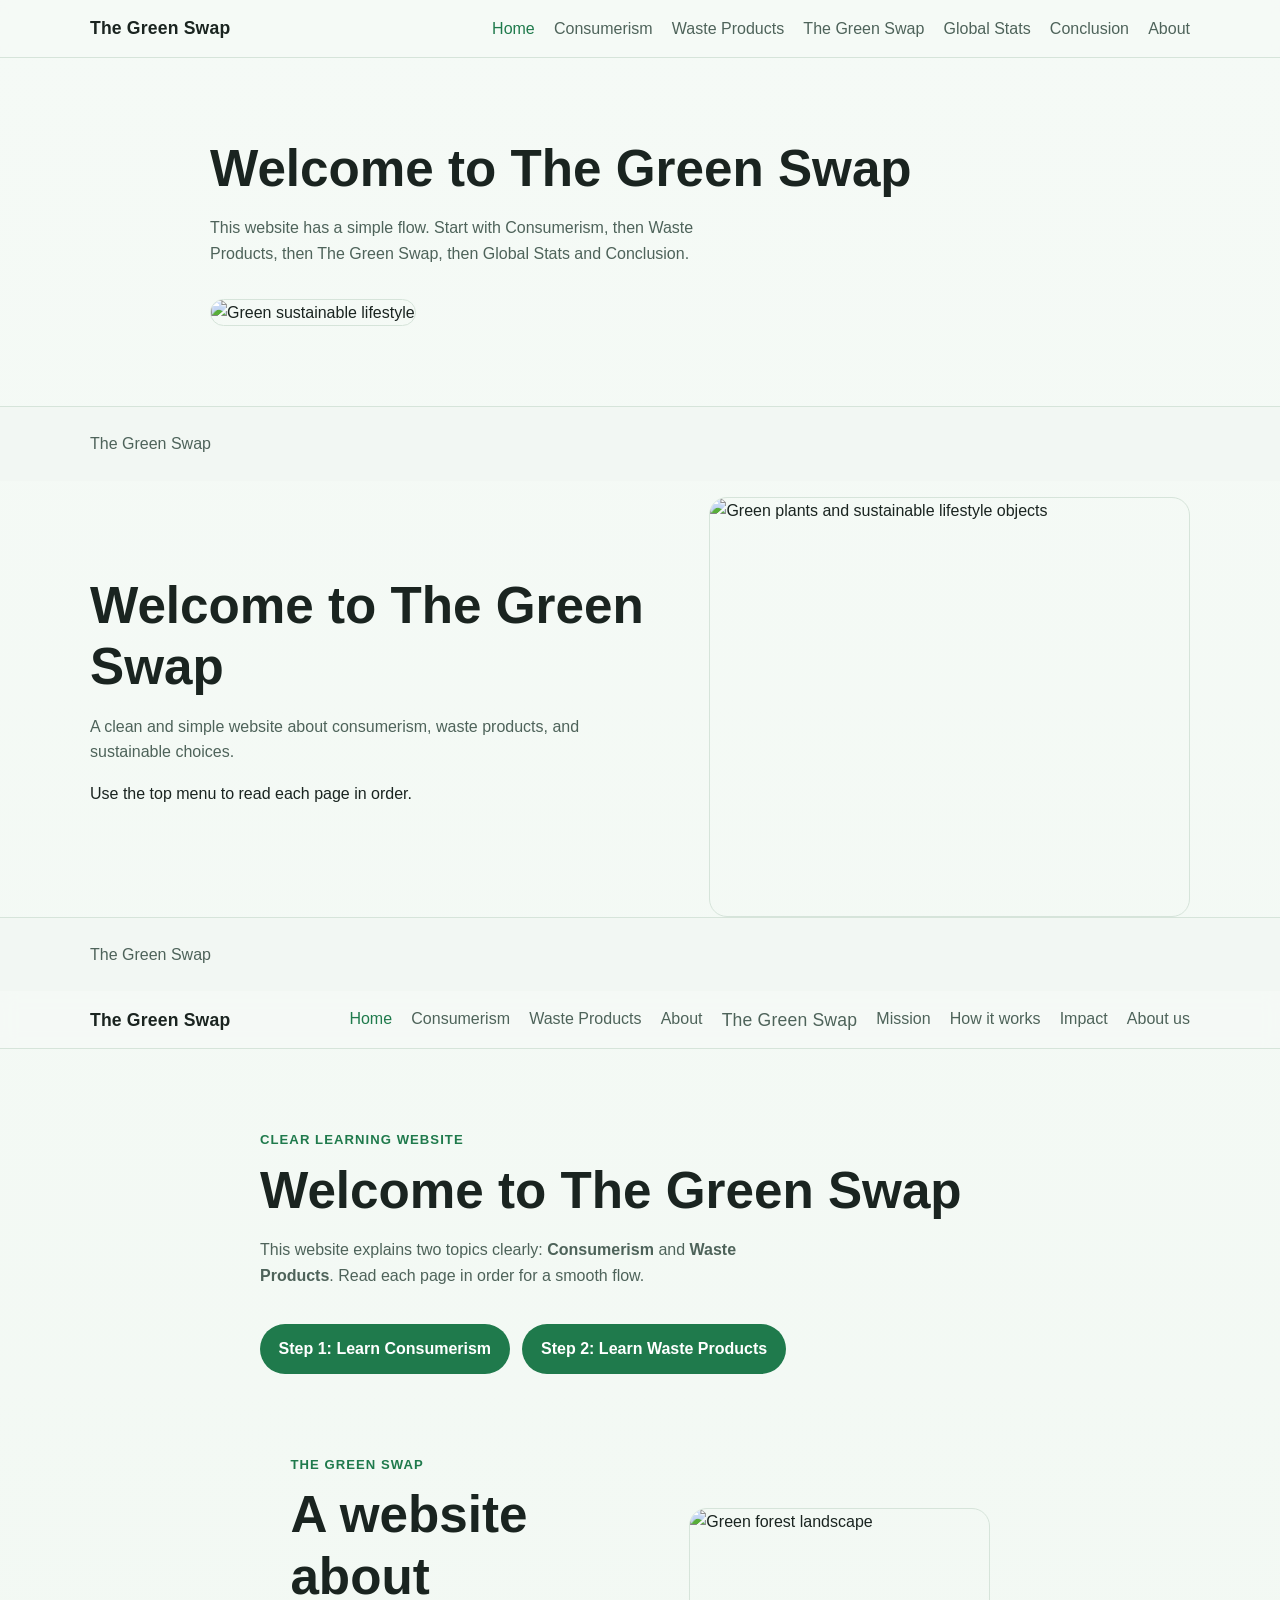
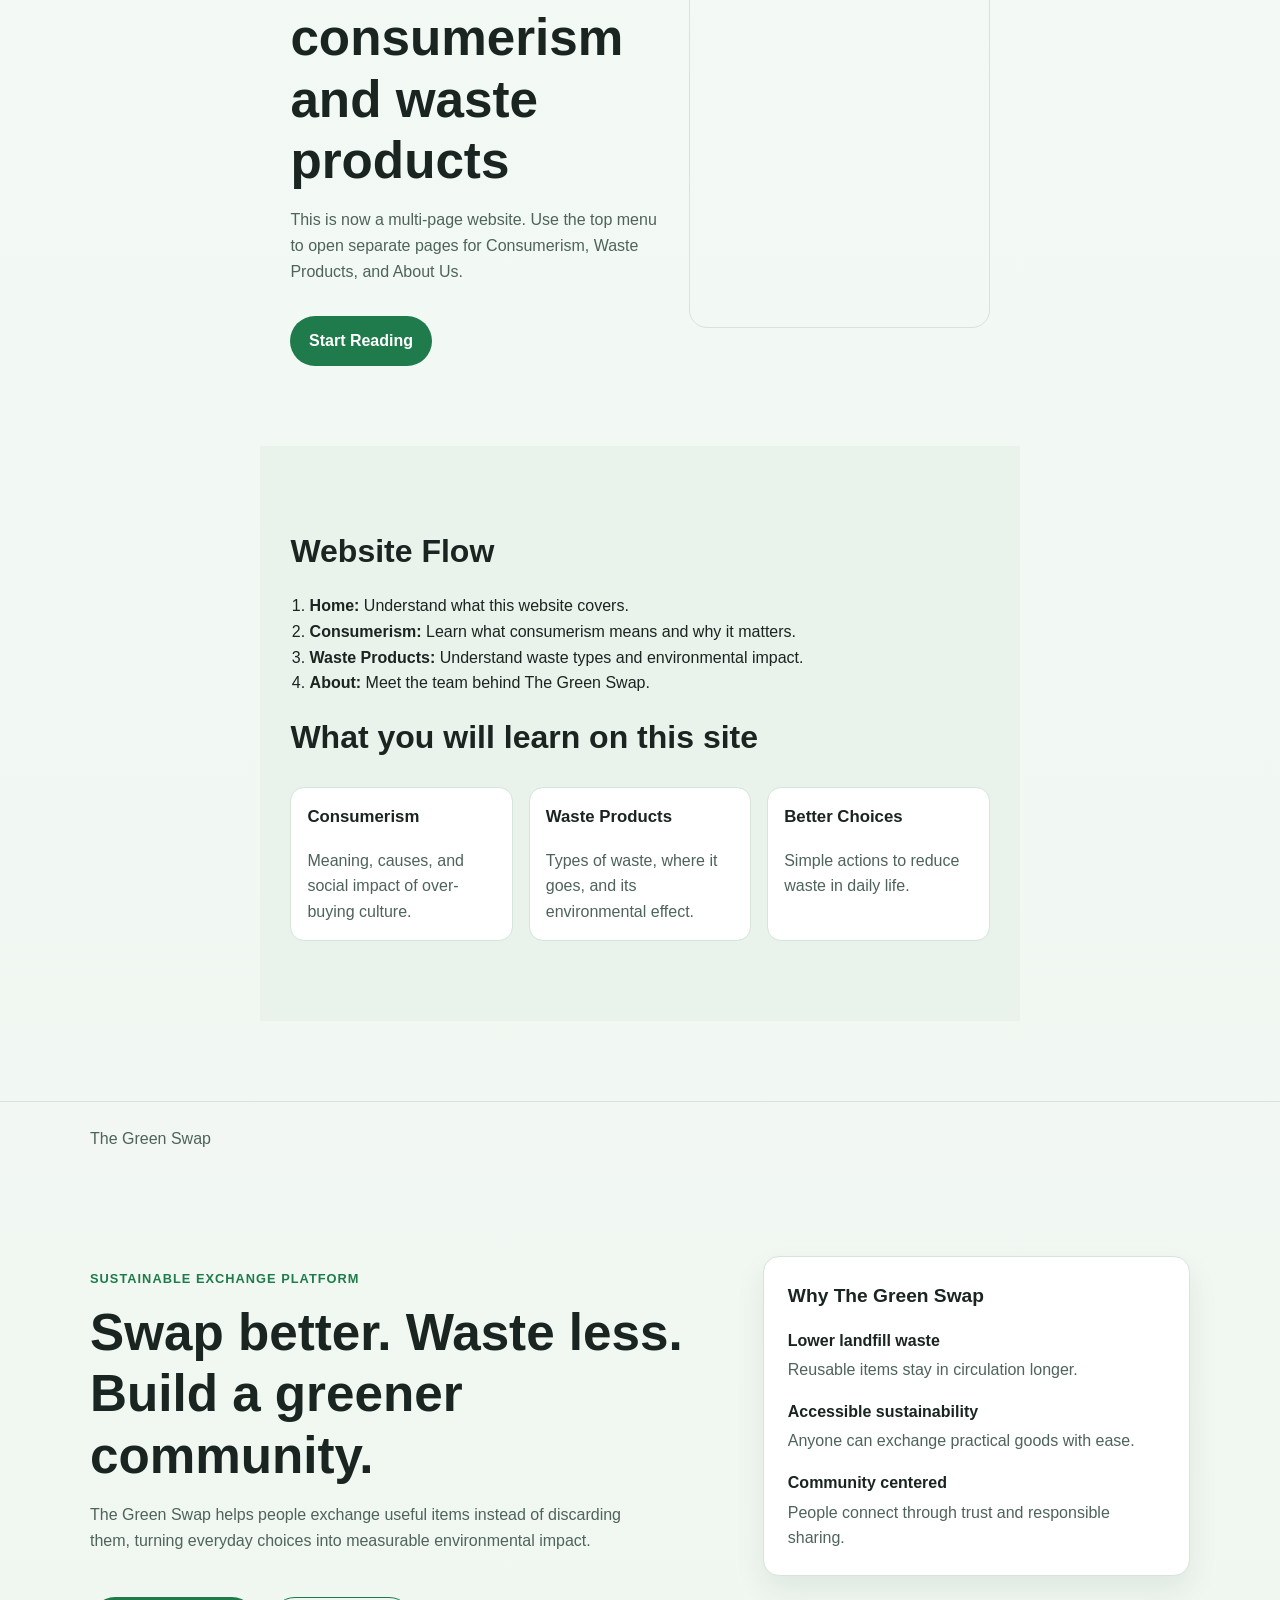
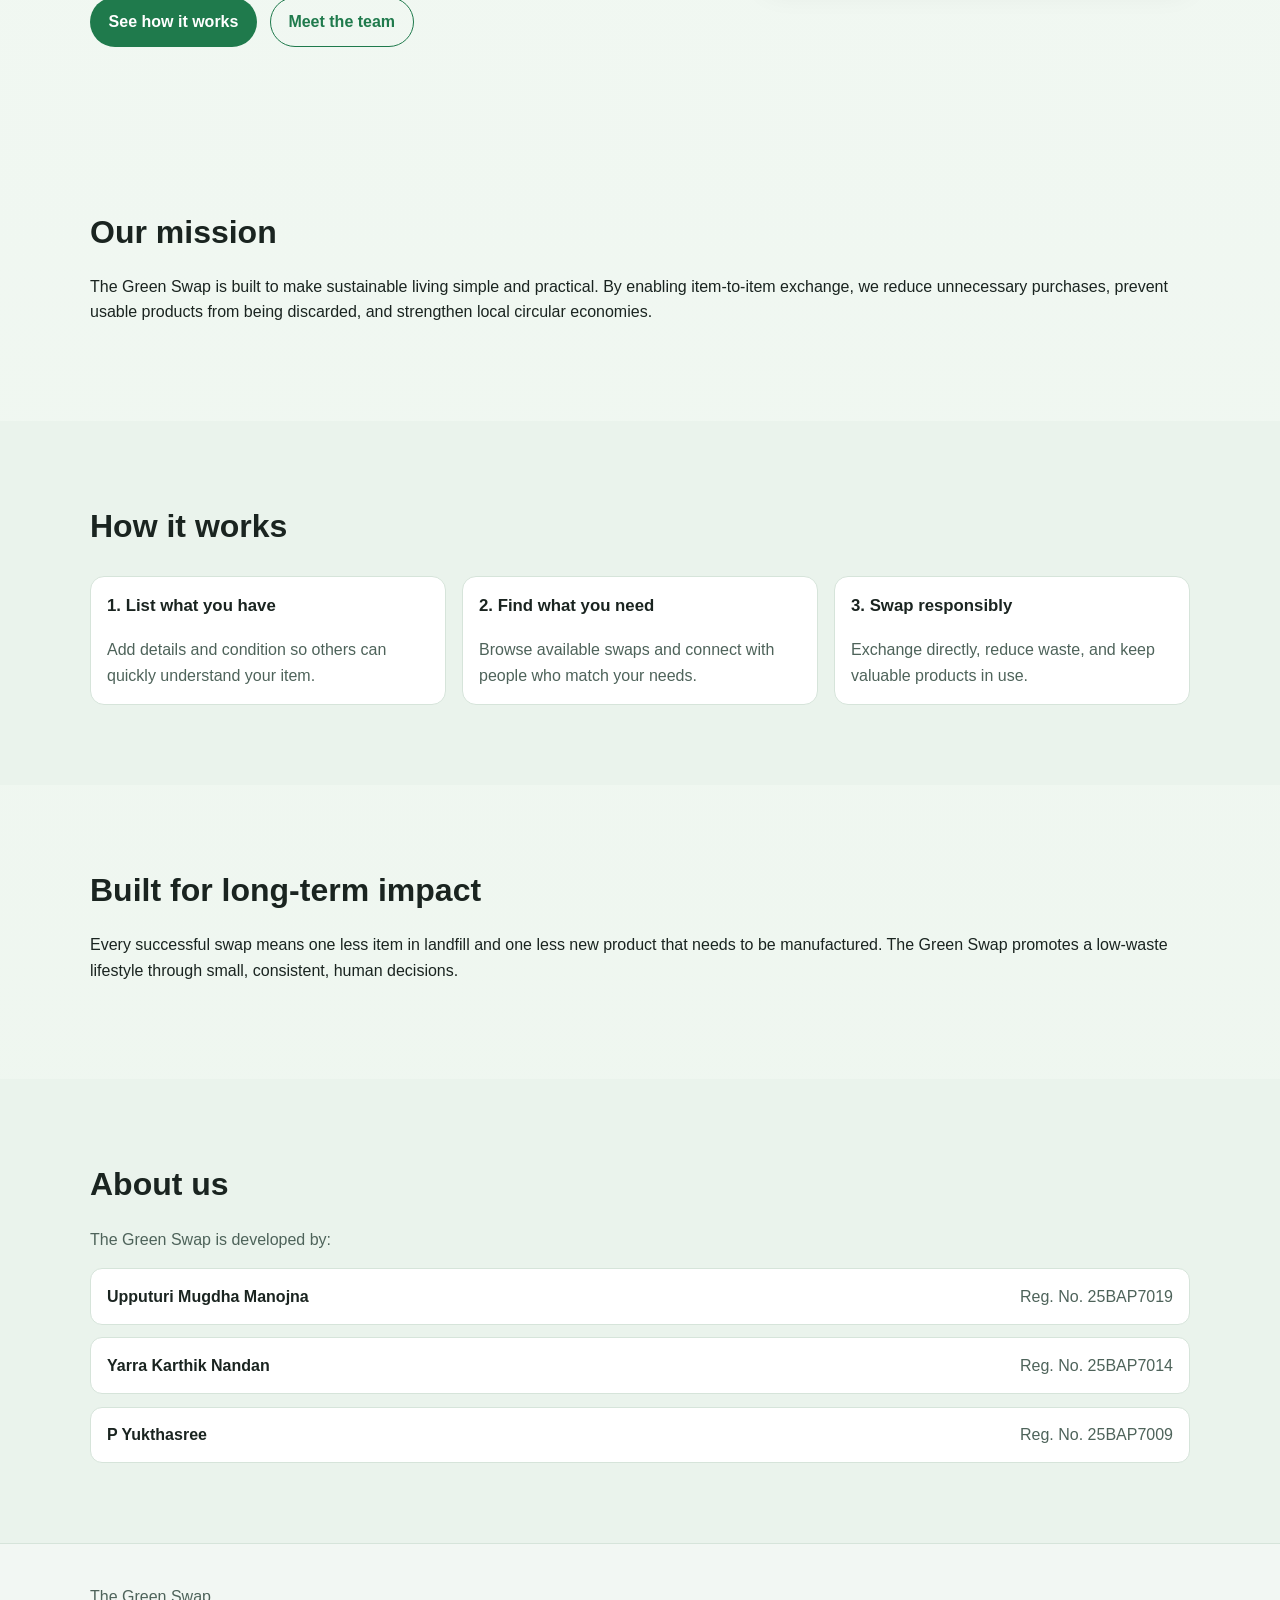
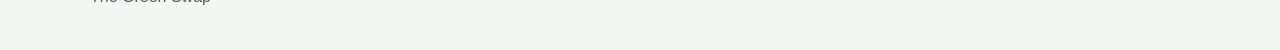
==== commit 3e94e659: "Merge branch 'main' into codex/create-professional-website-for-the-green-swap-ysf083" ====
--- a/index.html
+++ b/index.html
@@ -17,6 +17,7 @@
       <a href="green-swap.html">The Green Swap</a>
       <a href="global-stats.html">Global Stats</a>
       <a href="conclusion.html">Conclusion</a>
+      <a href="about.html">About</a>
     </nav>
   </div>
 </header>
@@ -29,4 +30,186 @@
 </main>
 <footer class="site-footer"><div class="container">The Green Swap</div></footer>
 </body>
-</html>+</html>
+</html>
+  <div class="container two-col">
+    <div>
+      <h1>Welcome to The Green Swap</h1>
+      <p class="lead">A clean and simple website about consumerism, waste products, and sustainable choices.</p>
+      <p>Use the top menu to read each page in order.</p>
+    </div>
+    <img class="hero-img" src="https://images.unsplash.com/photo-1464226184884-fa280b87c399?auto=format&fit=crop&w=1200&q=80" alt="Green plants and sustainable lifestyle objects" />
+  </div>
+</main>
+<footer class="site-footer"><div class="container">The Green Swap</div></footer>
+  <title>The Green Swap</title>
+  <meta name="description" content="The Green Swap is a community-first platform that helps people exchange usable items, reduce waste, and live more sustainably." />
+  <link rel="stylesheet" href="styles.css" />
+</head>
+<body>
+  <header class="site-header">
+    <div class="container nav-wrap">
+      <a class="brand" href="index.html">The Green Swap</a>
+      <nav class="main-nav" aria-label="Primary">
+        <a href="index.html" aria-current="page">Home</a>
+        <a href="consumerism.html">Consumerism</a>
+        <a href="waste-products.html">Waste Products</a>
+        <a href="about.html">About</a>
+      <a class="brand" href="#home">The Green Swap</a>
+      <nav class="main-nav" aria-label="Primary navigation">
+        <a href="#mission">Mission</a>
+        <a href="#how">How it works</a>
+        <a href="#impact">Impact</a>
+        <a href="#about">About us</a>
+      </nav>
+    </div>
+  </header>
+
+  <main>
+    <section class="section hero">
+      <div class="container narrow">
+        <p class="kicker">Clear Learning Website</p>
+        <h1>Welcome to The Green Swap</h1>
+        <p class="lead">This website explains two topics clearly: <strong>Consumerism</strong> and <strong>Waste Products</strong>. Read each page in order for a smooth flow.</p>
+        <div class="flow-links">
+          <a class="btn" href="consumerism.html">Step 1: Learn Consumerism</a>
+          <a class="btn btn-outline" href="waste-products.html">Step 2: Learn Waste Products</a>
+        </div>
+    <section class="hero section">
+      <div class="container two-col">
+        <div>
+          <p class="kicker">THE GREEN SWAP</p>
+          <h1>A website about consumerism and waste products</h1>
+          <p class="lead">This is now a multi-page website. Use the top menu to open separate pages for Consumerism, Waste Products, and About Us.</p>
+          <a class="btn" href="consumerism.html">Start Reading</a>
+        </div>
+        <img class="hero-img" src="https://images.unsplash.com/photo-1497436072909-60f360e1d4b1?auto=format&fit=crop&w=1200&q=80" alt="Green forest landscape" />
+      </div>
+    </section>
+
+    <section class="section alt">
+      <div class="container">
+        <h2>Website Flow</h2>
+        <ol class="flow-list">
+          <li><strong>Home:</strong> Understand what this website covers.</li>
+          <li><strong>Consumerism:</strong> Learn what consumerism means and why it matters.</li>
+          <li><strong>Waste Products:</strong> Understand waste types and environmental impact.</li>
+          <li><strong>About:</strong> Meet the team behind The Green Swap.</li>
+        </ol>
+        <h2>What you will learn on this site</h2>
+        <div class="grid-3">
+          <article class="card"><h3>Consumerism</h3><p>Meaning, causes, and social impact of over-buying culture.</p></article>
+          <article class="card"><h3>Waste Products</h3><p>Types of waste, where it goes, and its environmental effect.</p></article>
+          <article class="card"><h3>Better Choices</h3><p>Simple actions to reduce waste in daily life.</p></article>
+        </div>
+      </div>
+    </section>
+  </main>
+
+  <footer class="site-footer"><div class="container">The Green Swap</div></footer>
+  <main id="home">
+    <section class="hero section">
+      <div class="container hero-grid">
+        <div>
+          <p class="eyebrow">Sustainable exchange platform</p>
+          <h1>Swap better. Waste less. Build a greener community.</h1>
+          <p class="lead">
+            The Green Swap helps people exchange useful items instead of discarding them,
+            turning everyday choices into measurable environmental impact.
+          </p>
+          <div class="hero-actions">
+            <a class="btn btn-primary" href="#how">See how it works</a>
+            <a class="btn btn-secondary" href="#about">Meet the team</a>
+          </div>
+        </div>
+        <aside class="stat-panel" aria-label="Platform highlights">
+          <h2>Why The Green Swap</h2>
+          <dl>
+            <div>
+              <dt>Lower landfill waste</dt>
+              <dd>Reusable items stay in circulation longer.</dd>
+            </div>
+            <div>
+              <dt>Accessible sustainability</dt>
+              <dd>Anyone can exchange practical goods with ease.</dd>
+            </div>
+            <div>
+              <dt>Community centered</dt>
+              <dd>People connect through trust and responsible sharing.</dd>
+            </div>
+          </dl>
+        </aside>
+      </div>
+    </section>
+
+    <section id="mission" class="section">
+      <div class="container">
+        <h2>Our mission</h2>
+        <p>
+          The Green Swap is built to make sustainable living simple and practical. By enabling
+          item-to-item exchange, we reduce unnecessary purchases, prevent usable products from
+          being discarded, and strengthen local circular economies.
+        </p>
+      </div>
+    </section>
+
+    <section id="how" class="section section-alt">
+      <div class="container">
+        <h2>How it works</h2>
+        <div class="cards">
+          <article class="card">
+            <h3>1. List what you have</h3>
+            <p>Add details and condition so others can quickly understand your item.</p>
+          </article>
+          <article class="card">
+            <h3>2. Find what you need</h3>
+            <p>Browse available swaps and connect with people who match your needs.</p>
+          </article>
+          <article class="card">
+            <h3>3. Swap responsibly</h3>
+            <p>Exchange directly, reduce waste, and keep valuable products in use.</p>
+          </article>
+        </div>
+      </div>
+    </section>
+
+    <section id="impact" class="section">
+      <div class="container">
+        <h2>Built for long-term impact</h2>
+        <p>
+          Every successful swap means one less item in landfill and one less new product that
+          needs to be manufactured. The Green Swap promotes a low-waste lifestyle through small,
+          consistent, human decisions.
+        </p>
+      </div>
+    </section>
+
+    <section id="about" class="section section-alt">
+      <div class="container">
+        <h2>About us</h2>
+        <p class="about-intro">The Green Swap is developed by:</p>
+        <ul class="team-list">
+          <li>
+            <strong>Upputuri Mugdha Manojna</strong>
+            <span>Reg. No. 25BAP7019</span>
+          </li>
+          <li>
+            <strong>Yarra Karthik Nandan</strong>
+            <span>Reg. No. 25BAP7014</span>
+          </li>
+          <li>
+            <strong>P Yukthasree</strong>
+            <span>Reg. No. 25BAP7009</span>
+          </li>
+        </ul>
+      </div>
+    </section>
+  </main>
+
+  <footer class="site-footer">
+    <div class="container">
+      <p>The Green Swap</p>
+    </div>
+  </footer>
+</body>
+</html>
--- a/styles.css
+++ b/styles.css
@@ -11,3 +11,252 @@
 .team-list{list-style:none;padding:0;margin:1rem 0 0;display:grid;gap:.8rem}.team-list li{background:var(--card);border:1px solid var(--line);border-radius:12px;padding:.9rem 1rem;display:flex;justify-content:space-between;flex-wrap:wrap;gap:.7rem}
 .source-note{font-size:.95rem;color:var(--muted);margin-top:1rem}.site-footer{padding:1.2rem 0;border-top:1px solid var(--line);color:var(--muted)}
 @media (max-width:900px){.stats-grid{grid-template-columns:1fr}}
+:root{--bg:#f4f8f5;--text:#1a241f;--muted:#51645a;--primary:#1f7a4c;--line:#d6e4db;--white:#fff}
+*{box-sizing:border-box}body{margin:0;font-family:Inter,Segoe UI,Arial,sans-serif;background:var(--bg);color:var(--text);line-height:1.6}
+.container{width:min(1100px,92%);margin:0 auto}.section{padding:4rem 0}
+.site-header{position:sticky;top:0;background:#f4f8f5f0;border-bottom:1px solid var(--line)}
+.nav-wrap{display:flex;justify-content:space-between;align-items:center;gap:1rem;padding:1rem 0}.brand{text-decoration:none;color:var(--text);font-weight:800}
+.main-nav{display:flex;flex-wrap:wrap;gap:.9rem}.main-nav a{text-decoration:none;color:var(--muted);font-weight:600}.main-nav a[aria-current="page"],.main-nav a:hover{color:var(--primary)}
+.two-col{display:grid;grid-template-columns:1fr 1fr;gap:2rem;align-items:center}.hero-img{width:100%;height:min(400px,55vw);object-fit:cover;border-radius:14px;border:1px solid var(--line)}
+h1{margin:0 0 .8rem;font-size:clamp(2rem,5vw,2.9rem)}.lead{color:var(--muted)}
+.btn{display:inline-block;margin-top:.8rem;background:var(--primary);color:#fff;text-decoration:none;padding:.7rem 1rem;border-radius:999px;font-weight:700}.btn-outline{background:transparent;border:1px solid var(--primary);color:var(--primary)}
+.team-list{list-style:none;padding:0;margin:1rem 0 0;display:grid;gap:.8rem}.team-list li{background:var(--white);border:1px solid var(--line);padding:.9rem 1rem;border-radius:12px;display:flex;justify-content:space-between;gap:1rem;flex-wrap:wrap}
+.site-footer{padding:1.2rem 0;border-top:1px solid var(--line);color:var(--muted)}
+@media (max-width:900px){.two-col{grid-template-columns:1fr}}
+:root{--bg:#f4f8f4;--text:#1a261f;--muted:#4f6358;--primary:#1f7a4c;--line:#d5e3da;--white:#fff}
+*{box-sizing:border-box}body{margin:0;font-family:Inter,Segoe UI,Arial,sans-serif;background:var(--bg);color:var(--text);line-height:1.6}
+.container{width:min(1080px,92%);margin:0 auto}.narrow{max-width:760px}
+.site-header{position:sticky;top:0;background:#f4f8f4f2;border-bottom:1px solid var(--line)}
+.nav-wrap{display:flex;justify-content:space-between;align-items:center;padding:1rem 0;gap:1rem}.brand{text-decoration:none;color:var(--text);font-weight:800}
+.main-nav{display:flex;gap:1rem;flex-wrap:wrap}.main-nav a{text-decoration:none;color:var(--muted);font-weight:600}.main-nav a[aria-current="page"],.main-nav a:hover{color:var(--primary)}
+.section{padding:4rem 0}.hero{padding-top:5rem}.alt{background:#eaf2ec}
+.kicker{text-transform:uppercase;letter-spacing:.08em;color:var(--primary);font-weight:700;font-size:.82rem;margin:0 0 .4rem}h1{margin:.2rem 0 1rem;font-size:clamp(2rem,5vw,2.8rem);line-height:1.2}.lead{color:var(--muted)}
+.flow-links{display:flex;gap:.8rem;flex-wrap:wrap;margin-top:1.2rem}.flow-list{padding-left:1.2rem}
+.btn{display:inline-block;background:var(--primary);color:#fff;text-decoration:none;padding:.68rem 1rem;border-radius:999px;font-weight:700}.btn-outline{background:transparent;border:1px solid var(--primary);color:var(--primary)}
+.grid-3{display:grid;grid-template-columns:repeat(3,minmax(0,1fr));gap:1rem}.card{margin-top:1rem;background:var(--white);border:1px solid var(--line);border-radius:12px;padding:1rem}
+.team-list{list-style:none;padding:0;margin:1rem 0 0;display:grid;gap:.8rem}.team-list li{background:var(--white);border:1px solid var(--line);border-radius:12px;padding:.9rem 1rem;display:flex;justify-content:space-between;gap:1rem;flex-wrap:wrap}
+.next-link{margin-top:1.1rem}.site-footer{padding:1.3rem 0;border-top:1px solid var(--line);color:var(--muted)}
+@media (max-width:900px){.grid-3{grid-template-columns:1fr}}
+:root{--bg:#f4f8f4;--text:#18261f;--muted:#486357;--primary:#1f7a4c;--line:#cfe0d5;--white:#fff}
+*{box-sizing:border-box}body{margin:0;font-family:Inter,Segoe UI,Arial,sans-serif;background:var(--bg);color:var(--text);line-height:1.6}
+.container{width:min(1120px,92%);margin:0 auto}
+.site-header{position:sticky;top:0;background:#f4f8f4f2;border-bottom:1px solid var(--line);backdrop-filter:blur(8px)}
+.nav-wrap{display:flex;justify-content:space-between;align-items:center;padding:1rem 0;gap:1rem}.brand{text-decoration:none;color:var(--text);font-weight:800}
+.main-nav{display:flex;gap:1rem;flex-wrap:wrap}.main-nav a{text-decoration:none;color:var(--muted);font-weight:600}.main-nav a[aria-current="page"],.main-nav a:hover{color:var(--primary)}
+.section{padding:4.5rem 0}.alt{background:#e9f2eb}
+.two-col{display:grid;grid-template-columns:1.1fr .9fr;gap:2rem;align-items:center}
+.kicker{text-transform:uppercase;letter-spacing:.08em;color:var(--primary);font-weight:700;font-size:.82rem;margin:0 0 .6rem}
+h1{font-size:clamp(2rem,5vw,3rem);line-height:1.18;margin:0}.lead{color:var(--muted);max-width:60ch}
+.hero-img{width:100%;height:min(420px,60vw);object-fit:cover;border-radius:18px;border:1px solid var(--line)}
+.btn{display:inline-block;margin-top:1rem;background:var(--primary);color:#fff;text-decoration:none;padding:.7rem 1.1rem;border-radius:999px;font-weight:700}
+.grid-3{display:grid;grid-template-columns:repeat(3,minmax(0,1fr));gap:1rem}.card{background:var(--white);border:1px solid var(--line);border-radius:14px;padding:1rem}
+.team-list{list-style:none;padding:0;margin:1rem 0 0;display:grid;gap:.8rem}.team-list li{background:#fff;border:1px solid var(--line);border-radius:12px;padding:1rem;display:flex;justify-content:space-between;gap:1rem;flex-wrap:wrap}
+.site-footer{padding:1.4rem 0;border-top:1px solid var(--line);color:var(--muted)}
+@media (max-width:900px){.two-col,.grid-3{grid-template-columns:1fr}}
+:root {
+  --bg: #f4f8f5;
+  --surface: #ffffff;
+  --surface-alt: #eaf3ec;
+  --text: #1a2420;
+  --muted: #4e635a;
+  --line: #d6e4da;
+  --primary: #1f7a4c;
+  --primary-dark: #175f3b;
+  --shadow: 0 14px 30px rgba(15, 38, 26, 0.08);
+}
+
+* { box-sizing: border-box; }
+
+html { scroll-behavior: smooth; }
+
+body {
+  margin: 0;
+  font-family: Inter, "Segoe UI", Roboto, Arial, sans-serif;
+  color: var(--text);
+  background: linear-gradient(180deg, #f5faf6 0%, #eef6ef 100%);
+  line-height: 1.6;
+}
+
+.container {
+  width: min(1100px, 92%);
+  margin: 0 auto;
+}
+
+.site-header {
+  position: sticky;
+  top: 0;
+  backdrop-filter: blur(8px);
+  background: rgba(245, 250, 246, 0.85);
+  border-bottom: 1px solid var(--line);
+  z-index: 10;
+}
+
+.nav-wrap {
+  display: flex;
+  justify-content: space-between;
+  align-items: center;
+  padding: 0.9rem 0;
+}
+
+.brand {
+  text-decoration: none;
+  color: var(--text);
+  font-weight: 700;
+  font-size: 1.1rem;
+  letter-spacing: 0.01em;
+}
+
+.main-nav {
+  display: flex;
+  gap: 1.2rem;
+}
+
+.main-nav a {
+  color: var(--muted);
+  text-decoration: none;
+  font-weight: 500;
+}
+
+.main-nav a:hover,
+.main-nav a:focus-visible {
+  color: var(--primary);
+}
+
+.section { padding: 5rem 0; }
+.section-alt { background: var(--surface-alt); }
+
+.hero-grid {
+  display: grid;
+  grid-template-columns: 1.2fr 0.8fr;
+  gap: 2rem;
+  align-items: start;
+}
+
+.eyebrow {
+  color: var(--primary);
+  font-weight: 600;
+  text-transform: uppercase;
+  letter-spacing: 0.08em;
+  margin-bottom: 0.8rem;
+  font-size: 0.8rem;
+}
+
+h1 {
+  margin: 0;
+  font-size: clamp(2rem, 5vw, 3.2rem);
+  line-height: 1.2;
+}
+
+h2 { font-size: clamp(1.5rem, 4vw, 2rem); margin-top: 0; }
+
+.lead {
+  margin-top: 1rem;
+  color: var(--muted);
+  max-width: 60ch;
+}
+
+.hero-actions {
+  margin-top: 1.7rem;
+  display: flex;
+  gap: 0.8rem;
+  flex-wrap: wrap;
+}
+
+.btn {
+  border-radius: 999px;
+  text-decoration: none;
+  padding: 0.7rem 1.1rem;
+  font-weight: 600;
+  border: 1px solid transparent;
+}
+
+.btn-primary {
+  color: #fff;
+  background: var(--primary);
+}
+
+.btn-primary:hover,
+.btn-primary:focus-visible { background: var(--primary-dark); }
+
+.btn-secondary {
+  color: var(--primary);
+  border-color: var(--primary);
+  background: transparent;
+}
+
+.stat-panel {
+  background: var(--surface);
+  border: 1px solid var(--line);
+  border-radius: 16px;
+  padding: 1.5rem;
+  box-shadow: var(--shadow);
+}
+
+.stat-panel h2 {
+  font-size: 1.2rem;
+  margin-bottom: 1rem;
+}
+
+.stat-panel dl {
+  margin: 0;
+  display: grid;
+  gap: 1rem;
+}
+
+.stat-panel dt { font-weight: 700; margin-bottom: 0.25rem; }
+.stat-panel dd { margin: 0; color: var(--muted); }
+
+.cards {
+  display: grid;
+  grid-template-columns: repeat(3, minmax(0, 1fr));
+  gap: 1rem;
+}
+
+.card {
+  background: var(--surface);
+  border: 1px solid var(--line);
+  border-radius: 14px;
+  padding: 1rem;
+}
+
+.card h3 { margin-top: 0; font-size: 1.05rem; }
+.card p { color: var(--muted); margin-bottom: 0; }
+
+.about-intro { color: var(--muted); }
+
+.team-list {
+  list-style: none;
+  padding: 0;
+  margin: 1rem 0 0;
+  display: grid;
+  gap: 0.8rem;
+}
+
+.team-list li {
+  display: flex;
+  flex-wrap: wrap;
+  justify-content: space-between;
+  gap: 0.4rem 1rem;
+  padding: 0.9rem 1rem;
+  border: 1px solid var(--line);
+  border-radius: 12px;
+  background: var(--surface);
+}
+
+.team-list span { color: var(--muted); }
+
+.site-footer {
+  border-top: 1px solid var(--line);
+  padding: 1.5rem 0;
+  color: var(--muted);
+  background: #f2f7f3;
+}
+
+@media (max-width: 900px) {
+  .hero-grid,
+  .cards { grid-template-columns: 1fr; }
+
+  .main-nav { display: none; }
+
+  .section { padding: 4rem 0; }
+}
--- a/styles.css
+++ b/styles.css
@@ -11,3 +11,252 @@
 .team-list{list-style:none;padding:0;margin:1rem 0 0;display:grid;gap:.8rem}.team-list li{background:var(--card);border:1px solid var(--line);border-radius:12px;padding:.9rem 1rem;display:flex;justify-content:space-between;flex-wrap:wrap;gap:.7rem}
 .source-note{font-size:.95rem;color:var(--muted);margin-top:1rem}.site-footer{padding:1.2rem 0;border-top:1px solid var(--line);color:var(--muted)}
 @media (max-width:900px){.stats-grid{grid-template-columns:1fr}}
+:root{--bg:#f4f8f5;--text:#1a241f;--muted:#51645a;--primary:#1f7a4c;--line:#d6e4db;--white:#fff}
+*{box-sizing:border-box}body{margin:0;font-family:Inter,Segoe UI,Arial,sans-serif;background:var(--bg);color:var(--text);line-height:1.6}
+.container{width:min(1100px,92%);margin:0 auto}.section{padding:4rem 0}
+.site-header{position:sticky;top:0;background:#f4f8f5f0;border-bottom:1px solid var(--line)}
+.nav-wrap{display:flex;justify-content:space-between;align-items:center;gap:1rem;padding:1rem 0}.brand{text-decoration:none;color:var(--text);font-weight:800}
+.main-nav{display:flex;flex-wrap:wrap;gap:.9rem}.main-nav a{text-decoration:none;color:var(--muted);font-weight:600}.main-nav a[aria-current="page"],.main-nav a:hover{color:var(--primary)}
+.two-col{display:grid;grid-template-columns:1fr 1fr;gap:2rem;align-items:center}.hero-img{width:100%;height:min(400px,55vw);object-fit:cover;border-radius:14px;border:1px solid var(--line)}
+h1{margin:0 0 .8rem;font-size:clamp(2rem,5vw,2.9rem)}.lead{color:var(--muted)}
+.btn{display:inline-block;margin-top:.8rem;background:var(--primary);color:#fff;text-decoration:none;padding:.7rem 1rem;border-radius:999px;font-weight:700}.btn-outline{background:transparent;border:1px solid var(--primary);color:var(--primary)}
+.team-list{list-style:none;padding:0;margin:1rem 0 0;display:grid;gap:.8rem}.team-list li{background:var(--white);border:1px solid var(--line);padding:.9rem 1rem;border-radius:12px;display:flex;justify-content:space-between;gap:1rem;flex-wrap:wrap}
+.site-footer{padding:1.2rem 0;border-top:1px solid var(--line);color:var(--muted)}
+@media (max-width:900px){.two-col{grid-template-columns:1fr}}
+:root{--bg:#f4f8f4;--text:#1a261f;--muted:#4f6358;--primary:#1f7a4c;--line:#d5e3da;--white:#fff}
+*{box-sizing:border-box}body{margin:0;font-family:Inter,Segoe UI,Arial,sans-serif;background:var(--bg);color:var(--text);line-height:1.6}
+.container{width:min(1080px,92%);margin:0 auto}.narrow{max-width:760px}
+.site-header{position:sticky;top:0;background:#f4f8f4f2;border-bottom:1px solid var(--line)}
+.nav-wrap{display:flex;justify-content:space-between;align-items:center;padding:1rem 0;gap:1rem}.brand{text-decoration:none;color:var(--text);font-weight:800}
+.main-nav{display:flex;gap:1rem;flex-wrap:wrap}.main-nav a{text-decoration:none;color:var(--muted);font-weight:600}.main-nav a[aria-current="page"],.main-nav a:hover{color:var(--primary)}
+.section{padding:4rem 0}.hero{padding-top:5rem}.alt{background:#eaf2ec}
+.kicker{text-transform:uppercase;letter-spacing:.08em;color:var(--primary);font-weight:700;font-size:.82rem;margin:0 0 .4rem}h1{margin:.2rem 0 1rem;font-size:clamp(2rem,5vw,2.8rem);line-height:1.2}.lead{color:var(--muted)}
+.flow-links{display:flex;gap:.8rem;flex-wrap:wrap;margin-top:1.2rem}.flow-list{padding-left:1.2rem}
+.btn{display:inline-block;background:var(--primary);color:#fff;text-decoration:none;padding:.68rem 1rem;border-radius:999px;font-weight:700}.btn-outline{background:transparent;border:1px solid var(--primary);color:var(--primary)}
+.grid-3{display:grid;grid-template-columns:repeat(3,minmax(0,1fr));gap:1rem}.card{margin-top:1rem;background:var(--white);border:1px solid var(--line);border-radius:12px;padding:1rem}
+.team-list{list-style:none;padding:0;margin:1rem 0 0;display:grid;gap:.8rem}.team-list li{background:var(--white);border:1px solid var(--line);border-radius:12px;padding:.9rem 1rem;display:flex;justify-content:space-between;gap:1rem;flex-wrap:wrap}
+.next-link{margin-top:1.1rem}.site-footer{padding:1.3rem 0;border-top:1px solid var(--line);color:var(--muted)}
+@media (max-width:900px){.grid-3{grid-template-columns:1fr}}
+:root{--bg:#f4f8f4;--text:#18261f;--muted:#486357;--primary:#1f7a4c;--line:#cfe0d5;--white:#fff}
+*{box-sizing:border-box}body{margin:0;font-family:Inter,Segoe UI,Arial,sans-serif;background:var(--bg);color:var(--text);line-height:1.6}
+.container{width:min(1120px,92%);margin:0 auto}
+.site-header{position:sticky;top:0;background:#f4f8f4f2;border-bottom:1px solid var(--line);backdrop-filter:blur(8px)}
+.nav-wrap{display:flex;justify-content:space-between;align-items:center;padding:1rem 0;gap:1rem}.brand{text-decoration:none;color:var(--text);font-weight:800}
+.main-nav{display:flex;gap:1rem;flex-wrap:wrap}.main-nav a{text-decoration:none;color:var(--muted);font-weight:600}.main-nav a[aria-current="page"],.main-nav a:hover{color:var(--primary)}
+.section{padding:4.5rem 0}.alt{background:#e9f2eb}
+.two-col{display:grid;grid-template-columns:1.1fr .9fr;gap:2rem;align-items:center}
+.kicker{text-transform:uppercase;letter-spacing:.08em;color:var(--primary);font-weight:700;font-size:.82rem;margin:0 0 .6rem}
+h1{font-size:clamp(2rem,5vw,3rem);line-height:1.18;margin:0}.lead{color:var(--muted);max-width:60ch}
+.hero-img{width:100%;height:min(420px,60vw);object-fit:cover;border-radius:18px;border:1px solid var(--line)}
+.btn{display:inline-block;margin-top:1rem;background:var(--primary);color:#fff;text-decoration:none;padding:.7rem 1.1rem;border-radius:999px;font-weight:700}
+.grid-3{display:grid;grid-template-columns:repeat(3,minmax(0,1fr));gap:1rem}.card{background:var(--white);border:1px solid var(--line);border-radius:14px;padding:1rem}
+.team-list{list-style:none;padding:0;margin:1rem 0 0;display:grid;gap:.8rem}.team-list li{background:#fff;border:1px solid var(--line);border-radius:12px;padding:1rem;display:flex;justify-content:space-between;gap:1rem;flex-wrap:wrap}
+.site-footer{padding:1.4rem 0;border-top:1px solid var(--line);color:var(--muted)}
+@media (max-width:900px){.two-col,.grid-3{grid-template-columns:1fr}}
+:root {
+  --bg: #f4f8f5;
+  --surface: #ffffff;
+  --surface-alt: #eaf3ec;
+  --text: #1a2420;
+  --muted: #4e635a;
+  --line: #d6e4da;
+  --primary: #1f7a4c;
+  --primary-dark: #175f3b;
+  --shadow: 0 14px 30px rgba(15, 38, 26, 0.08);
+}
+
+* { box-sizing: border-box; }
+
+html { scroll-behavior: smooth; }
+
+body {
+  margin: 0;
+  font-family: Inter, "Segoe UI", Roboto, Arial, sans-serif;
+  color: var(--text);
+  background: linear-gradient(180deg, #f5faf6 0%, #eef6ef 100%);
+  line-height: 1.6;
+}
+
+.container {
+  width: min(1100px, 92%);
+  margin: 0 auto;
+}
+
+.site-header {
+  position: sticky;
+  top: 0;
+  backdrop-filter: blur(8px);
+  background: rgba(245, 250, 246, 0.85);
+  border-bottom: 1px solid var(--line);
+  z-index: 10;
+}
+
+.nav-wrap {
+  display: flex;
+  justify-content: space-between;
+  align-items: center;
+  padding: 0.9rem 0;
+}
+
+.brand {
+  text-decoration: none;
+  color: var(--text);
+  font-weight: 700;
+  font-size: 1.1rem;
+  letter-spacing: 0.01em;
+}
+
+.main-nav {
+  display: flex;
+  gap: 1.2rem;
+}
+
+.main-nav a {
+  color: var(--muted);
+  text-decoration: none;
+  font-weight: 500;
+}
+
+.main-nav a:hover,
+.main-nav a:focus-visible {
+  color: var(--primary);
+}
+
+.section { padding: 5rem 0; }
+.section-alt { background: var(--surface-alt); }
+
+.hero-grid {
+  display: grid;
+  grid-template-columns: 1.2fr 0.8fr;
+  gap: 2rem;
+  align-items: start;
+}
+
+.eyebrow {
+  color: var(--primary);
+  font-weight: 600;
+  text-transform: uppercase;
+  letter-spacing: 0.08em;
+  margin-bottom: 0.8rem;
+  font-size: 0.8rem;
+}
+
+h1 {
+  margin: 0;
+  font-size: clamp(2rem, 5vw, 3.2rem);
+  line-height: 1.2;
+}
+
+h2 { font-size: clamp(1.5rem, 4vw, 2rem); margin-top: 0; }
+
+.lead {
+  margin-top: 1rem;
+  color: var(--muted);
+  max-width: 60ch;
+}
+
+.hero-actions {
+  margin-top: 1.7rem;
+  display: flex;
+  gap: 0.8rem;
+  flex-wrap: wrap;
+}
+
+.btn {
+  border-radius: 999px;
+  text-decoration: none;
+  padding: 0.7rem 1.1rem;
+  font-weight: 600;
+  border: 1px solid transparent;
+}
+
+.btn-primary {
+  color: #fff;
+  background: var(--primary);
+}
+
+.btn-primary:hover,
+.btn-primary:focus-visible { background: var(--primary-dark); }
+
+.btn-secondary {
+  color: var(--primary);
+  border-color: var(--primary);
+  background: transparent;
+}
+
+.stat-panel {
+  background: var(--surface);
+  border: 1px solid var(--line);
+  border-radius: 16px;
+  padding: 1.5rem;
+  box-shadow: var(--shadow);
+}
+
+.stat-panel h2 {
+  font-size: 1.2rem;
+  margin-bottom: 1rem;
+}
+
+.stat-panel dl {
+  margin: 0;
+  display: grid;
+  gap: 1rem;
+}
+
+.stat-panel dt { font-weight: 700; margin-bottom: 0.25rem; }
+.stat-panel dd { margin: 0; color: var(--muted); }
+
+.cards {
+  display: grid;
+  grid-template-columns: repeat(3, minmax(0, 1fr));
+  gap: 1rem;
+}
+
+.card {
+  background: var(--surface);
+  border: 1px solid var(--line);
+  border-radius: 14px;
+  padding: 1rem;
+}
+
+.card h3 { margin-top: 0; font-size: 1.05rem; }
+.card p { color: var(--muted); margin-bottom: 0; }
+
+.about-intro { color: var(--muted); }
+
+.team-list {
+  list-style: none;
+  padding: 0;
+  margin: 1rem 0 0;
+  display: grid;
+  gap: 0.8rem;
+}
+
+.team-list li {
+  display: flex;
+  flex-wrap: wrap;
+  justify-content: space-between;
+  gap: 0.4rem 1rem;
+  padding: 0.9rem 1rem;
+  border: 1px solid var(--line);
+  border-radius: 12px;
+  background: var(--surface);
+}
+
+.team-list span { color: var(--muted); }
+
+.site-footer {
+  border-top: 1px solid var(--line);
+  padding: 1.5rem 0;
+  color: var(--muted);
+  background: #f2f7f3;
+}
+
+@media (max-width: 900px) {
+  .hero-grid,
+  .cards { grid-template-columns: 1fr; }
+
+  .main-nav { display: none; }
+
+  .section { padding: 4rem 0; }
+}
